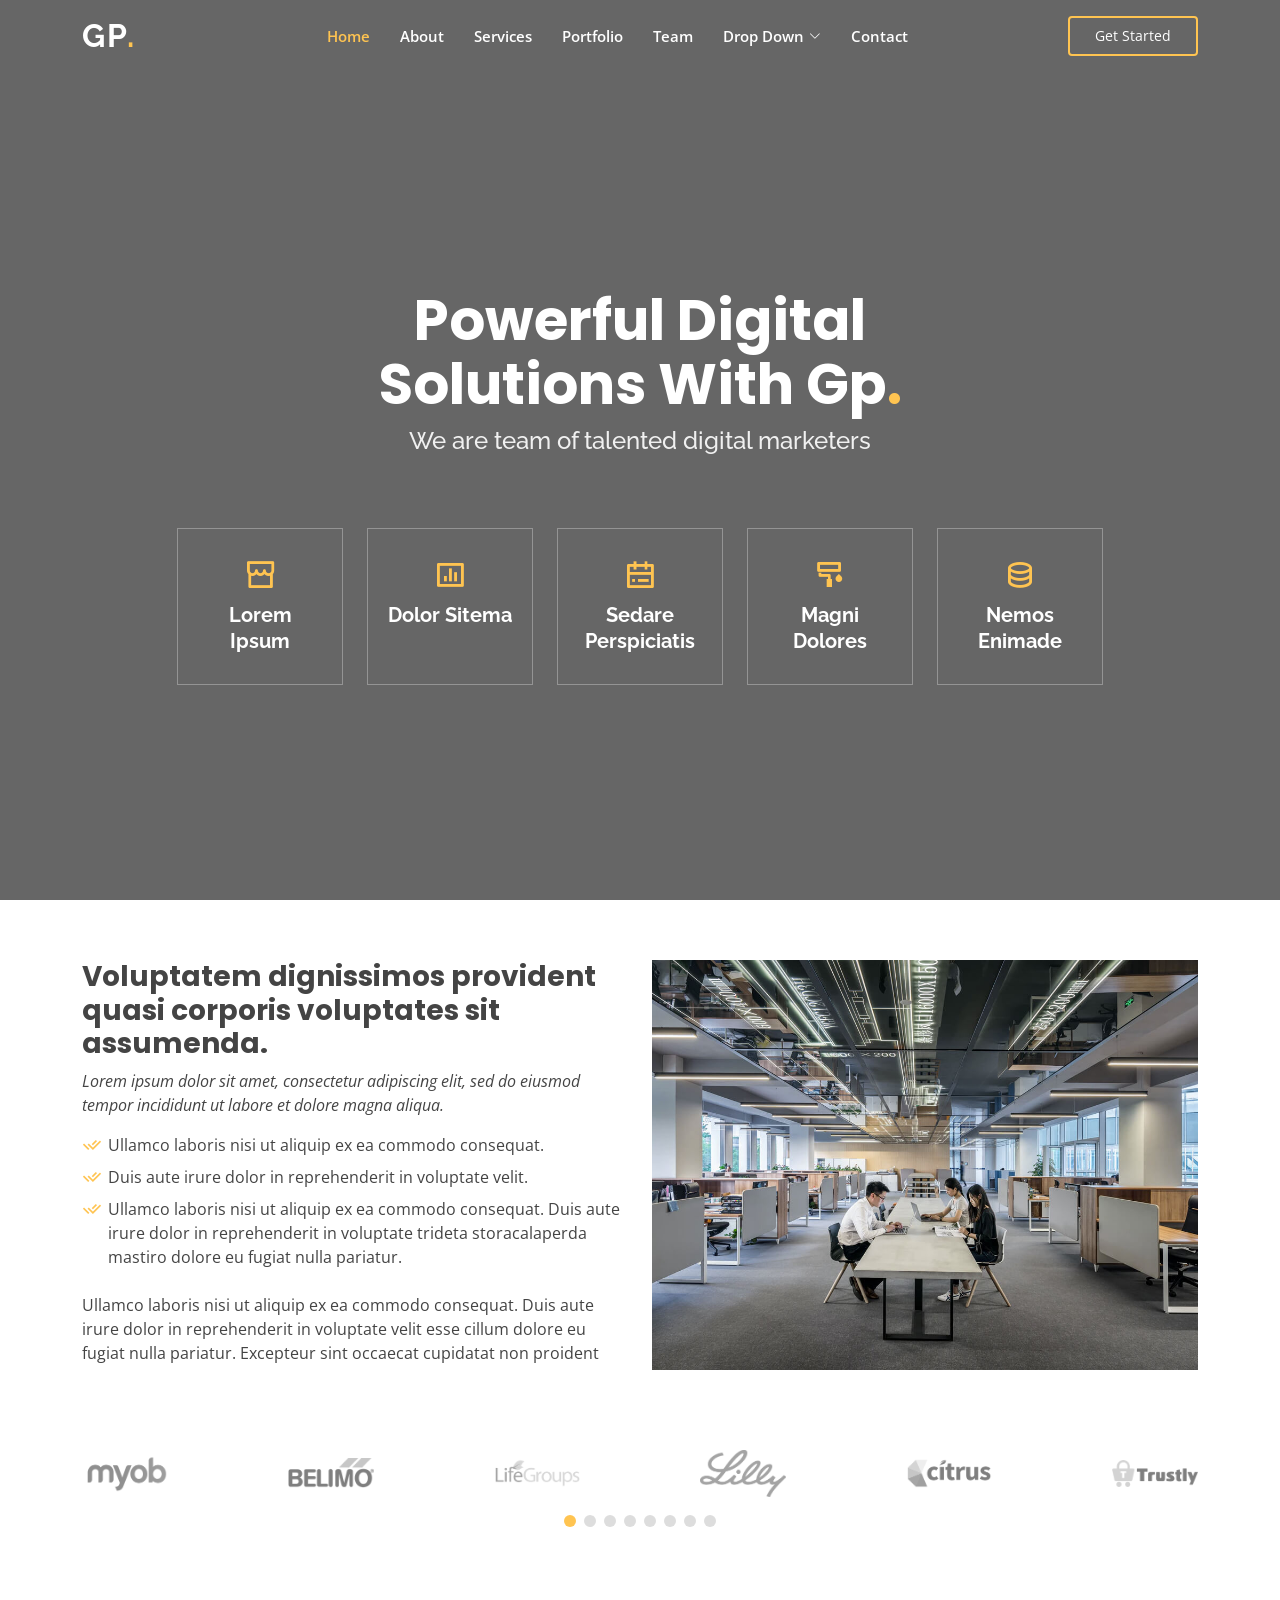
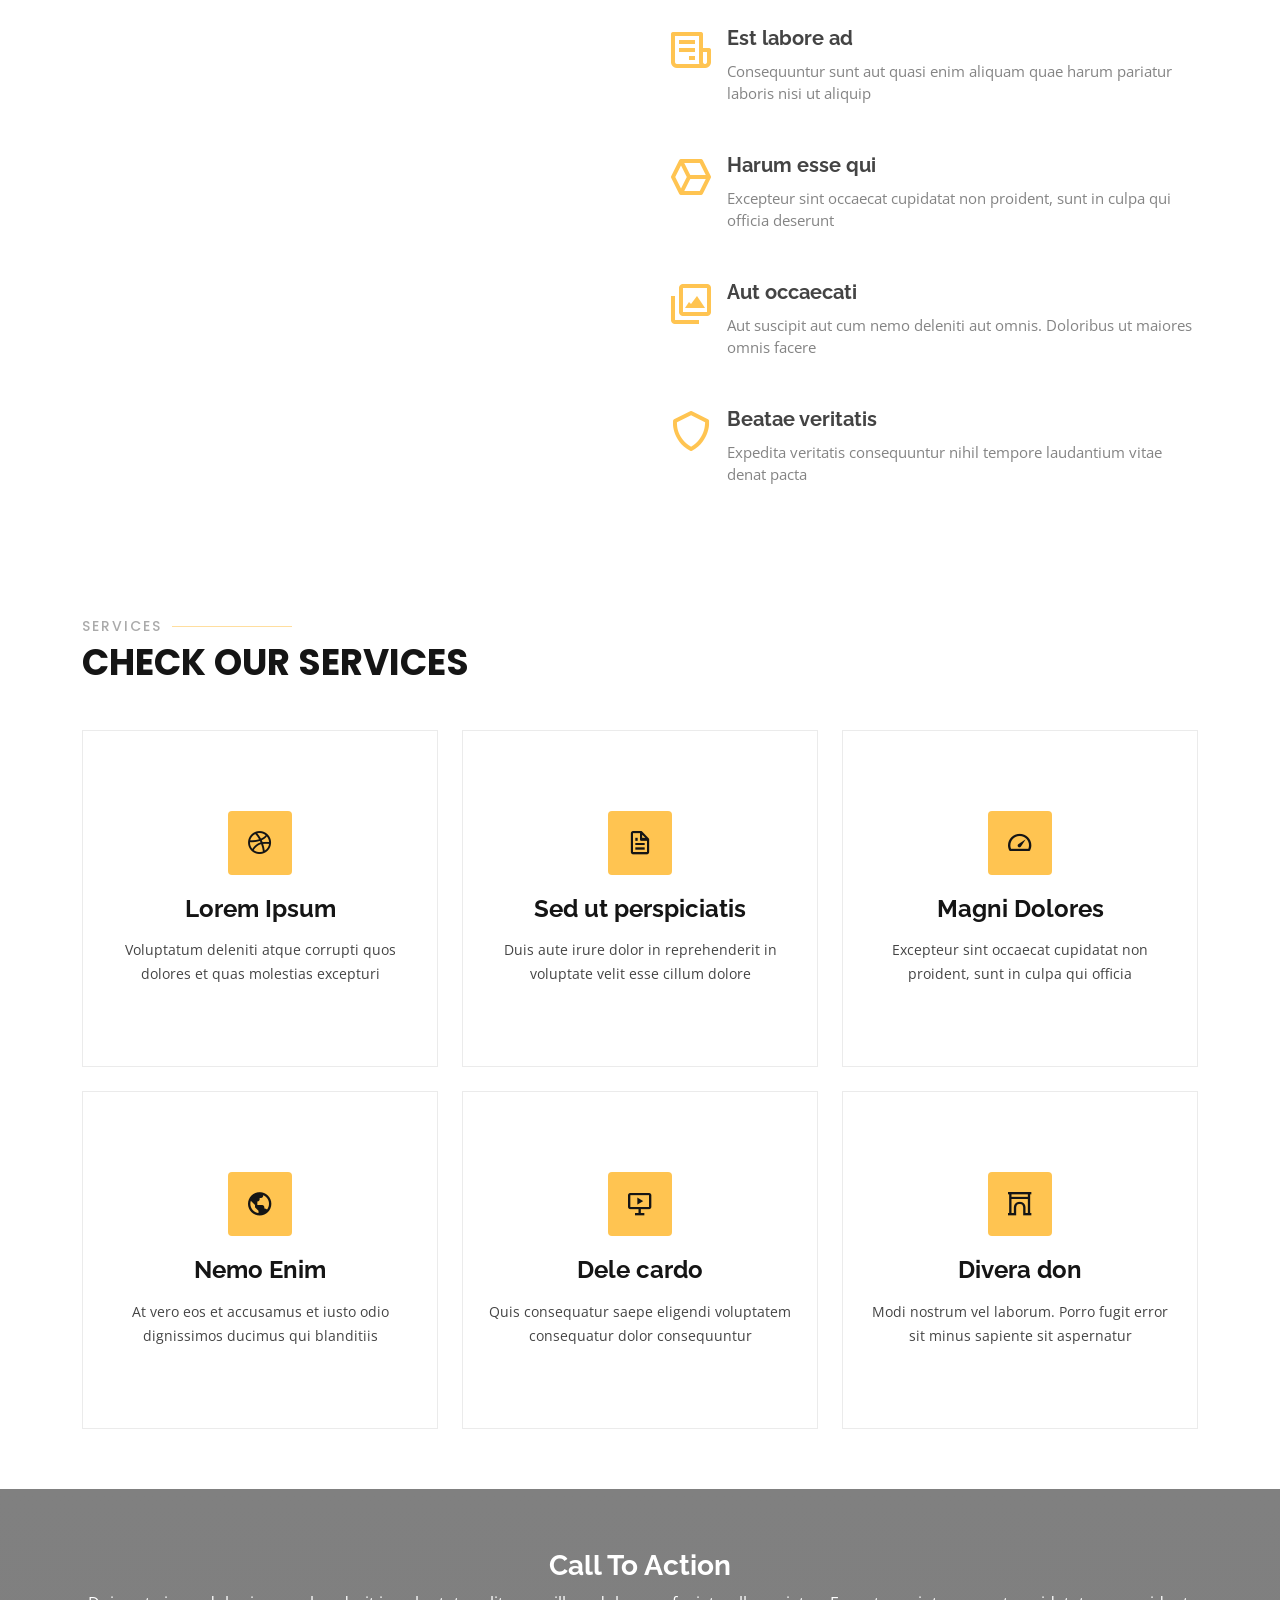
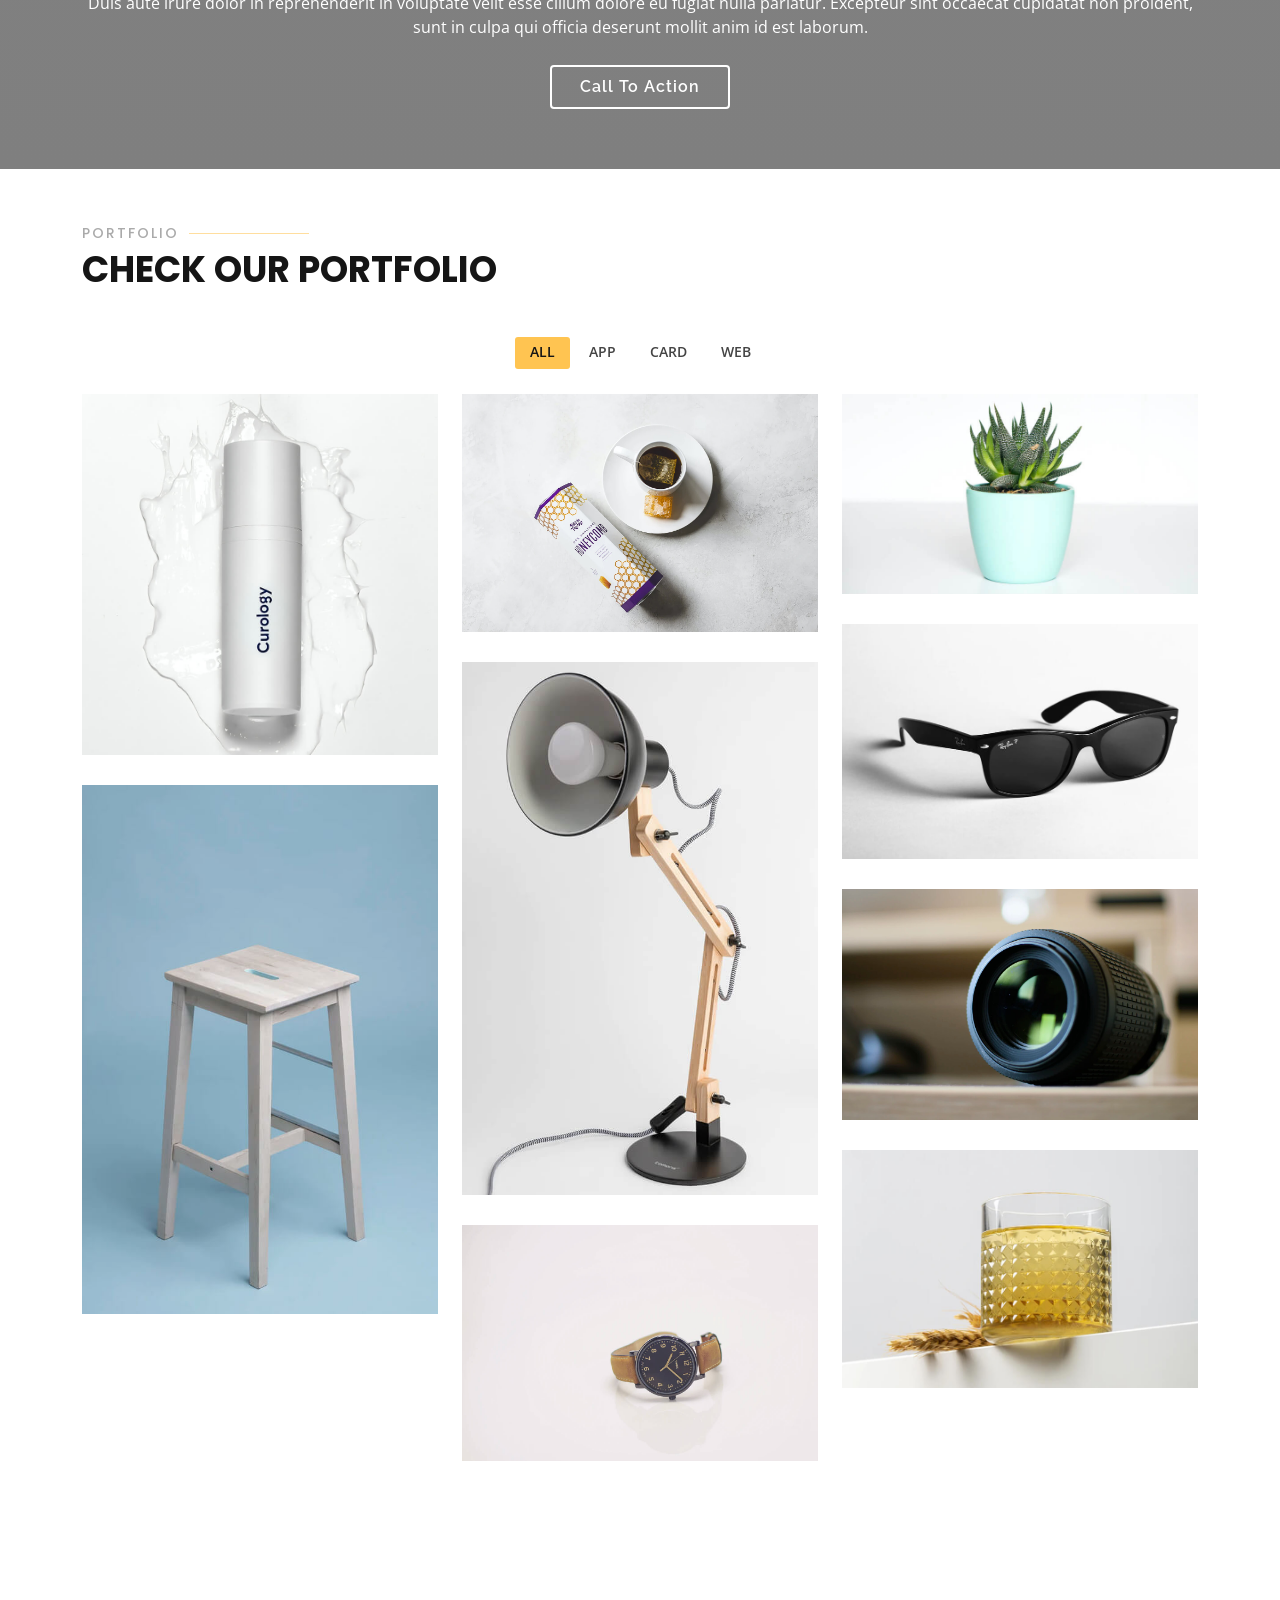
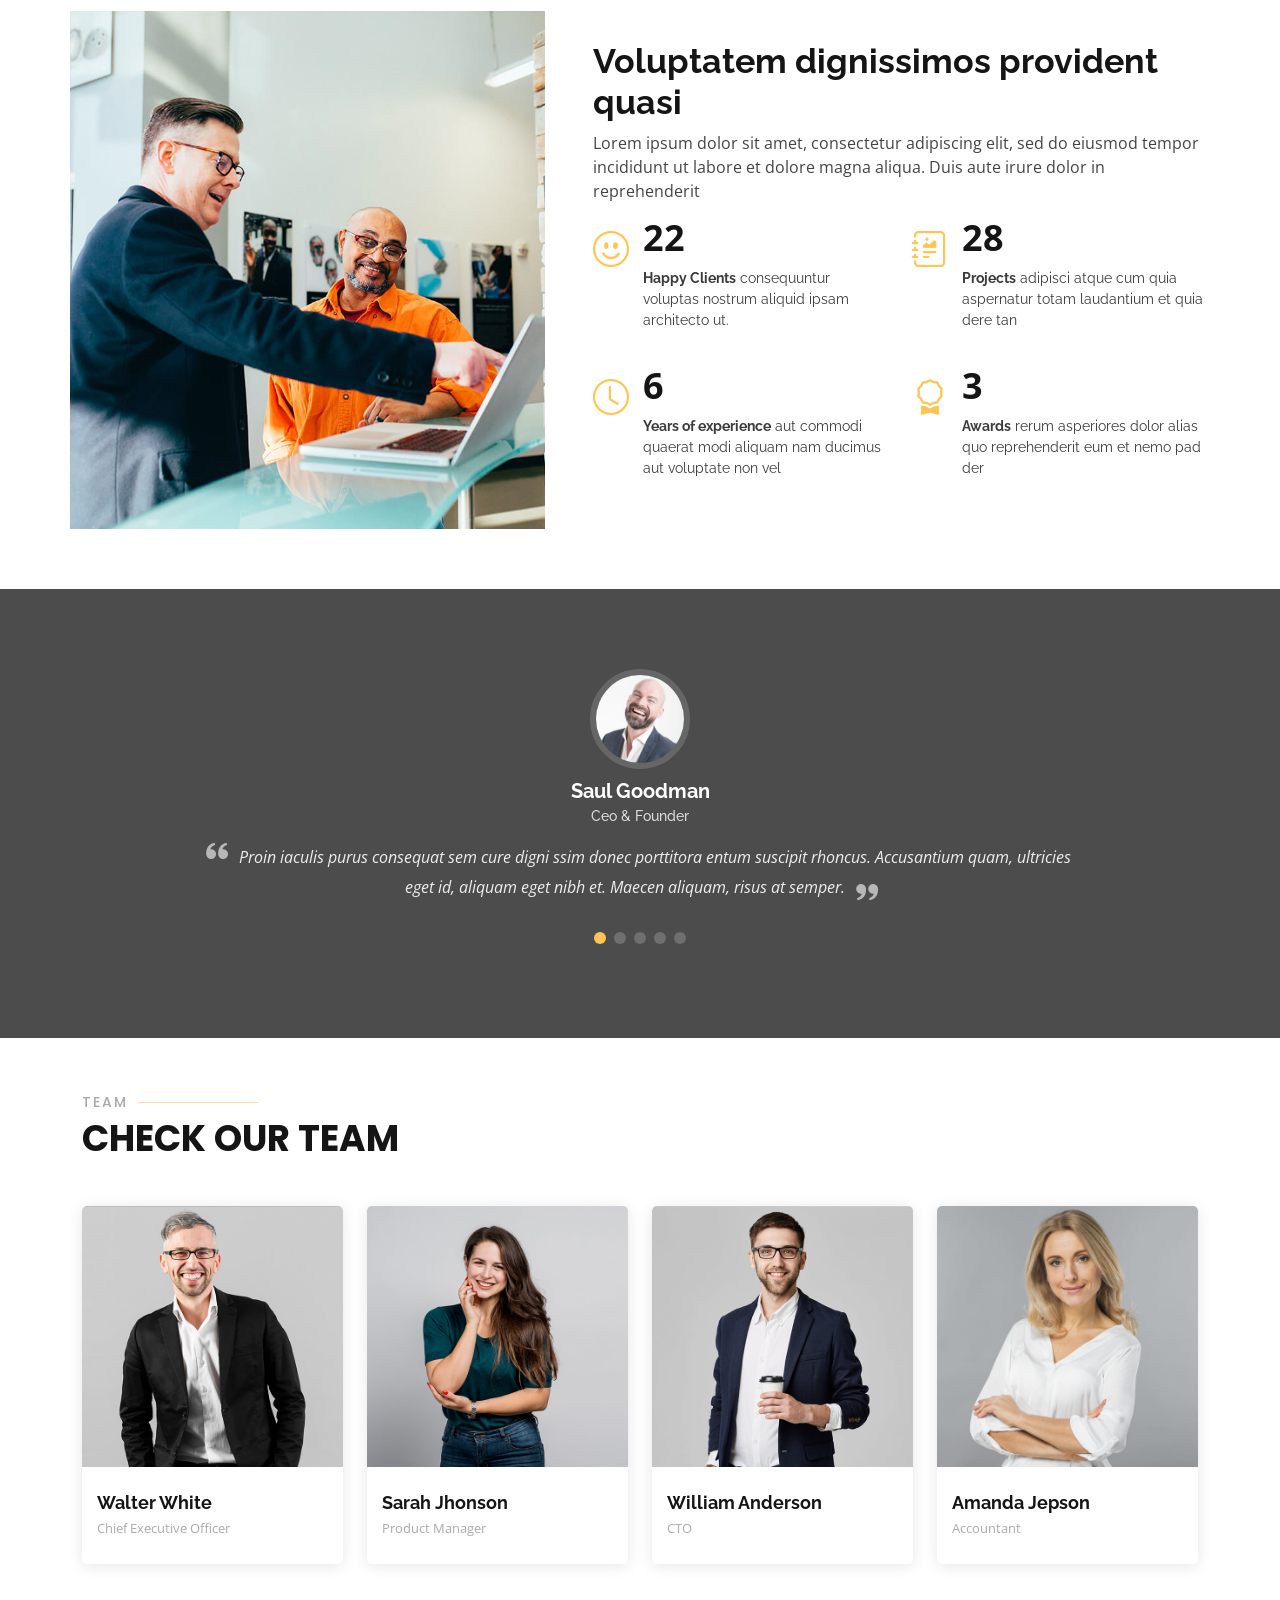
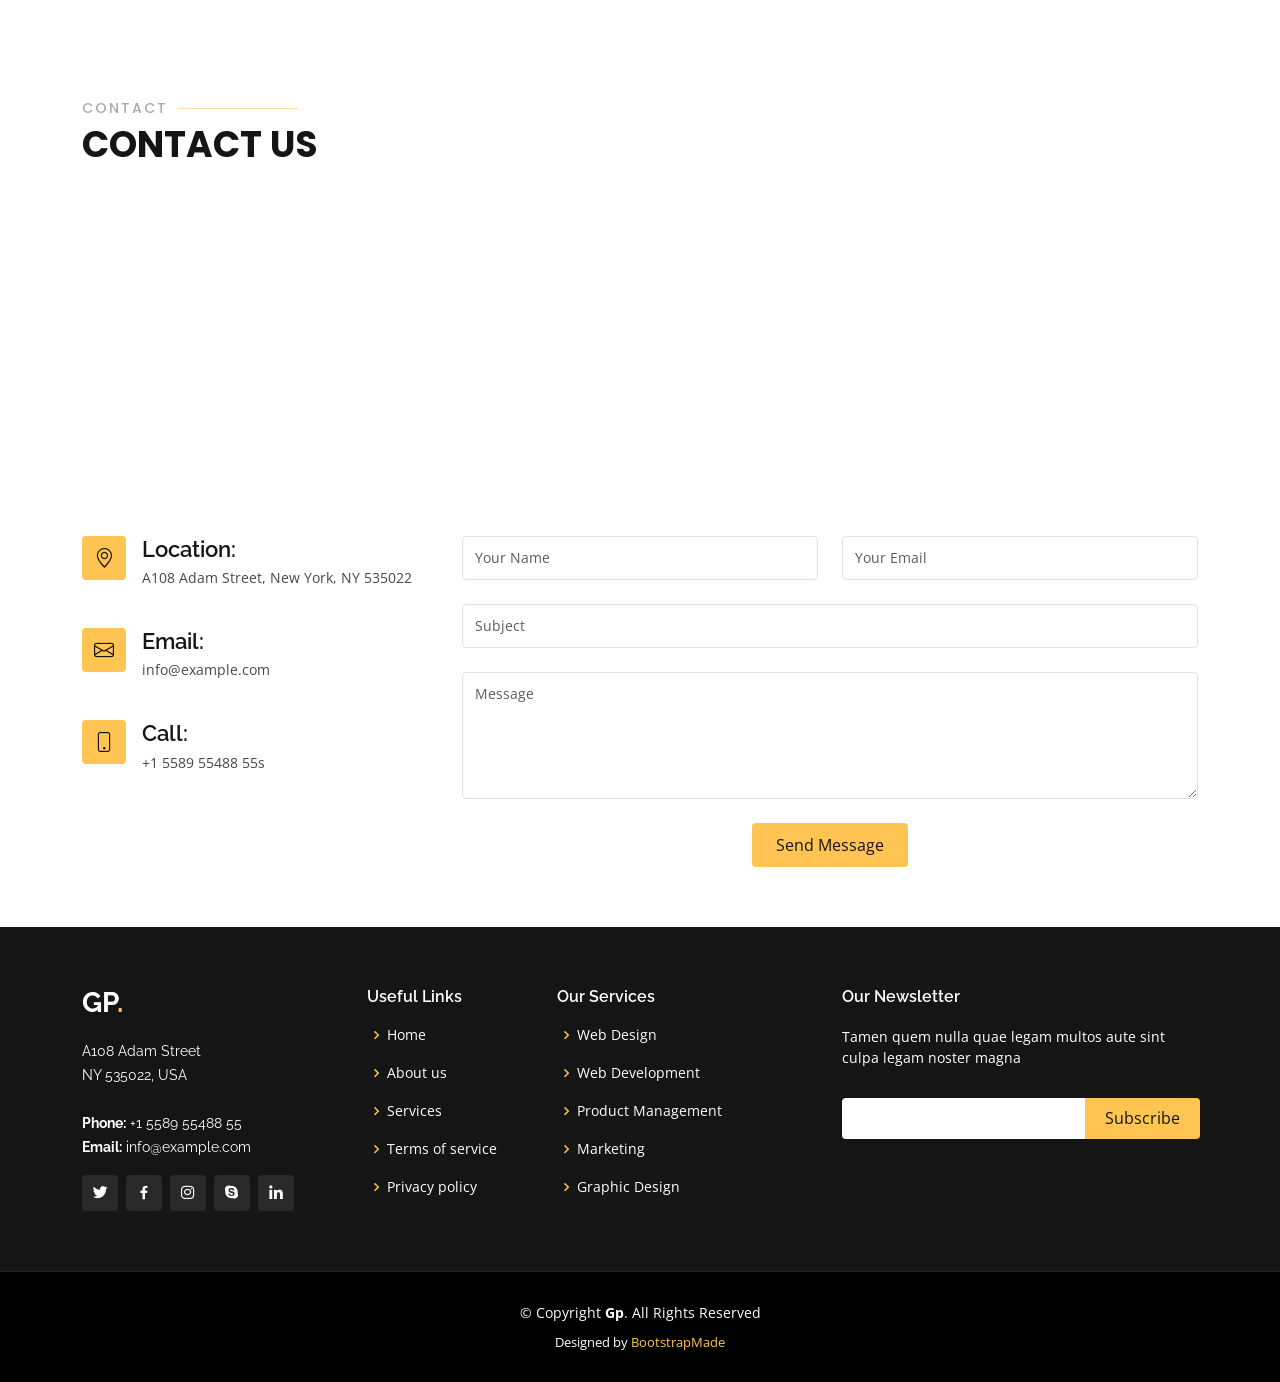
==== index.html @ bdc03090 "first commit" ====
<!DOCTYPE html>
<html lang="en">

<head>
  <meta charset="utf-8">
  <meta content="width=device-width, initial-scale=1.0" name="viewport">

  <title>Gp Bootstrap Template - Index</title>
  <meta content="" name="description">
  <meta content="" name="keywords">

  <!-- Favicons -->
  <link href="assets/img/favicon.png" rel="icon">
  <link href="assets/img/apple-touch-icon.png" rel="apple-touch-icon">

  <!-- Google Fonts -->
  <link href="https://fonts.googleapis.com/css?family=Open+Sans:300,300i,400,400i,600,600i,700,700i|Raleway:300,300i,400,400i,500,500i,600,600i,700,700i|Poppins:300,300i,400,400i,500,500i,600,600i,700,700i" rel="stylesheet">

  <!-- Vendor CSS Files -->
  <link href="assets/vendor/aos/aos.css" rel="stylesheet">
  <link href="assets/vendor/bootstrap/css/bootstrap.min.css" rel="stylesheet">
  <link href="assets/vendor/bootstrap-icons/bootstrap-icons.css" rel="stylesheet">
  <link href="assets/vendor/boxicons/css/boxicons.min.css" rel="stylesheet">
  <link href="assets/vendor/glightbox/css/glightbox.min.css" rel="stylesheet">
  <link href="assets/vendor/remixicon/remixicon.css" rel="stylesheet">
  <link href="assets/vendor/swiper/swiper-bundle.min.css" rel="stylesheet">

  <!-- Template Main CSS File -->
  <link href="assets/css/style.css" rel="stylesheet">

  <!-- =======================================================
  * Template Name: Gp
  * Template URL: https://bootstrapmade.com/gp-free-multipurpose-html-bootstrap-template/
  * Updated: Mar 17 2024 with Bootstrap v5.3.3
  * Author: BootstrapMade.com
  * License: https://bootstrapmade.com/license/
  ======================================================== -->
</head>

<body>

  <!-- ======= Header ======= -->
  <header id="header" class="fixed-top ">
    <div class="container d-flex align-items-center justify-content-lg-between">

      <h1 class="logo me-auto me-lg-0"><a href="index.html">Gp<span>.</span></a></h1>
      <!-- Uncomment below if you prefer to use an image logo -->
      <!-- <a href="index.html" class="logo me-auto me-lg-0"><img src="assets/img/logo.png" alt="" class="img-fluid"></a>-->

      <nav id="navbar" class="navbar order-last order-lg-0">
        <ul>
          <li><a class="nav-link scrollto active" href="#hero">Home</a></li>
          <li><a class="nav-link scrollto" href="#about">About</a></li>
          <li><a class="nav-link scrollto" href="#services">Services</a></li>
          <li><a class="nav-link scrollto " href="#portfolio">Portfolio</a></li>
          <li><a class="nav-link scrollto" href="#team">Team</a></li>
          <li class="dropdown"><a href="#"><span>Drop Down</span> <i class="bi bi-chevron-down"></i></a>
            <ul>
              <li><a href="#">Drop Down 1</a></li>
              <li class="dropdown"><a href="#"><span>Deep Drop Down</span> <i class="bi bi-chevron-right"></i></a>
                <ul>
                  <li><a href="#">Deep Drop Down 1</a></li>
                  <li><a href="#">Deep Drop Down 2</a></li>
                  <li><a href="#">Deep Drop Down 3</a></li>
                  <li><a href="#">Deep Drop Down 4</a></li>
                  <li><a href="#">Deep Drop Down 5</a></li>
                </ul>
              </li>
              <li><a href="#">Drop Down 2</a></li>
              <li><a href="#">Drop Down 3</a></li>
              <li><a href="#">Drop Down 4</a></li>
            </ul>
          </li>
          <li><a class="nav-link scrollto" href="#contact">Contact</a></li>
        </ul>
        <i class="bi bi-list mobile-nav-toggle"></i>
      </nav><!-- .navbar -->

      <a href="#about" class="get-started-btn scrollto">Get Started</a>

    </div>
  </header><!-- End Header -->

  <!-- ======= Hero Section ======= -->
  <section id="hero" class="d-flex align-items-center justify-content-center">
    <div class="container" data-aos="fade-up">

      <div class="row justify-content-center" data-aos="fade-up" data-aos-delay="150">
        <div class="col-xl-6 col-lg-8">
          <h1>Powerful Digital Solutions With Gp<span>.</span></h1>
          <h2>We are team of talented digital marketers</h2>
        </div>
      </div>

      <div class="row gy-4 mt-5 justify-content-center" data-aos="zoom-in" data-aos-delay="250">
        <div class="col-xl-2 col-md-4">
          <div class="icon-box">
            <i class="ri-store-line"></i>
            <h3><a href="">Lorem Ipsum</a></h3>
          </div>
        </div>
        <div class="col-xl-2 col-md-4">
          <div class="icon-box">
            <i class="ri-bar-chart-box-line"></i>
            <h3><a href="">Dolor Sitema</a></h3>
          </div>
        </div>
        <div class="col-xl-2 col-md-4">
          <div class="icon-box">
            <i class="ri-calendar-todo-line"></i>
            <h3><a href="">Sedare Perspiciatis</a></h3>
          </div>
        </div>
        <div class="col-xl-2 col-md-4">
          <div class="icon-box">
            <i class="ri-paint-brush-line"></i>
            <h3><a href="">Magni Dolores</a></h3>
          </div>
        </div>
        <div class="col-xl-2 col-md-4">
          <div class="icon-box">
            <i class="ri-database-2-line"></i>
            <h3><a href="">Nemos Enimade</a></h3>
          </div>
        </div>
      </div>

    </div>
  </section><!-- End Hero -->

  <main id="main">

    <!-- ======= About Section ======= -->
    <section id="about" class="about">
      <div class="container" data-aos="fade-up">

        <div class="row">
          <div class="col-lg-6 order-1 order-lg-2" data-aos="fade-left" data-aos-delay="100">
            <img src="assets/img/about.jpg" class="img-fluid" alt="">
          </div>
          <div class="col-lg-6 pt-4 pt-lg-0 order-2 order-lg-1 content" data-aos="fade-right" data-aos-delay="100">
            <h3>Voluptatem dignissimos provident quasi corporis voluptates sit assumenda.</h3>
            <p class="fst-italic">
              Lorem ipsum dolor sit amet, consectetur adipiscing elit, sed do eiusmod tempor incididunt ut labore et dolore
              magna aliqua.
            </p>
            <ul>
              <li><i class="ri-check-double-line"></i> Ullamco laboris nisi ut aliquip ex ea commodo consequat.</li>
              <li><i class="ri-check-double-line"></i> Duis aute irure dolor in reprehenderit in voluptate velit.</li>
              <li><i class="ri-check-double-line"></i> Ullamco laboris nisi ut aliquip ex ea commodo consequat. Duis aute irure dolor in reprehenderit in voluptate trideta storacalaperda mastiro dolore eu fugiat nulla pariatur.</li>
            </ul>
            <p>
              Ullamco laboris nisi ut aliquip ex ea commodo consequat. Duis aute irure dolor in reprehenderit in voluptate
              velit esse cillum dolore eu fugiat nulla pariatur. Excepteur sint occaecat cupidatat non proident
            </p>
          </div>
        </div>

      </div>
    </section><!-- End About Section -->

    <!-- ======= Clients Section ======= -->
    <section id="clients" class="clients">
      <div class="container" data-aos="zoom-in">

        <div class="clients-slider swiper">
          <div class="swiper-wrapper align-items-center">
            <div class="swiper-slide"><img src="assets/img/clients/client-1.png" class="img-fluid" alt=""></div>
            <div class="swiper-slide"><img src="assets/img/clients/client-2.png" class="img-fluid" alt=""></div>
            <div class="swiper-slide"><img src="assets/img/clients/client-3.png" class="img-fluid" alt=""></div>
            <div class="swiper-slide"><img src="assets/img/clients/client-4.png" class="img-fluid" alt=""></div>
            <div class="swiper-slide"><img src="assets/img/clients/client-5.png" class="img-fluid" alt=""></div>
            <div class="swiper-slide"><img src="assets/img/clients/client-6.png" class="img-fluid" alt=""></div>
            <div class="swiper-slide"><img src="assets/img/clients/client-7.png" class="img-fluid" alt=""></div>
            <div class="swiper-slide"><img src="assets/img/clients/client-8.png" class="img-fluid" alt=""></div>
          </div>
          <div class="swiper-pagination"></div>
        </div>

      </div>
    </section><!-- End Clients Section -->

    <!-- ======= Features Section ======= -->
    <section id="features" class="features">
      <div class="container" data-aos="fade-up">

        <div class="row">
          <div class="image col-lg-6" style='background-image: url("assets/img/features.jpg");' data-aos="fade-right"></div>
          <div class="col-lg-6" data-aos="fade-left" data-aos-delay="100">
            <div class="icon-box mt-5 mt-lg-0" data-aos="zoom-in" data-aos-delay="150">
              <i class="bx bx-receipt"></i>
              <h4>Est labore ad</h4>
              <p>Consequuntur sunt aut quasi enim aliquam quae harum pariatur laboris nisi ut aliquip</p>
            </div>
            <div class="icon-box mt-5" data-aos="zoom-in" data-aos-delay="150">
              <i class="bx bx-cube-alt"></i>
              <h4>Harum esse qui</h4>
              <p>Excepteur sint occaecat cupidatat non proident, sunt in culpa qui officia deserunt</p>
            </div>
            <div class="icon-box mt-5" data-aos="zoom-in" data-aos-delay="150">
              <i class="bx bx-images"></i>
              <h4>Aut occaecati</h4>
              <p>Aut suscipit aut cum nemo deleniti aut omnis. Doloribus ut maiores omnis facere</p>
            </div>
            <div class="icon-box mt-5" data-aos="zoom-in" data-aos-delay="150">
              <i class="bx bx-shield"></i>
              <h4>Beatae veritatis</h4>
              <p>Expedita veritatis consequuntur nihil tempore laudantium vitae denat pacta</p>
            </div>
          </div>
        </div>

      </div>
    </section><!-- End Features Section -->

    <!-- ======= Services Section ======= -->
    <section id="services" class="services">
      <div class="container" data-aos="fade-up">

        <div class="section-title">
          <h2>Services</h2>
          <p>Check our Services</p>
        </div>

        <div class="row">
          <div class="col-lg-4 col-md-6 d-flex align-items-stretch" data-aos="zoom-in" data-aos-delay="100">
            <div class="icon-box">
              <div class="icon"><i class="bx bxl-dribbble"></i></div>
              <h4><a href="">Lorem Ipsum</a></h4>
              <p>Voluptatum deleniti atque corrupti quos dolores et quas molestias excepturi</p>
            </div>
          </div>

          <div class="col-lg-4 col-md-6 d-flex align-items-stretch mt-4 mt-md-0" data-aos="zoom-in" data-aos-delay="200">
            <div class="icon-box">
              <div class="icon"><i class="bx bx-file"></i></div>
              <h4><a href="">Sed ut perspiciatis</a></h4>
              <p>Duis aute irure dolor in reprehenderit in voluptate velit esse cillum dolore</p>
            </div>
          </div>

          <div class="col-lg-4 col-md-6 d-flex align-items-stretch mt-4 mt-lg-0" data-aos="zoom-in" data-aos-delay="300">
            <div class="icon-box">
              <div class="icon"><i class="bx bx-tachometer"></i></div>
              <h4><a href="">Magni Dolores</a></h4>
              <p>Excepteur sint occaecat cupidatat non proident, sunt in culpa qui officia</p>
            </div>
          </div>

          <div class="col-lg-4 col-md-6 d-flex align-items-stretch mt-4" data-aos="zoom-in" data-aos-delay="100">
            <div class="icon-box">
              <div class="icon"><i class="bx bx-world"></i></div>
              <h4><a href="">Nemo Enim</a></h4>
              <p>At vero eos et accusamus et iusto odio dignissimos ducimus qui blanditiis</p>
            </div>
          </div>

          <div class="col-lg-4 col-md-6 d-flex align-items-stretch mt-4" data-aos="zoom-in" data-aos-delay="200">
            <div class="icon-box">
              <div class="icon"><i class="bx bx-slideshow"></i></div>
              <h4><a href="">Dele cardo</a></h4>
              <p>Quis consequatur saepe eligendi voluptatem consequatur dolor consequuntur</p>
            </div>
          </div>

          <div class="col-lg-4 col-md-6 d-flex align-items-stretch mt-4" data-aos="zoom-in" data-aos-delay="300">
            <div class="icon-box">
              <div class="icon"><i class="bx bx-arch"></i></div>
              <h4><a href="">Divera don</a></h4>
              <p>Modi nostrum vel laborum. Porro fugit error sit minus sapiente sit aspernatur</p>
            </div>
          </div>

        </div>

      </div>
    </section><!-- End Services Section -->

    <!-- ======= Cta Section ======= -->
    <section id="cta" class="cta">
      <div class="container" data-aos="zoom-in">

        <div class="text-center">
          <h3>Call To Action</h3>
          <p> Duis aute irure dolor in reprehenderit in voluptate velit esse cillum dolore eu fugiat nulla pariatur. Excepteur sint occaecat cupidatat non proident, sunt in culpa qui officia deserunt mollit anim id est laborum.</p>
          <a class="cta-btn" href="#">Call To Action</a>
        </div>

      </div>
    </section><!-- End Cta Section -->

    <!-- ======= Portfolio Section ======= -->
    <section id="portfolio" class="portfolio">
      <div class="container" data-aos="fade-up">

        <div class="section-title">
          <h2>Portfolio</h2>
          <p>Check our Portfolio</p>
        </div>

        <div class="row" data-aos="fade-up" data-aos-delay="100">
          <div class="col-lg-12 d-flex justify-content-center">
            <ul id="portfolio-flters">
              <li data-filter="*" class="filter-active">All</li>
              <li data-filter=".filter-app">App</li>
              <li data-filter=".filter-card">Card</li>
              <li data-filter=".filter-web">Web</li>
            </ul>
          </div>
        </div>

        <div class="row portfolio-container" data-aos="fade-up" data-aos-delay="200">

          <div class="col-lg-4 col-md-6 portfolio-item filter-app">
            <div class="portfolio-wrap">
              <img src="assets/img/portfolio/portfolio-1.jpg" class="img-fluid" alt="">
              <div class="portfolio-info">
                <h4>App 1</h4>
                <p>App</p>
                <div class="portfolio-links">
                  <a href="assets/img/portfolio/portfolio-1.jpg" data-gallery="portfolioGallery" class="portfolio-lightbox" title="App 1"><i class="bx bx-plus"></i></a>
                  <a href="portfolio-details.html" title="More Details"><i class="bx bx-link"></i></a>
                </div>
              </div>
            </div>
          </div>

          <div class="col-lg-4 col-md-6 portfolio-item filter-web">
            <div class="portfolio-wrap">
              <img src="assets/img/portfolio/portfolio-2.jpg" class="img-fluid" alt="">
              <div class="portfolio-info">
                <h4>Web 3</h4>
                <p>Web</p>
                <div class="portfolio-links">
                  <a href="assets/img/portfolio/portfolio-2.jpg" data-gallery="portfolioGallery" class="portfolio-lightbox" title="Web 3"><i class="bx bx-plus"></i></a>
                  <a href="portfolio-details.html" title="More Details"><i class="bx bx-link"></i></a>
                </div>
              </div>
            </div>
          </div>

          <div class="col-lg-4 col-md-6 portfolio-item filter-app">
            <div class="portfolio-wrap">
              <img src="assets/img/portfolio/portfolio-3.jpg" class="img-fluid" alt="">
              <div class="portfolio-info">
                <h4>App 2</h4>
                <p>App</p>
                <div class="portfolio-links">
                  <a href="assets/img/portfolio/portfolio-3.jpg" data-gallery="portfolioGallery" class="portfolio-lightbox" title="App 2"><i class="bx bx-plus"></i></a>
                  <a href="portfolio-details.html" title="More Details"><i class="bx bx-link"></i></a>
                </div>
              </div>
            </div>
          </div>

          <div class="col-lg-4 col-md-6 portfolio-item filter-card">
            <div class="portfolio-wrap">
              <img src="assets/img/portfolio/portfolio-4.jpg" class="img-fluid" alt="">
              <div class="portfolio-info">
                <h4>Card 2</h4>
                <p>Card</p>
                <div class="portfolio-links">
                  <a href="assets/img/portfolio/portfolio-4.jpg" data-gallery="portfolioGallery" class="portfolio-lightbox" title="Card 2"><i class="bx bx-plus"></i></a>
                  <a href="portfolio-details.html" title="More Details"><i class="bx bx-link"></i></a>
                </div>
              </div>
            </div>
          </div>

          <div class="col-lg-4 col-md-6 portfolio-item filter-web">
            <div class="portfolio-wrap">
              <img src="assets/img/portfolio/portfolio-5.jpg" class="img-fluid" alt="">
              <div class="portfolio-info">
                <h4>Web 2</h4>
                <p>Web</p>
                <div class="portfolio-links">
                  <a href="assets/img/portfolio/portfolio-5.jpg" data-gallery="portfolioGallery" class="portfolio-lightbox" title="Web 2"><i class="bx bx-plus"></i></a>
                  <a href="portfolio-details.html" title="More Details"><i class="bx bx-link"></i></a>
                </div>
              </div>
            </div>
          </div>

          <div class="col-lg-4 col-md-6 portfolio-item filter-app">
            <div class="portfolio-wrap">
              <img src="assets/img/portfolio/portfolio-6.jpg" class="img-fluid" alt="">
              <div class="portfolio-info">
                <h4>App 3</h4>
                <p>App</p>
                <div class="portfolio-links">
                  <a href="assets/img/portfolio/portfolio-6.jpg" data-gallery="portfolioGallery" class="portfolio-lightbox" title="App 3"><i class="bx bx-plus"></i></a>
                  <a href="portfolio-details.html" title="More Details"><i class="bx bx-link"></i></a>
                </div>
              </div>
            </div>
          </div>

          <div class="col-lg-4 col-md-6 portfolio-item filter-card">
            <div class="portfolio-wrap">
              <img src="assets/img/portfolio/portfolio-7.jpg" class="img-fluid" alt="">
              <div class="portfolio-info">
                <h4>Card 1</h4>
                <p>Card</p>
                <div class="portfolio-links">
                  <a href="assets/img/portfolio/portfolio-7.jpg" data-gallery="portfolioGallery" class="portfolio-lightbox" title="Card 1"><i class="bx bx-plus"></i></a>
                  <a href="portfolio-details.html" title="More Details"><i class="bx bx-link"></i></a>
                </div>
              </div>
            </div>
          </div>

          <div class="col-lg-4 col-md-6 portfolio-item filter-card">
            <div class="portfolio-wrap">
              <img src="assets/img/portfolio/portfolio-8.jpg" class="img-fluid" alt="">
              <div class="portfolio-info">
                <h4>Card 3</h4>
                <p>Card</p>
                <div class="portfolio-links">
                  <a href="assets/img/portfolio/portfolio-8.jpg" data-gallery="portfolioGallery" class="portfolio-lightbox" title="Card 3"><i class="bx bx-plus"></i></a>
                  <a href="portfolio-details.html" title="More Details"><i class="bx bx-link"></i></a>
                </div>
              </div>
            </div>
          </div>

          <div class="col-lg-4 col-md-6 portfolio-item filter-web">
            <div class="portfolio-wrap">
              <img src="assets/img/portfolio/portfolio-9.jpg" class="img-fluid" alt="">
              <div class="portfolio-info">
                <h4>Web 3</h4>
                <p>Web</p>
                <div class="portfolio-links">
                  <a href="assets/img/portfolio/portfolio-9.jpg" data-gallery="portfolioGallery" class="portfolio-lightbox" title="Web 3"><i class="bx bx-plus"></i></a>
                  <a href="portfolio-details.html" title="More Details"><i class="bx bx-link"></i></a>
                </div>
              </div>
            </div>
          </div>

        </div>

      </div>
    </section><!-- End Portfolio Section -->

    <!-- ======= Counts Section ======= -->
    <section id="counts" class="counts">
      <div class="container" data-aos="fade-up">

        <div class="row no-gutters">
          <div class="image col-xl-5 d-flex align-items-stretch justify-content-center justify-content-lg-start" data-aos="fade-right" data-aos-delay="100"></div>
          <div class="col-xl-7 ps-4 ps-lg-5 pe-4 pe-lg-1 d-flex align-items-stretch" data-aos="fade-left" data-aos-delay="100">
            <div class="content d-flex flex-column justify-content-center">
              <h3>Voluptatem dignissimos provident quasi</h3>
              <p>
                Lorem ipsum dolor sit amet, consectetur adipiscing elit, sed do eiusmod tempor incididunt ut labore et dolore magna aliqua. Duis aute irure dolor in reprehenderit
              </p>
              <div class="row">
                <div class="col-md-6 d-md-flex align-items-md-stretch">
                  <div class="count-box">
                    <i class="bi bi-emoji-smile"></i>
                    <span data-purecounter-start="0" data-purecounter-end="65" data-purecounter-duration="2" class="purecounter"></span>
                    <p><strong>Happy Clients</strong> consequuntur voluptas nostrum aliquid ipsam architecto ut.</p>
                  </div>
                </div>

                <div class="col-md-6 d-md-flex align-items-md-stretch">
                  <div class="count-box">
                    <i class="bi bi-journal-richtext"></i>
                    <span data-purecounter-start="0" data-purecounter-end="85" data-purecounter-duration="2" class="purecounter"></span>
                    <p><strong>Projects</strong> adipisci atque cum quia aspernatur totam laudantium et quia dere tan</p>
                  </div>
                </div>

                <div class="col-md-6 d-md-flex align-items-md-stretch">
                  <div class="count-box">
                    <i class="bi bi-clock"></i>
                    <span data-purecounter-start="0" data-purecounter-end="35" data-purecounter-duration="4" class="purecounter"></span>
                    <p><strong>Years of experience</strong> aut commodi quaerat modi aliquam nam ducimus aut voluptate non vel</p>
                  </div>
                </div>

                <div class="col-md-6 d-md-flex align-items-md-stretch">
                  <div class="count-box">
                    <i class="bi bi-award"></i>
                    <span data-purecounter-start="0" data-purecounter-end="20" data-purecounter-duration="4" class="purecounter"></span>
                    <p><strong>Awards</strong> rerum asperiores dolor alias quo reprehenderit eum et nemo pad der</p>
                  </div>
                </div>
              </div>
            </div><!-- End .content-->
          </div>
        </div>

      </div>
    </section><!-- End Counts Section -->

    <!-- ======= Testimonials Section ======= -->
    <section id="testimonials" class="testimonials">
      <div class="container" data-aos="zoom-in">

        <div class="testimonials-slider swiper" data-aos="fade-up" data-aos-delay="100">
          <div class="swiper-wrapper">

            <div class="swiper-slide">
              <div class="testimonial-item">
                <img src="assets/img/testimonials/testimonials-1.jpg" class="testimonial-img" alt="">
                <h3>Saul Goodman</h3>
                <h4>Ceo &amp; Founder</h4>
                <p>
                  <i class="bx bxs-quote-alt-left quote-icon-left"></i>
                  Proin iaculis purus consequat sem cure digni ssim donec porttitora entum suscipit rhoncus. Accusantium quam, ultricies eget id, aliquam eget nibh et. Maecen aliquam, risus at semper.
                  <i class="bx bxs-quote-alt-right quote-icon-right"></i>
                </p>
              </div>
            </div><!-- End testimonial item -->

            <div class="swiper-slide">
              <div class="testimonial-item">
                <img src="assets/img/testimonials/testimonials-2.jpg" class="testimonial-img" alt="">
                <h3>Sara Wilsson</h3>
                <h4>Designer</h4>
                <p>
                  <i class="bx bxs-quote-alt-left quote-icon-left"></i>
                  Export tempor illum tamen malis malis eram quae irure esse labore quem cillum quid cillum eram malis quorum velit fore eram velit sunt aliqua noster fugiat irure amet legam anim culpa.
                  <i class="bx bxs-quote-alt-right quote-icon-right"></i>
                </p>
              </div>
            </div><!-- End testimonial item -->

            <div class="swiper-slide">
              <div class="testimonial-item">
                <img src="assets/img/testimonials/testimonials-3.jpg" class="testimonial-img" alt="">
                <h3>Jena Karlis</h3>
                <h4>Store Owner</h4>
                <p>
                  <i class="bx bxs-quote-alt-left quote-icon-left"></i>
                  Enim nisi quem export duis labore cillum quae magna enim sint quorum nulla quem veniam duis minim tempor labore quem eram duis noster aute amet eram fore quis sint minim.
                  <i class="bx bxs-quote-alt-right quote-icon-right"></i>
                </p>
              </div>
            </div><!-- End testimonial item -->

            <div class="swiper-slide">
              <div class="testimonial-item">
                <img src="assets/img/testimonials/testimonials-4.jpg" class="testimonial-img" alt="">
                <h3>Matt Brandon</h3>
                <h4>Freelancer</h4>
                <p>
                  <i class="bx bxs-quote-alt-left quote-icon-left"></i>
                  Fugiat enim eram quae cillum dolore dolor amet nulla culpa multos export minim fugiat minim velit minim dolor enim duis veniam ipsum anim magna sunt elit fore quem dolore labore illum veniam.
                  <i class="bx bxs-quote-alt-right quote-icon-right"></i>
                </p>
              </div>
            </div><!-- End testimonial item -->

            <div class="swiper-slide">
              <div class="testimonial-item">
                <img src="assets/img/testimonials/testimonials-5.jpg" class="testimonial-img" alt="">
                <h3>John Larson</h3>
                <h4>Entrepreneur</h4>
                <p>
                  <i class="bx bxs-quote-alt-left quote-icon-left"></i>
                  Quis quorum aliqua sint quem legam fore sunt eram irure aliqua veniam tempor noster veniam enim culpa labore duis sunt culpa nulla illum cillum fugiat legam esse veniam culpa fore nisi cillum quid.
                  <i class="bx bxs-quote-alt-right quote-icon-right"></i>
                </p>
              </div>
            </div><!-- End testimonial item -->
          </div>
          <div class="swiper-pagination"></div>
        </div>

      </div>
    </section><!-- End Testimonials Section -->

    <!-- ======= Team Section ======= -->
    <section id="team" class="team">
      <div class="container" data-aos="fade-up">

        <div class="section-title">
          <h2>Team</h2>
          <p>Check our Team</p>
        </div>

        <div class="row">

          <div class="col-lg-3 col-md-6 d-flex align-items-stretch">
            <div class="member" data-aos="fade-up" data-aos-delay="100">
              <div class="member-img">
                <img src="assets/img/team/team-1.jpg" class="img-fluid" alt="">
                <div class="social">
                  <a href=""><i class="bi bi-twitter"></i></a>
                  <a href=""><i class="bi bi-facebook"></i></a>
                  <a href=""><i class="bi bi-instagram"></i></a>
                  <a href=""><i class="bi bi-linkedin"></i></a>
                </div>
              </div>
              <div class="member-info">
                <h4>Walter White</h4>
                <span>Chief Executive Officer</span>
              </div>
            </div>
          </div>

          <div class="col-lg-3 col-md-6 d-flex align-items-stretch">
            <div class="member" data-aos="fade-up" data-aos-delay="200">
              <div class="member-img">
                <img src="assets/img/team/team-2.jpg" class="img-fluid" alt="">
                <div class="social">
                  <a href=""><i class="bi bi-twitter"></i></a>
                  <a href=""><i class="bi bi-facebook"></i></a>
                  <a href=""><i class="bi bi-instagram"></i></a>
                  <a href=""><i class="bi bi-linkedin"></i></a>
                </div>
              </div>
              <div class="member-info">
                <h4>Sarah Jhonson</h4>
                <span>Product Manager</span>
              </div>
            </div>
          </div>

          <div class="col-lg-3 col-md-6 d-flex align-items-stretch">
            <div class="member" data-aos="fade-up" data-aos-delay="300">
              <div class="member-img">
                <img src="assets/img/team/team-3.jpg" class="img-fluid" alt="">
                <div class="social">
                  <a href=""><i class="bi bi-twitter"></i></a>
                  <a href=""><i class="bi bi-facebook"></i></a>
                  <a href=""><i class="bi bi-instagram"></i></a>
                  <a href=""><i class="bi bi-linkedin"></i></a>
                </div>
              </div>
              <div class="member-info">
                <h4>William Anderson</h4>
                <span>CTO</span>
              </div>
            </div>
          </div>

          <div class="col-lg-3 col-md-6 d-flex align-items-stretch">
            <div class="member" data-aos="fade-up" data-aos-delay="400">
              <div class="member-img">
                <img src="assets/img/team/team-4.jpg" class="img-fluid" alt="">
                <div class="social">
                  <a href=""><i class="bi bi-twitter"></i></a>
                  <a href=""><i class="bi bi-facebook"></i></a>
                  <a href=""><i class="bi bi-instagram"></i></a>
                  <a href=""><i class="bi bi-linkedin"></i></a>
                </div>
              </div>
              <div class="member-info">
                <h4>Amanda Jepson</h4>
                <span>Accountant</span>
              </div>
            </div>
          </div>

        </div>

      </div>
    </section><!-- End Team Section -->

    <!-- ======= Contact Section ======= -->
    <section id="contact" class="contact">
      <div class="container" data-aos="fade-up">

        <div class="section-title">
          <h2>Contact</h2>
          <p>Contact Us</p>
        </div>

        <div>
          <iframe style="border:0; width: 100%; height: 270px;" src="https://www.google.com/maps/embed?pb=!1m14!1m8!1m3!1d12097.433213460943!2d-74.0062269!3d40.7101282!3m2!1i1024!2i768!4f13.1!3m3!1m2!1s0x0%3A0xb89d1fe6bc499443!2sDowntown+Conference+Center!5e0!3m2!1smk!2sbg!4v1539943755621" frameborder="0" allowfullscreen></iframe>
        </div>

        <div class="row mt-5">

          <div class="col-lg-4">
            <div class="info">
              <div class="address">
                <i class="bi bi-geo-alt"></i>
                <h4>Location:</h4>
                <p>A108 Adam Street, New York, NY 535022</p>
              </div>

              <div class="email">
                <i class="bi bi-envelope"></i>
                <h4>Email:</h4>
                <p>info@example.com</p>
              </div>

              <div class="phone">
                <i class="bi bi-phone"></i>
                <h4>Call:</h4>
                <p>+1 5589 55488 55s</p>
              </div>

            </div>

          </div>

          <div class="col-lg-8 mt-5 mt-lg-0">

            <form action="forms/contact.php" method="post" role="form" class="php-email-form">
              <div class="row">
                <div class="col-md-6 form-group">
                  <input type="text" name="name" class="form-control" id="name" placeholder="Your Name" required>
                </div>
                <div class="col-md-6 form-group mt-3 mt-md-0">
                  <input type="email" class="form-control" name="email" id="email" placeholder="Your Email" required>
                </div>
              </div>
              <div class="form-group mt-3">
                <input type="text" class="form-control" name="subject" id="subject" placeholder="Subject" required>
              </div>
              <div class="form-group mt-3">
                <textarea class="form-control" name="message" rows="5" placeholder="Message" required></textarea>
              </div>
              <div class="my-3">
                <div class="loading">Loading</div>
                <div class="error-message"></div>
                <div class="sent-message">Your message has been sent. Thank you!</div>
              </div>
              <div class="text-center"><button type="submit">Send Message</button></div>
            </form>

          </div>

        </div>

      </div>
    </section><!-- End Contact Section -->

  </main><!-- End #main -->

  <!-- ======= Footer ======= -->
  <footer id="footer">
    <div class="footer-top">
      <div class="container">
        <div class="row">

          <div class="col-lg-3 col-md-6">
            <div class="footer-info">
              <h3>Gp<span>.</span></h3>
              <p>
                A108 Adam Street <br>
                NY 535022, USA<br><br>
                <strong>Phone:</strong> +1 5589 55488 55<br>
                <strong>Email:</strong> info@example.com<br>
              </p>
              <div class="social-links mt-3">
                <a href="#" class="twitter"><i class="bx bxl-twitter"></i></a>
                <a href="#" class="facebook"><i class="bx bxl-facebook"></i></a>
                <a href="#" class="instagram"><i class="bx bxl-instagram"></i></a>
                <a href="#" class="google-plus"><i class="bx bxl-skype"></i></a>
                <a href="#" class="linkedin"><i class="bx bxl-linkedin"></i></a>
              </div>
            </div>
          </div>

          <div class="col-lg-2 col-md-6 footer-links">
            <h4>Useful Links</h4>
            <ul>
              <li><i class="bx bx-chevron-right"></i> <a href="#">Home</a></li>
              <li><i class="bx bx-chevron-right"></i> <a href="#">About us</a></li>
              <li><i class="bx bx-chevron-right"></i> <a href="#">Services</a></li>
              <li><i class="bx bx-chevron-right"></i> <a href="#">Terms of service</a></li>
              <li><i class="bx bx-chevron-right"></i> <a href="#">Privacy policy</a></li>
            </ul>
          </div>

          <div class="col-lg-3 col-md-6 footer-links">
            <h4>Our Services</h4>
            <ul>
              <li><i class="bx bx-chevron-right"></i> <a href="#">Web Design</a></li>
              <li><i class="bx bx-chevron-right"></i> <a href="#">Web Development</a></li>
              <li><i class="bx bx-chevron-right"></i> <a href="#">Product Management</a></li>
              <li><i class="bx bx-chevron-right"></i> <a href="#">Marketing</a></li>
              <li><i class="bx bx-chevron-right"></i> <a href="#">Graphic Design</a></li>
            </ul>
          </div>

          <div class="col-lg-4 col-md-6 footer-newsletter">
            <h4>Our Newsletter</h4>
            <p>Tamen quem nulla quae legam multos aute sint culpa legam noster magna</p>
            <form action="" method="post">
              <input type="email" name="email"><input type="submit" value="Subscribe">
            </form>

          </div>

        </div>
      </div>
    </div>

    <div class="container">
      <div class="copyright">
        &copy; Copyright <strong><span>Gp</span></strong>. All Rights Reserved
      </div>
      <div class="credits">
        <!-- All the links in the footer should remain intact. -->
        <!-- You can delete the links only if you purchased the pro version. -->
        <!-- Licensing information: https://bootstrapmade.com/license/ -->
        <!-- Purchase the pro version with working PHP/AJAX contact form: https://bootstrapmade.com/gp-free-multipurpose-html-bootstrap-template/ -->
        Designed by <a href="https://bootstrapmade.com/">BootstrapMade</a>
      </div>
    </div>
  </footer><!-- End Footer -->

  <div id="preloader"></div>
  <a href="#" class="back-to-top d-flex align-items-center justify-content-center"><i class="bi bi-arrow-up-short"></i></a>

  <!-- Vendor JS Files -->
  <script src="assets/vendor/purecounter/purecounter_vanilla.js"></script>
  <script src="assets/vendor/aos/aos.js"></script>
  <script src="assets/vendor/bootstrap/js/bootstrap.bundle.min.js"></script>
  <script src="assets/vendor/glightbox/js/glightbox.min.js"></script>
  <script src="assets/vendor/isotope-layout/isotope.pkgd.min.js"></script>
  <script src="assets/vendor/swiper/swiper-bundle.min.js"></script>
  <script src="assets/vendor/php-email-form/validate.js"></script>

  <!-- Template Main JS File -->
  <script src="assets/js/main.js"></script>

</body>

</html>
---- assets/css/style.css ----
/**
* Template Name: Gp
* Template URL: https://bootstrapmade.com/gp-free-multipurpose-html-bootstrap-template/
* Updated: Mar 17 2024 with Bootstrap v5.3.3
* Author: BootstrapMade.com
* License: https://bootstrapmade.com/license/
*/

/*--------------------------------------------------------------
# General
--------------------------------------------------------------*/
body {
  font-family: "Open Sans", sans-serif;
  color: #444444;
}

a {
  color: #ffc451;
  text-decoration: none;
}

a:hover {
  color: #ffd584;
  text-decoration: none;
}

h1,
h2,
h3,
h4,
h5,
h6 {
  font-family: "Raleway", sans-serif;
}

/*--------------------------------------------------------------
# Back to top button
--------------------------------------------------------------*/
.back-to-top {
  position: fixed;
  visibility: hidden;
  opacity: 0;
  right: 15px;
  bottom: 15px;
  z-index: 996;
  background: #ffc451;
  width: 40px;
  height: 40px;
  border-radius: 4px;
  transition: all 0.4s;
}

.back-to-top i {
  font-size: 28px;
  color: #151515;
  line-height: 0;
}

.back-to-top:hover {
  background: #151515;
}

.back-to-top:hover i {
  color: #ffc451;
}

.back-to-top.active {
  visibility: visible;
  opacity: 1;
}

/*--------------------------------------------------------------
# Preloader
--------------------------------------------------------------*/
#preloader {
  position: fixed;
  top: 0;
  left: 0;
  right: 0;
  bottom: 0;
  z-index: 9999;
  overflow: hidden;
  background: #151515;
}

#preloader:before {
  content: "";
  position: fixed;
  top: calc(50% - 0px);
  left: calc(50% - 30px);
  border: 6px solid #ffc451;
  border-top-color: #151515;
  border-bottom-color: #151515;
  border-radius: 50%;
  width: 60px;
  height: 60px;
  animation: animate-preloader 1s linear infinite;
}

@keyframes animate-preloader {
  0% {
    transform: rotate(0deg);
  }

  100% {
    transform: rotate(360deg);
  }
}

/*--------------------------------------------------------------
# Disable aos animation delay on mobile devices
--------------------------------------------------------------*/
@media screen and (max-width: 768px) {
  [data-aos-delay] {
    transition-delay: 0 !important;
  }
}

/*--------------------------------------------------------------
# Header
--------------------------------------------------------------*/
#header {
  transition: all 0.5s;
  z-index: 997;
  padding: 15px 0;
}

#header.header-scrolled,
#header.header-inner-pages {
  background: rgba(0, 0, 0, 0.8);
}

#header .logo {
  font-size: 32px;
  margin: 0;
  padding: 0;
  line-height: 1;
  font-weight: 700;
  letter-spacing: 2px;
  text-transform: uppercase;
}

#header .logo a {
  color: #fff;
}

#header .logo a span {
  color: #ffc451;
}

#header .logo img {
  max-height: 40px;
}

/*--------------------------------------------------------------
#  Get Startet Button
--------------------------------------------------------------*/
.get-started-btn {
  color: #fff;
  border-radius: 4px;
  padding: 7px 25px 8px 25px;
  white-space: nowrap;
  transition: 0.3s;
  font-size: 14px;
  display: inline-block;
  border: 2px solid #ffc451;
}

.get-started-btn:hover {
  background: #ffbb38;
  color: #343a40;
}

@media (max-width: 992px) {
  .get-started-btn {
    padding: 7px 20px 8px 20px;
    margin-right: 15px;
  }
}

/*--------------------------------------------------------------
# Navigation Menu
--------------------------------------------------------------*/
/**
* Desktop Navigation 
*/
.navbar {
  padding: 0;
}

.navbar ul {
  margin: 0;
  padding: 0;
  display: flex;
  list-style: none;
  align-items: center;
}

.navbar li {
  position: relative;
}

.navbar a,
.navbar a:focus {
  display: flex;
  align-items: center;
  justify-content: space-between;
  padding: 10px 0 10px 30px;
  font-size: 15px;
  font-weight: 600;
  color: #fff;
  white-space: nowrap;
  transition: 0.3s;
}

.navbar a i,
.navbar a:focus i {
  font-size: 12px;
  line-height: 0;
  margin-left: 5px;
}

.navbar a:hover,
.navbar .active,
.navbar .active:focus,
.navbar li:hover>a {
  color: #ffc451;
}

.navbar .dropdown ul {
  display: block;
  position: absolute;
  left: 14px;
  top: calc(100% + 30px);
  margin: 0;
  padding: 10px 0;
  z-index: 99;
  opacity: 0;
  visibility: hidden;
  background: #fff;
  box-shadow: 0px 0px 30px rgba(127, 137, 161, 0.25);
  transition: 0.3s;
}

.navbar .dropdown ul li {
  min-width: 200px;
}

.navbar .dropdown ul a {
  padding: 10px 20px;
  font-size: 14px;
  text-transform: none;
  color: #151515;
  font-weight: 400;
}

.navbar .dropdown ul a i {
  font-size: 12px;
}

.navbar .dropdown ul a:hover,
.navbar .dropdown ul .active:hover,
.navbar .dropdown ul li:hover>a {
  background-color: #ffc451;
}

.navbar .dropdown:hover>ul {
  opacity: 1;
  top: 100%;
  visibility: visible;
}

.navbar .dropdown .dropdown ul {
  top: 0;
  left: calc(100% - 30px);
  visibility: hidden;
}

.navbar .dropdown .dropdown:hover>ul {
  opacity: 1;
  top: 0;
  left: 100%;
  visibility: visible;
}

@media (max-width: 1366px) {
  .navbar .dropdown .dropdown ul {
    left: -90%;
  }

  .navbar .dropdown .dropdown:hover>ul {
    left: -100%;
  }
}

/**
* Mobile Navigation 
*/
.mobile-nav-toggle {
  color: #fff;
  font-size: 28px;
  cursor: pointer;
  display: none;
  line-height: 0;
  transition: 0.5s;
}

@media (max-width: 991px) {
  .mobile-nav-toggle {
    display: block;
  }

  .navbar ul {
    display: none;
  }
}

.navbar-mobile {
  position: fixed;
  overflow: hidden;
  top: 0;
  right: 0;
  left: 0;
  bottom: 0;
  background: rgba(0, 0, 0, 0.9);
  transition: 0.3s;
  z-index: 999;
}

.navbar-mobile .mobile-nav-toggle {
  position: absolute;
  top: 15px;
  right: 15px;
}

.navbar-mobile ul {
  display: block;
  position: absolute;
  top: 55px;
  right: 15px;
  bottom: 15px;
  left: 15px;
  padding: 10px 0;
  background-color: #fff;
  overflow-y: auto;
  transition: 0.3s;
}

.navbar-mobile a,
.navbar-mobile a:focus {
  padding: 10px 20px;
  font-size: 15px;
  color: #151515;
}

.navbar-mobile a:hover,
.navbar-mobile .active,
.navbar-mobile li:hover>a {
  color: #151515;
  background-color: #ffc451;
}

.navbar-mobile .getstarted,
.navbar-mobile .getstarted:focus {
  margin: 15px;
}

.navbar-mobile .dropdown ul {
  position: static;
  display: none;
  margin: 10px 20px;
  padding: 10px 0;
  z-index: 99;
  opacity: 1;
  visibility: visible;
  background: #fff;
  box-shadow: 0px 0px 30px rgba(127, 137, 161, 0.25);
}

.navbar-mobile .dropdown ul li {
  min-width: 200px;
}

.navbar-mobile .dropdown ul a {
  padding: 10px 20px;
  color: #151515;
}

.navbar-mobile .dropdown ul a i {
  font-size: 12px;
}

.navbar-mobile .dropdown ul a:hover,
.navbar-mobile .dropdown ul .active:hover,
.navbar-mobile .dropdown ul li:hover>a {
  background-color: #ffc451;
}

.navbar-mobile .dropdown>.dropdown-active {
  display: block;
}

/*--------------------------------------------------------------
# Hero Section
--------------------------------------------------------------*/
#hero {
  width: 100%;
  min-height: 100vh;
  background: url("../img/hero-bg.jpg") top center;
  background-size: cover;
  position: relative;
}

#hero:before {
  content: "";
  background: rgba(0, 0, 0, 0.6);
  position: absolute;
  bottom: 0;
  top: 0;
  left: 0;
  right: 0;
}

#hero .container {
  position: relative;
  padding-top: 74px;
  text-align: center;
}

#hero h1 {
  margin: 0;
  font-size: 56px;
  font-weight: 700;
  line-height: 64px;
  color: #fff;
  font-family: "Poppins", sans-serif;
}

#hero h1 span {
  color: #ffc451;
}

#hero h2 {
  color: rgba(255, 255, 255, 0.9);
  margin: 10px 0 0 0;
  font-size: 24px;
}

#hero .icon-box {
  padding: 30px 20px;
  transition: ease-in-out 0.3s;
  border: 1px solid rgba(255, 255, 255, 0.3);
  height: 100%;
  text-align: center;
}

#hero .icon-box i {
  font-size: 32px;
  line-height: 1;
  color: #ffc451;
}

#hero .icon-box h3 {
  font-weight: 700;
  margin: 10px 0 0 0;
  padding: 0;
  line-height: 1;
  font-size: 20px;
  line-height: 26px;
}

#hero .icon-box h3 a {
  color: #fff;
  transition: ease-in-out 0.3s;
}

#hero .icon-box h3 a:hover {
  color: #ffc451;
}

#hero .icon-box:hover {
  border-color: #ffc451;
}

@media (min-width: 1024px) {
  #hero {
    background-attachment: fixed;
  }
}

@media (max-width: 768px) {
  #hero h1 {
    font-size: 28px;
    line-height: 36px;
  }

  #hero h2 {
    font-size: 20px;
    line-height: 24px;
  }
}

/*--------------------------------------------------------------
# Sections General
--------------------------------------------------------------*/
section {
  padding: 60px 0;
  overflow: hidden;
}

.section-title {
  padding-bottom: 40px;
}

.section-title h2 {
  font-size: 14px;
  font-weight: 500;
  padding: 0;
  line-height: 1px;
  margin: 0 0 5px 0;
  letter-spacing: 2px;
  text-transform: uppercase;
  color: #aaaaaa;
  font-family: "Poppins", sans-serif;
}

.section-title h2::after {
  content: "";
  width: 120px;
  height: 1px;
  display: inline-block;
  background: #ffde9e;
  margin: 4px 10px;
}

.section-title p {
  margin: 0;
  margin: 0;
  font-size: 36px;
  font-weight: 700;
  text-transform: uppercase;
  font-family: "Poppins", sans-serif;
  color: #151515;
}

/*--------------------------------------------------------------
# About
--------------------------------------------------------------*/
.about .content h3 {
  font-weight: 700;
  font-size: 28px;
  font-family: "Poppins", sans-serif;
}

.about .content ul {
  list-style: none;
  padding: 0;
}

.about .content ul li {
  padding: 0 0 8px 26px;
  position: relative;
}

.about .content ul i {
  position: absolute;
  font-size: 20px;
  left: 0;
  top: -3px;
  color: #ffc451;
}

.about .content p:last-child {
  margin-bottom: 0;
}

/*--------------------------------------------------------------
# Clients
--------------------------------------------------------------*/
.clients {
  padding-top: 20px;
}

.clients .swiper-slide img {
  opacity: 0.5;
  transition: 0.3s;
  filter: grayscale(100);
}

.clients .swiper-slide img:hover {
  filter: none;
  opacity: 1;
}

.clients .swiper-pagination {
  margin-top: 20px;
  position: relative;
}

.clients .swiper-pagination .swiper-pagination-bullet {
  width: 12px;
  height: 12px;
  background-color: #fff;
  opacity: 1;
  background-color: #ddd;
}

.clients .swiper-pagination .swiper-pagination-bullet-active {
  background-color: #ffc451;
}

/*--------------------------------------------------------------
# Features
--------------------------------------------------------------*/
.features {
  padding-top: 20px;
}

.features .icon-box {
  padding-left: 15px;
}

.features .icon-box h4 {
  font-size: 20px;
  font-weight: 700;
  margin: 5px 0 10px 60px;
}

.features .icon-box i {
  font-size: 48px;
  float: left;
  color: #ffc451;
}

.features .icon-box p {
  font-size: 15px;
  color: #848484;
  margin-left: 60px;
}

.features .image {
  background-position: center center;
  background-repeat: no-repeat;
  background-size: cover;
  min-height: 400px;
}

/*--------------------------------------------------------------
# Services
--------------------------------------------------------------*/
.services .icon-box {
  text-align: center;
  border: 1px solid #ebebeb;
  padding: 80px 20px;
  transition: all ease-in-out 0.3s;
  background: #fff;
}

.services .icon-box .icon {
  margin: 0 auto;
  width: 64px;
  height: 64px;
  background: #ffc451;
  border-radius: 4px;
  display: flex;
  align-items: center;
  justify-content: center;
  margin-bottom: 20px;
  transition: 0.3s;
}

.services .icon-box .icon i {
  color: #151515;
  font-size: 28px;
  transition: ease-in-out 0.3s;
}

.services .icon-box h4 {
  font-weight: 700;
  margin-bottom: 15px;
  font-size: 24px;
}

.services .icon-box h4 a {
  color: #151515;
  transition: ease-in-out 0.3s;
}

.services .icon-box h4 a:hover {
  color: #ffc451;
}

.services .icon-box p {
  line-height: 24px;
  font-size: 14px;
  margin-bottom: 0;
}

.services .icon-box:hover {
  border-color: #fff;
  box-shadow: 0px 0 25px 0 rgba(0, 0, 0, 0.1);
  transform: translateY(-10px);
}

/*--------------------------------------------------------------
# Cta
--------------------------------------------------------------*/
.cta {
  background: linear-gradient(rgba(2, 2, 2, 0.5), rgba(0, 0, 0, 0.5)), url("../img/cta-bg.jpg") fixed center center;
  background-size: cover;
  padding: 60px 0;
}

.cta h3 {
  color: #fff;
  font-size: 28px;
  font-weight: 700;
}

.cta p {
  color: #fff;
}

.cta .cta-btn {
  font-family: "Raleway", sans-serif;
  font-weight: 600;
  font-size: 16px;
  letter-spacing: 1px;
  display: inline-block;
  padding: 8px 28px;
  border-radius: 4px;
  transition: 0.5s;
  margin-top: 10px;
  border: 2px solid #fff;
  color: #fff;
}

.cta .cta-btn:hover {
  background: #ffc451;
  border-color: #ffc451;
  color: #151515;
}

/*--------------------------------------------------------------
# Portfolio
--------------------------------------------------------------*/
.portfolio .portfolio-item {
  margin-bottom: 30px;
}

.portfolio #portfolio-flters {
  padding: 0;
  margin: 0 auto 20px auto;
  list-style: none;
  text-align: center;
}

.portfolio #portfolio-flters li {
  cursor: pointer;
  display: inline-block;
  padding: 8px 15px 10px 15px;
  font-size: 14px;
  font-weight: 600;
  line-height: 1;
  text-transform: uppercase;
  color: #444444;
  margin-bottom: 5px;
  transition: all 0.3s ease-in-out;
  border-radius: 3px;
}

.portfolio #portfolio-flters li:hover,
.portfolio #portfolio-flters li.filter-active {
  color: #151515;
  background: #ffc451;
}

.portfolio #portfolio-flters li:last-child {
  margin-right: 0;
}

.portfolio .portfolio-wrap {
  transition: 0.3s;
  position: relative;
  overflow: hidden;
  z-index: 1;
  background: rgba(21, 21, 21, 0.6);
}

.portfolio .portfolio-wrap::before {
  content: "";
  background: rgba(21, 21, 21, 0.6);
  position: absolute;
  left: 0;
  right: 0;
  top: 0;
  bottom: 0;
  transition: all ease-in-out 0.3s;
  z-index: 2;
  opacity: 0;
}

.portfolio .portfolio-wrap img {
  transition: all ease-in-out 0.3s;
}

.portfolio .portfolio-wrap .portfolio-info {
  opacity: 0;
  position: absolute;
  top: 0;
  left: 0;
  right: 0;
  bottom: 0;
  z-index: 3;
  transition: all ease-in-out 0.3s;
  display: flex;
  flex-direction: column;
  justify-content: flex-end;
  align-items: flex-start;
  padding: 20px;
}

.portfolio .portfolio-wrap .portfolio-info h4 {
  font-size: 20px;
  color: #fff;
  font-weight: 600;
}

.portfolio .portfolio-wrap .portfolio-info p {
  color: rgba(255, 255, 255, 0.7);
  font-size: 14px;
  text-transform: uppercase;
  padding: 0;
  margin: 0;
  font-style: italic;
}

.portfolio .portfolio-wrap .portfolio-links {
  text-align: center;
  z-index: 4;
}

.portfolio .portfolio-wrap .portfolio-links a {
  color: #fff;
  margin: 0 5px 0 0;
  font-size: 28px;
  display: inline-block;
  transition: 0.3s;
}

.portfolio .portfolio-wrap .portfolio-links a:hover {
  color: #ffc451;
}

.portfolio .portfolio-wrap:hover::before {
  opacity: 1;
}

.portfolio .portfolio-wrap:hover img {
  transform: scale(1.2);
}

.portfolio .portfolio-wrap:hover .portfolio-info {
  opacity: 1;
}

/*--------------------------------------------------------------
# Portfolio Details
--------------------------------------------------------------*/
.portfolio-details {
  padding-top: 40px;
}

.portfolio-details .portfolio-details-slider img {
  width: 100%;
}

.portfolio-details .portfolio-details-slider .swiper-pagination {
  margin-top: 20px;
  position: relative;
}

.portfolio-details .portfolio-details-slider .swiper-pagination .swiper-pagination-bullet {
  width: 12px;
  height: 12px;
  background-color: #fff;
  opacity: 1;
  border: 1px solid #ffc451;
}

.portfolio-details .portfolio-details-slider .swiper-pagination .swiper-pagination-bullet-active {
  background-color: #ffc451;
}

.portfolio-details .portfolio-info {
  padding: 30px;
  box-shadow: 0px 0 30px rgba(21, 21, 21, 0.08);
}

.portfolio-details .portfolio-info h3 {
  font-size: 22px;
  font-weight: 700;
  margin-bottom: 20px;
  padding-bottom: 20px;
  border-bottom: 1px solid #eee;
}

.portfolio-details .portfolio-info ul {
  list-style: none;
  padding: 0;
  font-size: 15px;
}

.portfolio-details .portfolio-info ul li+li {
  margin-top: 10px;
}

.portfolio-details .portfolio-description {
  padding-top: 30px;
}

.portfolio-details .portfolio-description h2 {
  font-size: 26px;
  font-weight: 700;
  margin-bottom: 20px;
}

.portfolio-details .portfolio-description p {
  padding: 0;
}

/*--------------------------------------------------------------
# Counts
--------------------------------------------------------------*/
.counts .content {
  padding: 30px 0;
}

.counts .content h3 {
  font-weight: 700;
  font-size: 34px;
  color: #151515;
}

.counts .content p {
  margin-bottom: 0;
}

.counts .content .count-box {
  padding: 20px 0;
  width: 100%;
}

.counts .content .count-box i {
  display: block;
  font-size: 36px;
  color: #ffc451;
  float: left;
}

.counts .content .count-box span {
  font-size: 36px;
  line-height: 30px;
  display: block;
  font-weight: 700;
  color: #151515;
  margin-left: 50px;
}

.counts .content .count-box p {
  padding: 15px 0 0 0;
  margin: 0 0 0 50px;
  font-family: "Raleway", sans-serif;
  font-size: 14px;
  color: #3b3b3b;
}

.counts .content .count-box a {
  font-weight: 600;
  display: block;
  margin-top: 20px;
  color: #3b3b3b;
  font-size: 15px;
  font-family: "Poppins", sans-serif;
  transition: ease-in-out 0.3s;
}

.counts .content .count-box a:hover {
  color: #626262;
}

.counts .image {
  background: url("../img/counts-img.jpg") center center no-repeat;
  background-size: cover;
  min-height: 400px;
}

@media (max-width: 991px) {
  .counts .image {
    text-align: center;
  }

  .counts .image img {
    max-width: 80%;
  }
}

@media (max-width: 667px) {
  .counts .image img {
    max-width: 100%;
  }
}

/*--------------------------------------------------------------
# Testimonials
--------------------------------------------------------------*/
.testimonials {
  padding: 80px 0;
  background: url("../img/testimonials-bg.jpg") no-repeat;
  background-position: center center;
  background-size: cover;
  position: relative;
}

.testimonials::before {
  content: "";
  position: absolute;
  left: 0;
  right: 0;
  top: 0;
  bottom: 0;
  background: rgba(0, 0, 0, 0.7);
}

.testimonials .section-header {
  margin-bottom: 40px;
}

.testimonials .testimonials-carousel,
.testimonials .testimonials-slider {
  overflow: hidden;
}

.testimonials .testimonial-item {
  text-align: center;
  color: #fff;
}

.testimonials .testimonial-item .testimonial-img {
  width: 100px;
  border-radius: 50%;
  border: 6px solid rgba(255, 255, 255, 0.15);
  margin: 0 auto;
}

.testimonials .testimonial-item h3 {
  font-size: 20px;
  font-weight: bold;
  margin: 10px 0 5px 0;
  color: #fff;
}

.testimonials .testimonial-item h4 {
  font-size: 14px;
  color: #ddd;
  margin: 0 0 15px 0;
}

.testimonials .testimonial-item .quote-icon-left,
.testimonials .testimonial-item .quote-icon-right {
  color: rgba(255, 255, 255, 0.6);
  font-size: 26px;
}

.testimonials .testimonial-item .quote-icon-left {
  display: inline-block;
  left: -5px;
  position: relative;
}

.testimonials .testimonial-item .quote-icon-right {
  display: inline-block;
  right: -5px;
  position: relative;
  top: 10px;
}

.testimonials .testimonial-item p {
  font-style: italic;
  margin: 0 auto 15px auto;
  color: #eee;
}

.testimonials .swiper-pagination {
  margin-top: 20px;
  position: relative;
}

.testimonials .swiper-pagination .swiper-pagination-bullet {
  width: 12px;
  height: 12px;
  background-color: rgba(255, 255, 255, 0.4);
  opacity: 0.5;
}

.testimonials .swiper-pagination .swiper-pagination-bullet-active {
  background-color: #ffc451;
  opacity: 1;
}

@media (min-width: 1024px) {
  .testimonials {
    background-attachment: fixed;
  }
}

@media (min-width: 992px) {
  .testimonials .testimonial-item p {
    width: 80%;
  }
}

/*--------------------------------------------------------------
# Team
--------------------------------------------------------------*/
.team {
  background: #fff;
  padding: 60px 0;
}

.team .member {
  margin-bottom: 20px;
  overflow: hidden;
  border-radius: 5px;
  background: #fff;
  box-shadow: 0px 2px 15px rgba(0, 0, 0, 0.1);
}

.team .member .member-img {
  position: relative;
  overflow: hidden;
}

.team .member .social {
  position: absolute;
  left: 0;
  bottom: 30px;
  right: 0;
  opacity: 0;
  transition: ease-in-out 0.3s;
  text-align: center;
}

.team .member .social a {
  transition: color 0.3s;
  color: #151515;
  margin: 0 3px;
  border-radius: 4px;
  width: 36px;
  height: 36px;
  background: rgba(255, 255, 255, 0.8);
  transition: ease-in-out 0.3s;
  color: #484848;
  display: inline-flex;
  justify-content: center;
  align-items: center;
}

.team .member .social a:hover {
  color: #151515;
  background: #ffc451;
}

.team .member .social i {
  font-size: 18px;
  line-height: 0;
}

.team .member .member-info {
  padding: 25px 15px;
}

.team .member .member-info h4 {
  font-weight: 700;
  margin-bottom: 5px;
  font-size: 18px;
  color: #151515;
}

.team .member .member-info span {
  display: block;
  font-size: 13px;
  font-weight: 400;
  color: #aaaaaa;
}

.team .member .member-info p {
  font-style: italic;
  font-size: 14px;
  line-height: 26px;
  color: #777777;
}

.team .member:hover .social {
  opacity: 1;
  bottom: 15px;
}

/*--------------------------------------------------------------
# Contact
--------------------------------------------------------------*/
.contact .info {
  width: 100%;
  background: #fff;
}

.contact .info i {
  font-size: 20px;
  background: #ffc451;
  color: #151515;
  float: left;
  width: 44px;
  height: 44px;
  display: flex;
  justify-content: center;
  align-items: center;
  border-radius: 4px;
  transition: all 0.3s ease-in-out;
}

.contact .info h4 {
  padding: 0 0 0 60px;
  font-size: 22px;
  font-weight: 600;
  margin-bottom: 5px;
  color: #151515;
}

.contact .info p {
  padding: 0 0 0 60px;
  margin-bottom: 0;
  font-size: 14px;
  color: #484848;
}

.contact .info .email,
.contact .info .phone {
  margin-top: 40px;
}

.contact .php-email-form {
  width: 100%;
  background: #fff;
}

.contact .php-email-form .form-group {
  padding-bottom: 8px;
}

.contact .php-email-form .error-message {
  display: none;
  color: #fff;
  background: #ed3c0d;
  text-align: left;
  padding: 15px;
  font-weight: 600;
}

.contact .php-email-form .error-message br+br {
  margin-top: 25px;
}

.contact .php-email-form .sent-message {
  display: none;
  color: #fff;
  background: #18d26e;
  text-align: center;
  padding: 15px;
  font-weight: 600;
}

.contact .php-email-form .loading {
  display: none;
  background: #fff;
  text-align: center;
  padding: 15px;
}

.contact .php-email-form .loading:before {
  content: "";
  display: inline-block;
  border-radius: 50%;
  width: 24px;
  height: 24px;
  margin: 0 10px -6px 0;
  border: 3px solid #18d26e;
  border-top-color: #eee;
  animation: animate-loading 1s linear infinite;
}

.contact .php-email-form input,
.contact .php-email-form textarea {
  border-radius: 0;
  box-shadow: none;
  font-size: 14px;
  border-radius: 4px;
}

.contact .php-email-form input:focus,
.contact .php-email-form textarea:focus {
  border-color: #ffc451;
}

.contact .php-email-form input {
  height: 44px;
}

.contact .php-email-form textarea {
  padding: 10px 12px;
}

.contact .php-email-form button[type=submit] {
  background: #ffc451;
  border: 0;
  padding: 10px 24px;
  color: #151515;
  transition: 0.4s;
  border-radius: 4px;
}

.contact .php-email-form button[type=submit]:hover {
  background: #ffcd6b;
}

@keyframes animate-loading {
  0% {
    transform: rotate(0deg);
  }

  100% {
    transform: rotate(360deg);
  }
}

/*--------------------------------------------------------------
# Breadcrumbs
--------------------------------------------------------------*/
.breadcrumbs {
  padding: 15px 0;
  background: whitesmoke;
  min-height: 40px;
  margin-top: 74px;
}

.breadcrumbs h2 {
  font-size: 28px;
  font-weight: 400;
}

.breadcrumbs ol {
  display: flex;
  flex-wrap: wrap;
  list-style: none;
  padding: 0;
  margin: 0;
}

.breadcrumbs ol li+li {
  padding-left: 10px;
}

.breadcrumbs ol li+li::before {
  display: inline-block;
  padding-right: 10px;
  color: #2f2f2f;
  content: "/";
}

@media (max-width: 992px) {
  .breadcrumbs {
    margin-top: 68px;
  }

  .breadcrumbs .d-flex {
    display: block !important;
  }

  .breadcrumbs ol {
    display: block;
  }

  .breadcrumbs ol li {
    display: inline-block;
  }
}

/*--------------------------------------------------------------
# Footer
--------------------------------------------------------------*/
#footer {
  background: black;
  padding: 0 0 30px 0;
  color: #fff;
  font-size: 14px;
}

#footer .footer-top {
  background: #151515;
  border-bottom: 1px solid #222222;
  padding: 60px 0 30px 0;
}

#footer .footer-top .footer-info {
  margin-bottom: 30px;
}

#footer .footer-top .footer-info h3 {
  font-size: 28px;
  margin: 0 0 20px 0;
  padding: 2px 0 2px 0;
  line-height: 1;
  font-weight: 700;
  text-transform: uppercase;
}

#footer .footer-top .footer-info h3 span {
  color: #ffc451;
}

#footer .footer-top .footer-info p {
  font-size: 14px;
  line-height: 24px;
  margin-bottom: 0;
  font-family: "Raleway", sans-serif;
  color: #fff;
}

#footer .footer-top .social-links a {
  font-size: 18px;
  display: inline-block;
  background: #292929;
  color: #fff;
  line-height: 1;
  padding: 8px 0;
  margin-right: 4px;
  border-radius: 4px;
  text-align: center;
  width: 36px;
  height: 36px;
  transition: 0.3s;
}

#footer .footer-top .social-links a:hover {
  background: #ffc451;
  color: #151515;
  text-decoration: none;
}

#footer .footer-top h4 {
  font-size: 16px;
  font-weight: 600;
  color: #fff;
  position: relative;
  padding-bottom: 12px;
}

#footer .footer-top .footer-links {
  margin-bottom: 30px;
}

#footer .footer-top .footer-links ul {
  list-style: none;
  padding: 0;
  margin: 0;
}

#footer .footer-top .footer-links ul i {
  padding-right: 2px;
  color: #ffc451;
  font-size: 18px;
  line-height: 1;
}

#footer .footer-top .footer-links ul li {
  padding: 10px 0;
  display: flex;
  align-items: center;
}

#footer .footer-top .footer-links ul li:first-child {
  padding-top: 0;
}

#footer .footer-top .footer-links ul a {
  color: #fff;
  transition: 0.3s;
  display: inline-block;
  line-height: 1;
}

#footer .footer-top .footer-links ul a:hover {
  color: #ffc451;
}

#footer .footer-top .footer-newsletter form {
  margin-top: 30px;
  background: #fff;
  padding: 6px 10px;
  position: relative;
  border-radius: 4px;
}

#footer .footer-top .footer-newsletter form input[type=email] {
  border: 0;
  padding: 4px;
  width: calc(100% - 110px);
}

#footer .footer-top .footer-newsletter form input[type=submit] {
  position: absolute;
  top: 0;
  right: -2px;
  bottom: 0;
  border: 0;
  background: none;
  font-size: 16px;
  padding: 0 20px;
  background: #ffc451;
  color: #151515;
  transition: 0.3s;
  border-radius: 0 4px 4px 0;
}

#footer .footer-top .footer-newsletter form input[type=submit]:hover {
  background: #ffcd6b;
}

#footer .copyright {
  text-align: center;
  padding-top: 30px;
}

#footer .credits {
  padding-top: 10px;
  text-align: center;
  font-size: 13px;
  color: #fff;
}
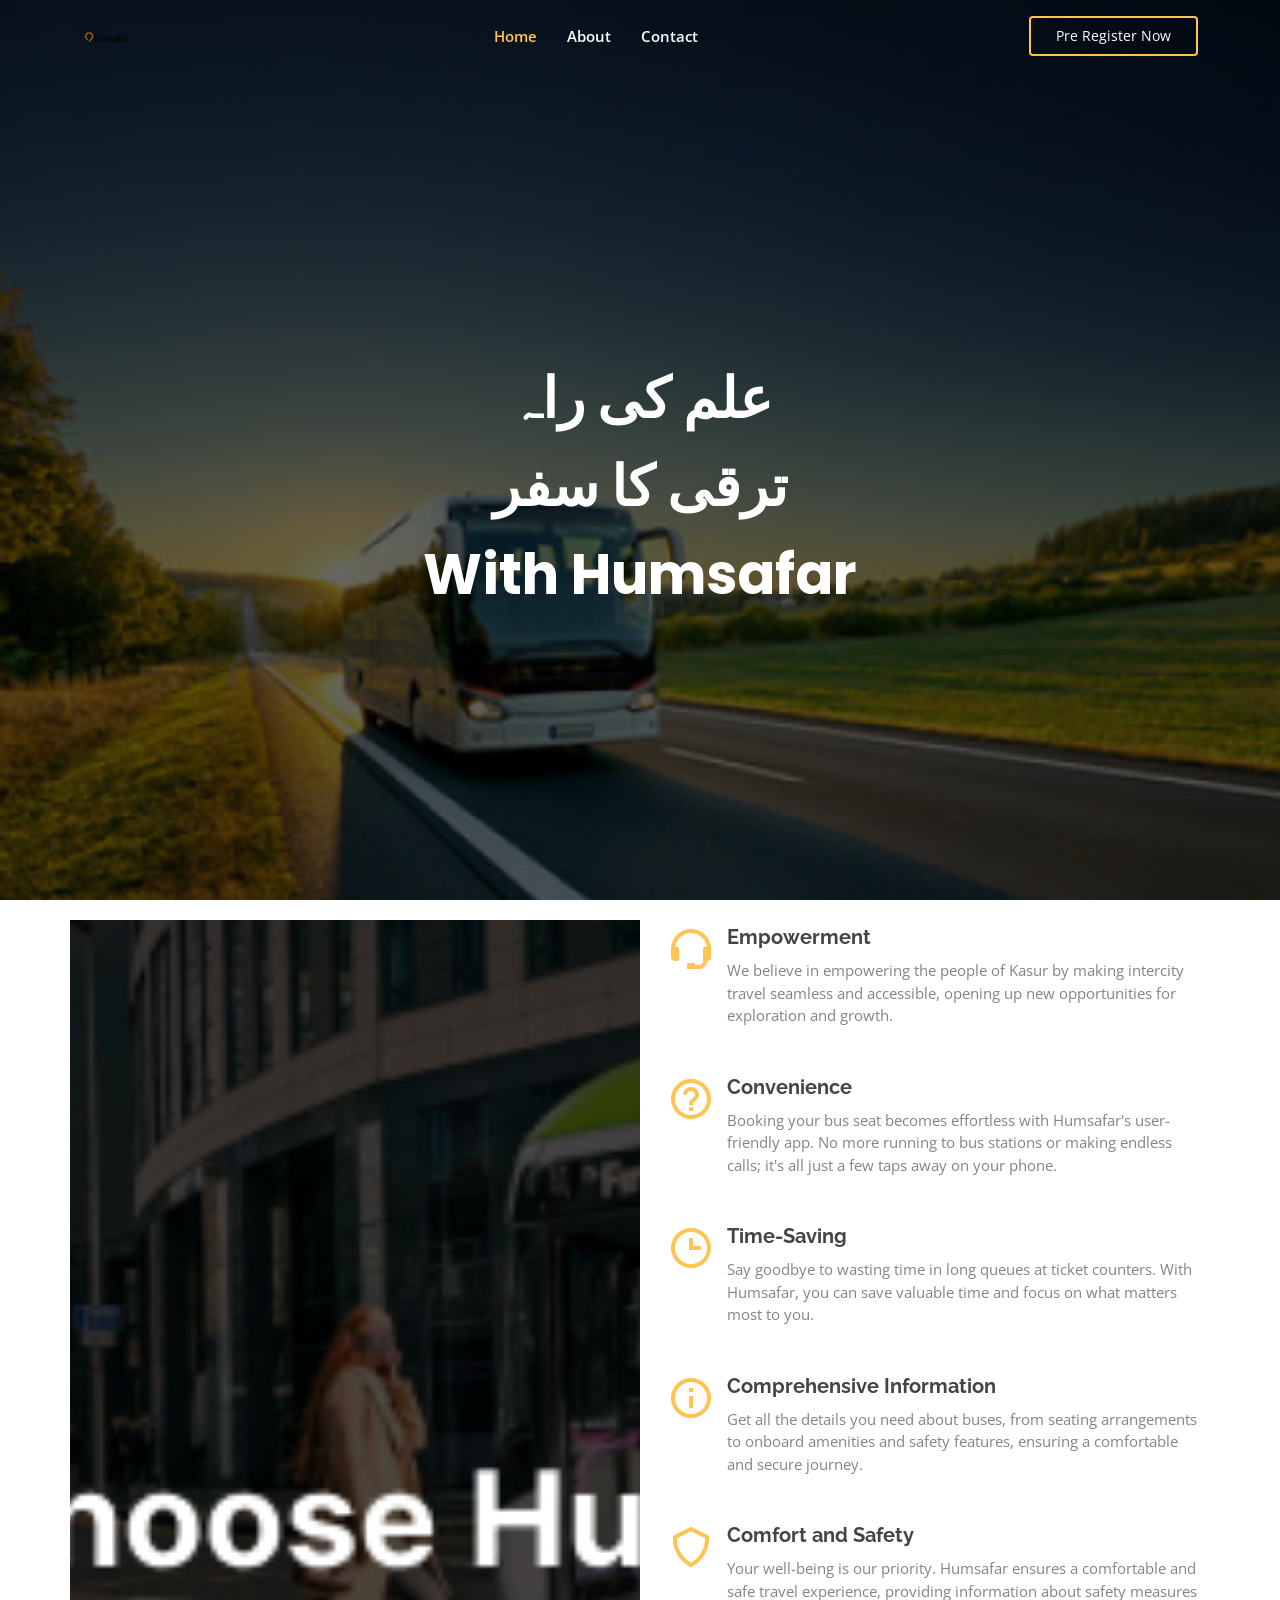
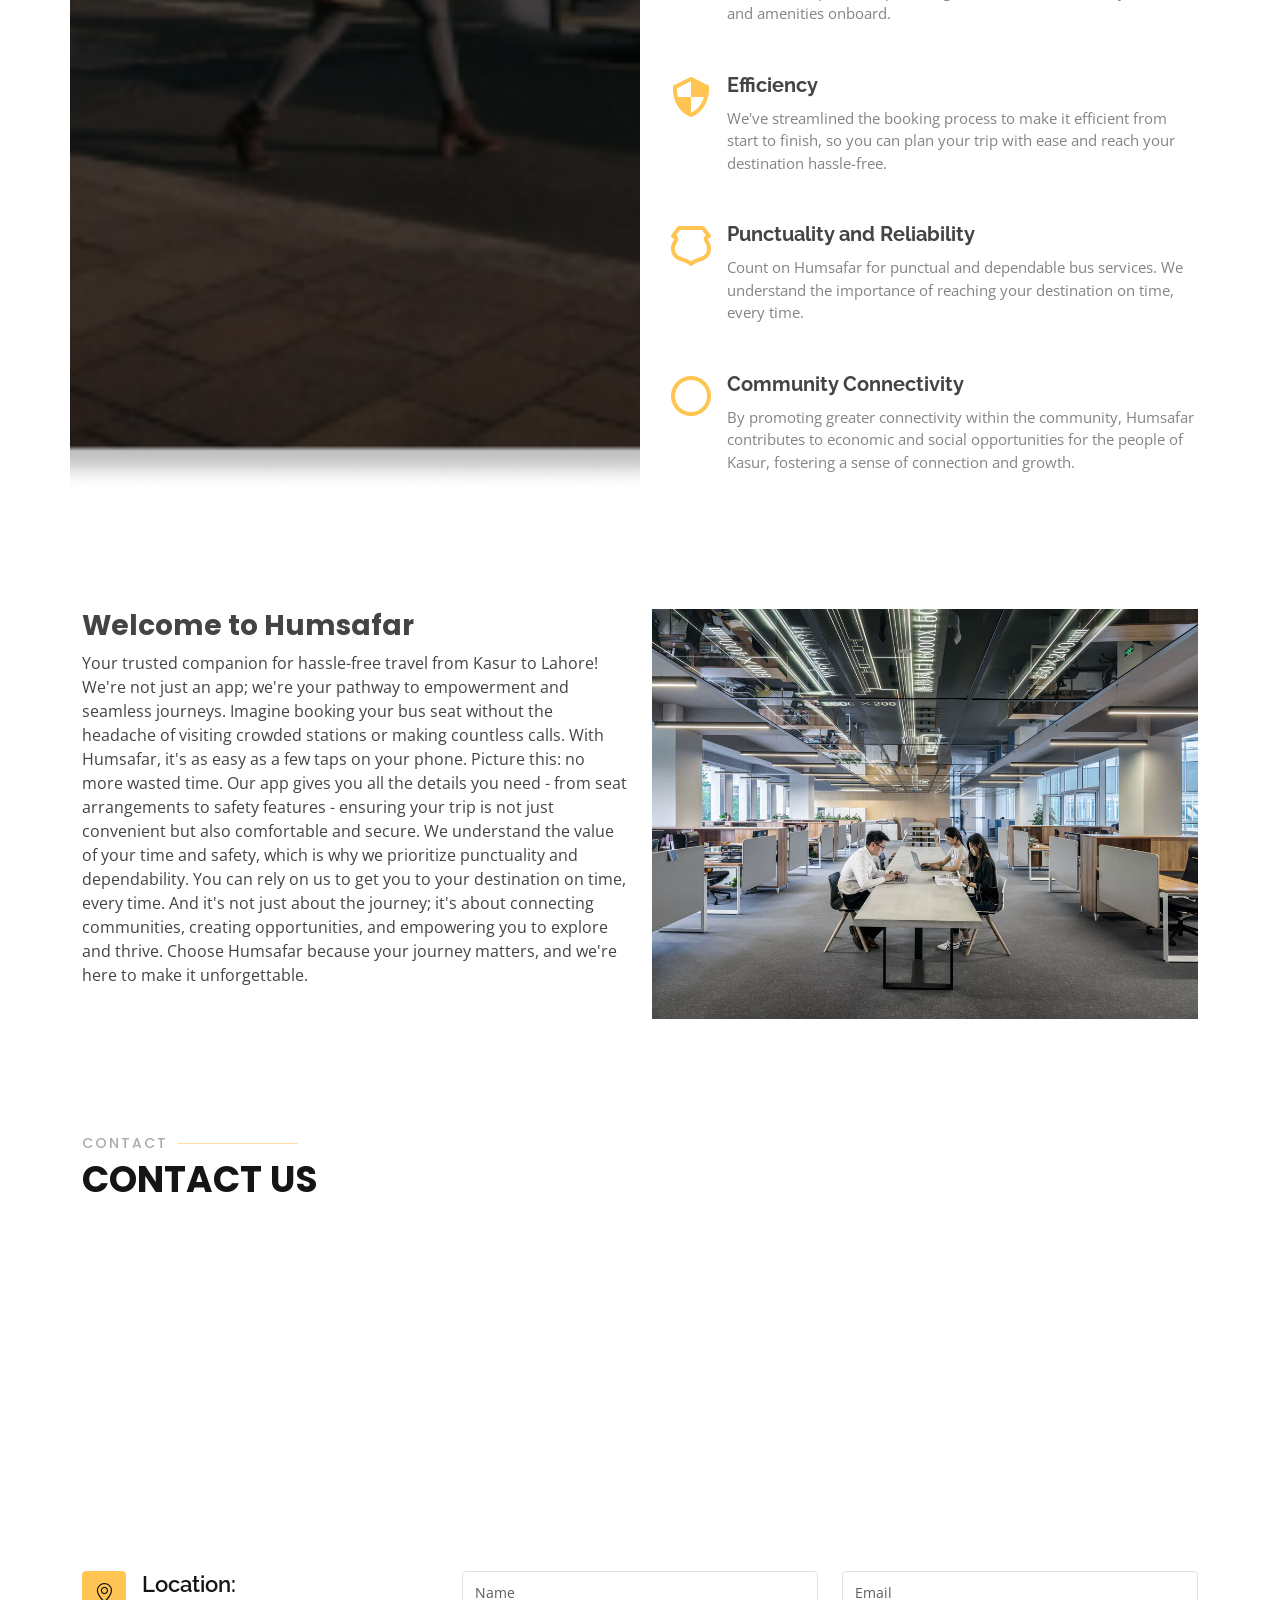
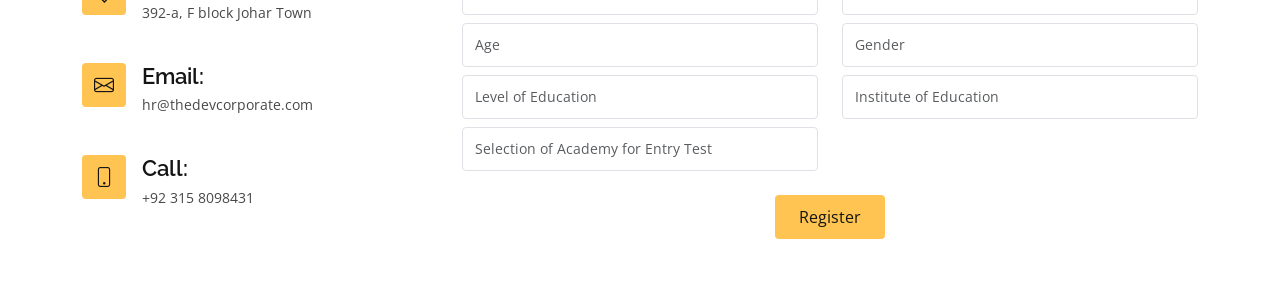
==== commit 70df09f4: "api integration" ====
--- a/index.html
+++ b/index.html
@@ -14,7 +14,9 @@
   <link href="assets/img/apple-touch-icon.png" rel="apple-touch-icon">
 
   <!-- Google Fonts -->
-  <link href="https://fonts.googleapis.com/css?family=Open+Sans:300,300i,400,400i,600,600i,700,700i|Raleway:300,300i,400,400i,500,500i,600,600i,700,700i|Poppins:300,300i,400,400i,500,500i,600,600i,700,700i" rel="stylesheet">
+  <link
+    href="https://fonts.googleapis.com/css?family=Open+Sans:300,300i,400,400i,600,600i,700,700i|Raleway:300,300i,400,400i,500,500i,600,600i,700,700i|Poppins:300,300i,400,400i,500,500i,600,600i,700,700i"
+    rel="stylesheet">
 
   <!-- Vendor CSS Files -->
   <link href="assets/vendor/aos/aos.css" rel="stylesheet">
@@ -43,40 +45,21 @@
   <header id="header" class="fixed-top ">
     <div class="container d-flex align-items-center justify-content-lg-between">
 
-      <h1 class="logo me-auto me-lg-0"><a href="index.html">Gp<span>.</span></a></h1>
+      <!-- <h1 class="logo me-auto me-lg-0"></h1> -->
       <!-- Uncomment below if you prefer to use an image logo -->
-      <!-- <a href="index.html" class="logo me-auto me-lg-0"><img src="assets/img/logo.png" alt="" class="img-fluid"></a>-->
+      <a href="index.html" class="logo me-auto me-lg-0"><img src="assets/img/humsafar-logo.png" width='50' height='20'
+          alt="" class="img-fluid"></a>
 
       <nav id="navbar" class="navbar order-last order-lg-0">
         <ul>
           <li><a class="nav-link scrollto active" href="#hero">Home</a></li>
           <li><a class="nav-link scrollto" href="#about">About</a></li>
-          <li><a class="nav-link scrollto" href="#services">Services</a></li>
-          <li><a class="nav-link scrollto " href="#portfolio">Portfolio</a></li>
-          <li><a class="nav-link scrollto" href="#team">Team</a></li>
-          <li class="dropdown"><a href="#"><span>Drop Down</span> <i class="bi bi-chevron-down"></i></a>
-            <ul>
-              <li><a href="#">Drop Down 1</a></li>
-              <li class="dropdown"><a href="#"><span>Deep Drop Down</span> <i class="bi bi-chevron-right"></i></a>
-                <ul>
-                  <li><a href="#">Deep Drop Down 1</a></li>
-                  <li><a href="#">Deep Drop Down 2</a></li>
-                  <li><a href="#">Deep Drop Down 3</a></li>
-                  <li><a href="#">Deep Drop Down 4</a></li>
-                  <li><a href="#">Deep Drop Down 5</a></li>
-                </ul>
-              </li>
-              <li><a href="#">Drop Down 2</a></li>
-              <li><a href="#">Drop Down 3</a></li>
-              <li><a href="#">Drop Down 4</a></li>
-            </ul>
-          </li>
           <li><a class="nav-link scrollto" href="#contact">Contact</a></li>
         </ul>
         <i class="bi bi-list mobile-nav-toggle"></i>
       </nav><!-- .navbar -->
 
-      <a href="#about" class="get-started-btn scrollto">Get Started</a>
+      <a href="#register" class="get-started-btn scrollto">Pre Register Now</a>
 
     </div>
   </header><!-- End Header -->
@@ -87,41 +70,9 @@
 
       <div class="row justify-content-center" data-aos="fade-up" data-aos-delay="150">
         <div class="col-xl-6 col-lg-8">
-          <h1>Powerful Digital Solutions With Gp<span>.</span></h1>
-          <h2>We are team of talented digital marketers</h2>
-        </div>
-      </div>
-
-      <div class="row gy-4 mt-5 justify-content-center" data-aos="zoom-in" data-aos-delay="250">
-        <div class="col-xl-2 col-md-4">
-          <div class="icon-box">
-            <i class="ri-store-line"></i>
-            <h3><a href="">Lorem Ipsum</a></h3>
-          </div>
-        </div>
-        <div class="col-xl-2 col-md-4">
-          <div class="icon-box">
-            <i class="ri-bar-chart-box-line"></i>
-            <h3><a href="">Dolor Sitema</a></h3>
-          </div>
-        </div>
-        <div class="col-xl-2 col-md-4">
-          <div class="icon-box">
-            <i class="ri-calendar-todo-line"></i>
-            <h3><a href="">Sedare Perspiciatis</a></h3>
-          </div>
-        </div>
-        <div class="col-xl-2 col-md-4">
-          <div class="icon-box">
-            <i class="ri-paint-brush-line"></i>
-            <h3><a href="">Magni Dolores</a></h3>
-          </div>
-        </div>
-        <div class="col-xl-2 col-md-4">
-          <div class="icon-box">
-            <i class="ri-database-2-line"></i>
-            <h3><a href="">Nemos Enimade</a></h3>
-          </div>
+          <h1 class='mb-4'>علم کی راہ</h1>
+          <h1 class='mb-4'>ترقی کا سفر</h1>
+          <h1>With Humsafar</h1>
         </div>
       </div>
 
@@ -129,6 +80,68 @@
   </section><!-- End Hero -->
 
   <main id="main">
+
+    <!-- ======= Features Section ======= -->
+    <section id="features" class="features">
+      <div class="container" data-aos="fade-up">
+
+        <div class="row">
+          <div class="image col-lg-6" style='background-image: url("assets/img/features.jpg");' data-aos="fade-right">
+          </div>
+          <div class="col-lg-6" data-aos="fade-left" data-aos-delay="100">
+            <div class="icon-box mt-5 mt-lg-0" data-aos="zoom-in" data-aos-delay="150">
+              <i class="bx bx-support"></i>
+              <h4>Empowerment</h4>
+              <p>We believe in empowering the people of Kasur by making intercity travel seamless and accessible,
+                opening up new opportunities for exploration and growth.</p>
+            </div>
+            <div class="icon-box mt-5" data-aos="zoom-in" data-aos-delay="150">
+              <i class="bx bx-help-circle"></i>
+              <h4>Convenience</h4>
+              <p>Booking your bus seat becomes effortless with Humsafar's user-friendly app. No more running to bus
+                stations or making endless calls; it's all just a few taps away on your phone.</p>
+            </div>
+            <div class="icon-box mt-5" data-aos="zoom-in" data-aos-delay="150">
+              <i class="bx bx-time"></i>
+              <h4>Time-Saving</h4>
+              <p>Say goodbye to wasting time in long queues at ticket counters. With Humsafar, you can save valuable
+                time and focus on what matters most to you.</p>
+            </div>
+            <div class="icon-box mt-5" data-aos="zoom-in" data-aos-delay="150">
+              <i class="bx bx-info-circle"></i>
+              <h4>Comprehensive Information</h4>
+              <p>Get all the details you need about buses, from seating arrangements to onboard amenities and safety
+                features, ensuring a comfortable and secure journey.</p>
+            </div>
+            <div class="icon-box mt-5" data-aos="zoom-in" data-aos-delay="150">
+              <i class="bx bx-shield"></i>
+              <h4>Comfort and Safety</h4>
+              <p>Your well-being is our priority. Humsafar ensures a comfortable and safe travel experience, providing
+                information about safety measures and amenities onboard.</p>
+            </div>
+            <div class="icon-box mt-5" data-aos="zoom-in" data-aos-delay="150">
+              <i class="bx bx-shield-quarter"></i>
+              <h4>Efficiency</h4>
+              <p>We've streamlined the booking process to make it efficient from start to finish, so you can plan your
+                trip with ease and reach your destination hassle-free.</p>
+            </div>
+            <div class="icon-box mt-5" data-aos="zoom-in" data-aos-delay="150">
+              <i class="bx bx-shield-alt"></i>
+              <h4>Punctuality and Reliability</h4>
+              <p>Count on Humsafar for punctual and dependable bus services. We understand the importance of reaching
+                your destination on time, every time.</p>
+            </div>
+            <div class="icon-box mt-5" data-aos="zoom-in" data-aos-delay="150">
+              <i class="bx bx-circle"></i>
+              <h4>Community Connectivity</h4>
+              <p>By promoting greater connectivity within the community, Humsafar contributes to economic and social
+                opportunities for the people of Kasur, fostering a sense of connection and growth.</p>
+            </div>
+          </div>
+        </div>
+
+      </div>
+    </section><!-- End Features Section -->
 
     <!-- ======= About Section ======= -->
     <section id="about" class="about">
@@ -139,526 +152,23 @@
             <img src="assets/img/about.jpg" class="img-fluid" alt="">
           </div>
           <div class="col-lg-6 pt-4 pt-lg-0 order-2 order-lg-1 content" data-aos="fade-right" data-aos-delay="100">
-            <h3>Voluptatem dignissimos provident quasi corporis voluptates sit assumenda.</h3>
-            <p class="fst-italic">
-              Lorem ipsum dolor sit amet, consectetur adipiscing elit, sed do eiusmod tempor incididunt ut labore et dolore
-              magna aliqua.
-            </p>
-            <ul>
-              <li><i class="ri-check-double-line"></i> Ullamco laboris nisi ut aliquip ex ea commodo consequat.</li>
-              <li><i class="ri-check-double-line"></i> Duis aute irure dolor in reprehenderit in voluptate velit.</li>
-              <li><i class="ri-check-double-line"></i> Ullamco laboris nisi ut aliquip ex ea commodo consequat. Duis aute irure dolor in reprehenderit in voluptate trideta storacalaperda mastiro dolore eu fugiat nulla pariatur.</li>
-            </ul>
+            <h3>Welcome to Humsafar</h3>
             <p>
-              Ullamco laboris nisi ut aliquip ex ea commodo consequat. Duis aute irure dolor in reprehenderit in voluptate
-              velit esse cillum dolore eu fugiat nulla pariatur. Excepteur sint occaecat cupidatat non proident
+              Your trusted companion for hassle-free travel from Kasur to Lahore! We're not just an app; we're your
+              pathway to empowerment and seamless journeys. Imagine booking your bus seat without the headache of
+              visiting crowded stations or making countless calls. With Humsafar, it's as easy as a few taps on your
+              phone. Picture this: no more wasted time. Our app gives you all the details you need - from seat
+              arrangements to safety features - ensuring your trip is not just convenient but also comfortable and
+              secure. We understand the value of your time and safety, which is why we prioritize punctuality and
+              dependability. You can rely on us to get you to your destination on time, every time. And it's not just
+              about the journey; it's about connecting communities, creating opportunities, and empowering you to
+              explore and thrive. Choose Humsafar because your journey matters, and we're here to make it unforgettable.
             </p>
           </div>
         </div>
 
       </div>
     </section><!-- End About Section -->
-
-    <!-- ======= Clients Section ======= -->
-    <section id="clients" class="clients">
-      <div class="container" data-aos="zoom-in">
-
-        <div class="clients-slider swiper">
-          <div class="swiper-wrapper align-items-center">
-            <div class="swiper-slide"><img src="assets/img/clients/client-1.png" class="img-fluid" alt=""></div>
-            <div class="swiper-slide"><img src="assets/img/clients/client-2.png" class="img-fluid" alt=""></div>
-            <div class="swiper-slide"><img src="assets/img/clients/client-3.png" class="img-fluid" alt=""></div>
-            <div class="swiper-slide"><img src="assets/img/clients/client-4.png" class="img-fluid" alt=""></div>
-            <div class="swiper-slide"><img src="assets/img/clients/client-5.png" class="img-fluid" alt=""></div>
-            <div class="swiper-slide"><img src="assets/img/clients/client-6.png" class="img-fluid" alt=""></div>
-            <div class="swiper-slide"><img src="assets/img/clients/client-7.png" class="img-fluid" alt=""></div>
-            <div class="swiper-slide"><img src="assets/img/clients/client-8.png" class="img-fluid" alt=""></div>
-          </div>
-          <div class="swiper-pagination"></div>
-        </div>
-
-      </div>
-    </section><!-- End Clients Section -->
-
-    <!-- ======= Features Section ======= -->
-    <section id="features" class="features">
-      <div class="container" data-aos="fade-up">
-
-        <div class="row">
-          <div class="image col-lg-6" style='background-image: url("assets/img/features.jpg");' data-aos="fade-right"></div>
-          <div class="col-lg-6" data-aos="fade-left" data-aos-delay="100">
-            <div class="icon-box mt-5 mt-lg-0" data-aos="zoom-in" data-aos-delay="150">
-              <i class="bx bx-receipt"></i>
-              <h4>Est labore ad</h4>
-              <p>Consequuntur sunt aut quasi enim aliquam quae harum pariatur laboris nisi ut aliquip</p>
-            </div>
-            <div class="icon-box mt-5" data-aos="zoom-in" data-aos-delay="150">
-              <i class="bx bx-cube-alt"></i>
-              <h4>Harum esse qui</h4>
-              <p>Excepteur sint occaecat cupidatat non proident, sunt in culpa qui officia deserunt</p>
-            </div>
-            <div class="icon-box mt-5" data-aos="zoom-in" data-aos-delay="150">
-              <i class="bx bx-images"></i>
-              <h4>Aut occaecati</h4>
-              <p>Aut suscipit aut cum nemo deleniti aut omnis. Doloribus ut maiores omnis facere</p>
-            </div>
-            <div class="icon-box mt-5" data-aos="zoom-in" data-aos-delay="150">
-              <i class="bx bx-shield"></i>
-              <h4>Beatae veritatis</h4>
-              <p>Expedita veritatis consequuntur nihil tempore laudantium vitae denat pacta</p>
-            </div>
-          </div>
-        </div>
-
-      </div>
-    </section><!-- End Features Section -->
-
-    <!-- ======= Services Section ======= -->
-    <section id="services" class="services">
-      <div class="container" data-aos="fade-up">
-
-        <div class="section-title">
-          <h2>Services</h2>
-          <p>Check our Services</p>
-        </div>
-
-        <div class="row">
-          <div class="col-lg-4 col-md-6 d-flex align-items-stretch" data-aos="zoom-in" data-aos-delay="100">
-            <div class="icon-box">
-              <div class="icon"><i class="bx bxl-dribbble"></i></div>
-              <h4><a href="">Lorem Ipsum</a></h4>
-              <p>Voluptatum deleniti atque corrupti quos dolores et quas molestias excepturi</p>
-            </div>
-          </div>
-
-          <div class="col-lg-4 col-md-6 d-flex align-items-stretch mt-4 mt-md-0" data-aos="zoom-in" data-aos-delay="200">
-            <div class="icon-box">
-              <div class="icon"><i class="bx bx-file"></i></div>
-              <h4><a href="">Sed ut perspiciatis</a></h4>
-              <p>Duis aute irure dolor in reprehenderit in voluptate velit esse cillum dolore</p>
-            </div>
-          </div>
-
-          <div class="col-lg-4 col-md-6 d-flex align-items-stretch mt-4 mt-lg-0" data-aos="zoom-in" data-aos-delay="300">
-            <div class="icon-box">
-              <div class="icon"><i class="bx bx-tachometer"></i></div>
-              <h4><a href="">Magni Dolores</a></h4>
-              <p>Excepteur sint occaecat cupidatat non proident, sunt in culpa qui officia</p>
-            </div>
-          </div>
-
-          <div class="col-lg-4 col-md-6 d-flex align-items-stretch mt-4" data-aos="zoom-in" data-aos-delay="100">
-            <div class="icon-box">
-              <div class="icon"><i class="bx bx-world"></i></div>
-              <h4><a href="">Nemo Enim</a></h4>
-              <p>At vero eos et accusamus et iusto odio dignissimos ducimus qui blanditiis</p>
-            </div>
-          </div>
-
-          <div class="col-lg-4 col-md-6 d-flex align-items-stretch mt-4" data-aos="zoom-in" data-aos-delay="200">
-            <div class="icon-box">
-              <div class="icon"><i class="bx bx-slideshow"></i></div>
-              <h4><a href="">Dele cardo</a></h4>
-              <p>Quis consequatur saepe eligendi voluptatem consequatur dolor consequuntur</p>
-            </div>
-          </div>
-
-          <div class="col-lg-4 col-md-6 d-flex align-items-stretch mt-4" data-aos="zoom-in" data-aos-delay="300">
-            <div class="icon-box">
-              <div class="icon"><i class="bx bx-arch"></i></div>
-              <h4><a href="">Divera don</a></h4>
-              <p>Modi nostrum vel laborum. Porro fugit error sit minus sapiente sit aspernatur</p>
-            </div>
-          </div>
-
-        </div>
-
-      </div>
-    </section><!-- End Services Section -->
-
-    <!-- ======= Cta Section ======= -->
-    <section id="cta" class="cta">
-      <div class="container" data-aos="zoom-in">
-
-        <div class="text-center">
-          <h3>Call To Action</h3>
-          <p> Duis aute irure dolor in reprehenderit in voluptate velit esse cillum dolore eu fugiat nulla pariatur. Excepteur sint occaecat cupidatat non proident, sunt in culpa qui officia deserunt mollit anim id est laborum.</p>
-          <a class="cta-btn" href="#">Call To Action</a>
-        </div>
-
-      </div>
-    </section><!-- End Cta Section -->
-
-    <!-- ======= Portfolio Section ======= -->
-    <section id="portfolio" class="portfolio">
-      <div class="container" data-aos="fade-up">
-
-        <div class="section-title">
-          <h2>Portfolio</h2>
-          <p>Check our Portfolio</p>
-        </div>
-
-        <div class="row" data-aos="fade-up" data-aos-delay="100">
-          <div class="col-lg-12 d-flex justify-content-center">
-            <ul id="portfolio-flters">
-              <li data-filter="*" class="filter-active">All</li>
-              <li data-filter=".filter-app">App</li>
-              <li data-filter=".filter-card">Card</li>
-              <li data-filter=".filter-web">Web</li>
-            </ul>
-          </div>
-        </div>
-
-        <div class="row portfolio-container" data-aos="fade-up" data-aos-delay="200">
-
-          <div class="col-lg-4 col-md-6 portfolio-item filter-app">
-            <div class="portfolio-wrap">
-              <img src="assets/img/portfolio/portfolio-1.jpg" class="img-fluid" alt="">
-              <div class="portfolio-info">
-                <h4>App 1</h4>
-                <p>App</p>
-                <div class="portfolio-links">
-                  <a href="assets/img/portfolio/portfolio-1.jpg" data-gallery="portfolioGallery" class="portfolio-lightbox" title="App 1"><i class="bx bx-plus"></i></a>
-                  <a href="portfolio-details.html" title="More Details"><i class="bx bx-link"></i></a>
-                </div>
-              </div>
-            </div>
-          </div>
-
-          <div class="col-lg-4 col-md-6 portfolio-item filter-web">
-            <div class="portfolio-wrap">
-              <img src="assets/img/portfolio/portfolio-2.jpg" class="img-fluid" alt="">
-              <div class="portfolio-info">
-                <h4>Web 3</h4>
-                <p>Web</p>
-                <div class="portfolio-links">
-                  <a href="assets/img/portfolio/portfolio-2.jpg" data-gallery="portfolioGallery" class="portfolio-lightbox" title="Web 3"><i class="bx bx-plus"></i></a>
-                  <a href="portfolio-details.html" title="More Details"><i class="bx bx-link"></i></a>
-                </div>
-              </div>
-            </div>
-          </div>
-
-          <div class="col-lg-4 col-md-6 portfolio-item filter-app">
-            <div class="portfolio-wrap">
-              <img src="assets/img/portfolio/portfolio-3.jpg" class="img-fluid" alt="">
-              <div class="portfolio-info">
-                <h4>App 2</h4>
-                <p>App</p>
-                <div class="portfolio-links">
-                  <a href="assets/img/portfolio/portfolio-3.jpg" data-gallery="portfolioGallery" class="portfolio-lightbox" title="App 2"><i class="bx bx-plus"></i></a>
-                  <a href="portfolio-details.html" title="More Details"><i class="bx bx-link"></i></a>
-                </div>
-              </div>
-            </div>
-          </div>
-
-          <div class="col-lg-4 col-md-6 portfolio-item filter-card">
-            <div class="portfolio-wrap">
-              <img src="assets/img/portfolio/portfolio-4.jpg" class="img-fluid" alt="">
-              <div class="portfolio-info">
-                <h4>Card 2</h4>
-                <p>Card</p>
-                <div class="portfolio-links">
-                  <a href="assets/img/portfolio/portfolio-4.jpg" data-gallery="portfolioGallery" class="portfolio-lightbox" title="Card 2"><i class="bx bx-plus"></i></a>
-                  <a href="portfolio-details.html" title="More Details"><i class="bx bx-link"></i></a>
-                </div>
-              </div>
-            </div>
-          </div>
-
-          <div class="col-lg-4 col-md-6 portfolio-item filter-web">
-            <div class="portfolio-wrap">
-              <img src="assets/img/portfolio/portfolio-5.jpg" class="img-fluid" alt="">
-              <div class="portfolio-info">
-                <h4>Web 2</h4>
-                <p>Web</p>
-                <div class="portfolio-links">
-                  <a href="assets/img/portfolio/portfolio-5.jpg" data-gallery="portfolioGallery" class="portfolio-lightbox" title="Web 2"><i class="bx bx-plus"></i></a>
-                  <a href="portfolio-details.html" title="More Details"><i class="bx bx-link"></i></a>
-                </div>
-              </div>
-            </div>
-          </div>
-
-          <div class="col-lg-4 col-md-6 portfolio-item filter-app">
-            <div class="portfolio-wrap">
-              <img src="assets/img/portfolio/portfolio-6.jpg" class="img-fluid" alt="">
-              <div class="portfolio-info">
-                <h4>App 3</h4>
-                <p>App</p>
-                <div class="portfolio-links">
-                  <a href="assets/img/portfolio/portfolio-6.jpg" data-gallery="portfolioGallery" class="portfolio-lightbox" title="App 3"><i class="bx bx-plus"></i></a>
-                  <a href="portfolio-details.html" title="More Details"><i class="bx bx-link"></i></a>
-                </div>
-              </div>
-            </div>
-          </div>
-
-          <div class="col-lg-4 col-md-6 portfolio-item filter-card">
-            <div class="portfolio-wrap">
-              <img src="assets/img/portfolio/portfolio-7.jpg" class="img-fluid" alt="">
-              <div class="portfolio-info">
-                <h4>Card 1</h4>
-                <p>Card</p>
-                <div class="portfolio-links">
-                  <a href="assets/img/portfolio/portfolio-7.jpg" data-gallery="portfolioGallery" class="portfolio-lightbox" title="Card 1"><i class="bx bx-plus"></i></a>
-                  <a href="portfolio-details.html" title="More Details"><i class="bx bx-link"></i></a>
-                </div>
-              </div>
-            </div>
-          </div>
-
-          <div class="col-lg-4 col-md-6 portfolio-item filter-card">
-            <div class="portfolio-wrap">
-              <img src="assets/img/portfolio/portfolio-8.jpg" class="img-fluid" alt="">
-              <div class="portfolio-info">
-                <h4>Card 3</h4>
-                <p>Card</p>
-                <div class="portfolio-links">
-                  <a href="assets/img/portfolio/portfolio-8.jpg" data-gallery="portfolioGallery" class="portfolio-lightbox" title="Card 3"><i class="bx bx-plus"></i></a>
-                  <a href="portfolio-details.html" title="More Details"><i class="bx bx-link"></i></a>
-                </div>
-              </div>
-            </div>
-          </div>
-
-          <div class="col-lg-4 col-md-6 portfolio-item filter-web">
-            <div class="portfolio-wrap">
-              <img src="assets/img/portfolio/portfolio-9.jpg" class="img-fluid" alt="">
-              <div class="portfolio-info">
-                <h4>Web 3</h4>
-                <p>Web</p>
-                <div class="portfolio-links">
-                  <a href="assets/img/portfolio/portfolio-9.jpg" data-gallery="portfolioGallery" class="portfolio-lightbox" title="Web 3"><i class="bx bx-plus"></i></a>
-                  <a href="portfolio-details.html" title="More Details"><i class="bx bx-link"></i></a>
-                </div>
-              </div>
-            </div>
-          </div>
-
-        </div>
-
-      </div>
-    </section><!-- End Portfolio Section -->
-
-    <!-- ======= Counts Section ======= -->
-    <section id="counts" class="counts">
-      <div class="container" data-aos="fade-up">
-
-        <div class="row no-gutters">
-          <div class="image col-xl-5 d-flex align-items-stretch justify-content-center justify-content-lg-start" data-aos="fade-right" data-aos-delay="100"></div>
-          <div class="col-xl-7 ps-4 ps-lg-5 pe-4 pe-lg-1 d-flex align-items-stretch" data-aos="fade-left" data-aos-delay="100">
-            <div class="content d-flex flex-column justify-content-center">
-              <h3>Voluptatem dignissimos provident quasi</h3>
-              <p>
-                Lorem ipsum dolor sit amet, consectetur adipiscing elit, sed do eiusmod tempor incididunt ut labore et dolore magna aliqua. Duis aute irure dolor in reprehenderit
-              </p>
-              <div class="row">
-                <div class="col-md-6 d-md-flex align-items-md-stretch">
-                  <div class="count-box">
-                    <i class="bi bi-emoji-smile"></i>
-                    <span data-purecounter-start="0" data-purecounter-end="65" data-purecounter-duration="2" class="purecounter"></span>
-                    <p><strong>Happy Clients</strong> consequuntur voluptas nostrum aliquid ipsam architecto ut.</p>
-                  </div>
-                </div>
-
-                <div class="col-md-6 d-md-flex align-items-md-stretch">
-                  <div class="count-box">
-                    <i class="bi bi-journal-richtext"></i>
-                    <span data-purecounter-start="0" data-purecounter-end="85" data-purecounter-duration="2" class="purecounter"></span>
-                    <p><strong>Projects</strong> adipisci atque cum quia aspernatur totam laudantium et quia dere tan</p>
-                  </div>
-                </div>
-
-                <div class="col-md-6 d-md-flex align-items-md-stretch">
-                  <div class="count-box">
-                    <i class="bi bi-clock"></i>
-                    <span data-purecounter-start="0" data-purecounter-end="35" data-purecounter-duration="4" class="purecounter"></span>
-                    <p><strong>Years of experience</strong> aut commodi quaerat modi aliquam nam ducimus aut voluptate non vel</p>
-                  </div>
-                </div>
-
-                <div class="col-md-6 d-md-flex align-items-md-stretch">
-                  <div class="count-box">
-                    <i class="bi bi-award"></i>
-                    <span data-purecounter-start="0" data-purecounter-end="20" data-purecounter-duration="4" class="purecounter"></span>
-                    <p><strong>Awards</strong> rerum asperiores dolor alias quo reprehenderit eum et nemo pad der</p>
-                  </div>
-                </div>
-              </div>
-            </div><!-- End .content-->
-          </div>
-        </div>
-
-      </div>
-    </section><!-- End Counts Section -->
-
-    <!-- ======= Testimonials Section ======= -->
-    <section id="testimonials" class="testimonials">
-      <div class="container" data-aos="zoom-in">
-
-        <div class="testimonials-slider swiper" data-aos="fade-up" data-aos-delay="100">
-          <div class="swiper-wrapper">
-
-            <div class="swiper-slide">
-              <div class="testimonial-item">
-                <img src="assets/img/testimonials/testimonials-1.jpg" class="testimonial-img" alt="">
-                <h3>Saul Goodman</h3>
-                <h4>Ceo &amp; Founder</h4>
-                <p>
-                  <i class="bx bxs-quote-alt-left quote-icon-left"></i>
-                  Proin iaculis purus consequat sem cure digni ssim donec porttitora entum suscipit rhoncus. Accusantium quam, ultricies eget id, aliquam eget nibh et. Maecen aliquam, risus at semper.
-                  <i class="bx bxs-quote-alt-right quote-icon-right"></i>
-                </p>
-              </div>
-            </div><!-- End testimonial item -->
-
-            <div class="swiper-slide">
-              <div class="testimonial-item">
-                <img src="assets/img/testimonials/testimonials-2.jpg" class="testimonial-img" alt="">
-                <h3>Sara Wilsson</h3>
-                <h4>Designer</h4>
-                <p>
-                  <i class="bx bxs-quote-alt-left quote-icon-left"></i>
-                  Export tempor illum tamen malis malis eram quae irure esse labore quem cillum quid cillum eram malis quorum velit fore eram velit sunt aliqua noster fugiat irure amet legam anim culpa.
-                  <i class="bx bxs-quote-alt-right quote-icon-right"></i>
-                </p>
-              </div>
-            </div><!-- End testimonial item -->
-
-            <div class="swiper-slide">
-              <div class="testimonial-item">
-                <img src="assets/img/testimonials/testimonials-3.jpg" class="testimonial-img" alt="">
-                <h3>Jena Karlis</h3>
-                <h4>Store Owner</h4>
-                <p>
-                  <i class="bx bxs-quote-alt-left quote-icon-left"></i>
-                  Enim nisi quem export duis labore cillum quae magna enim sint quorum nulla quem veniam duis minim tempor labore quem eram duis noster aute amet eram fore quis sint minim.
-                  <i class="bx bxs-quote-alt-right quote-icon-right"></i>
-                </p>
-              </div>
-            </div><!-- End testimonial item -->
-
-            <div class="swiper-slide">
-              <div class="testimonial-item">
-                <img src="assets/img/testimonials/testimonials-4.jpg" class="testimonial-img" alt="">
-                <h3>Matt Brandon</h3>
-                <h4>Freelancer</h4>
-                <p>
-                  <i class="bx bxs-quote-alt-left quote-icon-left"></i>
-                  Fugiat enim eram quae cillum dolore dolor amet nulla culpa multos export minim fugiat minim velit minim dolor enim duis veniam ipsum anim magna sunt elit fore quem dolore labore illum veniam.
-                  <i class="bx bxs-quote-alt-right quote-icon-right"></i>
-                </p>
-              </div>
-            </div><!-- End testimonial item -->
-
-            <div class="swiper-slide">
-              <div class="testimonial-item">
-                <img src="assets/img/testimonials/testimonials-5.jpg" class="testimonial-img" alt="">
-                <h3>John Larson</h3>
-                <h4>Entrepreneur</h4>
-                <p>
-                  <i class="bx bxs-quote-alt-left quote-icon-left"></i>
-                  Quis quorum aliqua sint quem legam fore sunt eram irure aliqua veniam tempor noster veniam enim culpa labore duis sunt culpa nulla illum cillum fugiat legam esse veniam culpa fore nisi cillum quid.
-                  <i class="bx bxs-quote-alt-right quote-icon-right"></i>
-                </p>
-              </div>
-            </div><!-- End testimonial item -->
-          </div>
-          <div class="swiper-pagination"></div>
-        </div>
-
-      </div>
-    </section><!-- End Testimonials Section -->
-
-    <!-- ======= Team Section ======= -->
-    <section id="team" class="team">
-      <div class="container" data-aos="fade-up">
-
-        <div class="section-title">
-          <h2>Team</h2>
-          <p>Check our Team</p>
-        </div>
-
-        <div class="row">
-
-          <div class="col-lg-3 col-md-6 d-flex align-items-stretch">
-            <div class="member" data-aos="fade-up" data-aos-delay="100">
-              <div class="member-img">
-                <img src="assets/img/team/team-1.jpg" class="img-fluid" alt="">
-                <div class="social">
-                  <a href=""><i class="bi bi-twitter"></i></a>
-                  <a href=""><i class="bi bi-facebook"></i></a>
-                  <a href=""><i class="bi bi-instagram"></i></a>
-                  <a href=""><i class="bi bi-linkedin"></i></a>
-                </div>
-              </div>
-              <div class="member-info">
-                <h4>Walter White</h4>
-                <span>Chief Executive Officer</span>
-              </div>
-            </div>
-          </div>
-
-          <div class="col-lg-3 col-md-6 d-flex align-items-stretch">
-            <div class="member" data-aos="fade-up" data-aos-delay="200">
-              <div class="member-img">
-                <img src="assets/img/team/team-2.jpg" class="img-fluid" alt="">
-                <div class="social">
-                  <a href=""><i class="bi bi-twitter"></i></a>
-                  <a href=""><i class="bi bi-facebook"></i></a>
-                  <a href=""><i class="bi bi-instagram"></i></a>
-                  <a href=""><i class="bi bi-linkedin"></i></a>
-                </div>
-              </div>
-              <div class="member-info">
-                <h4>Sarah Jhonson</h4>
-                <span>Product Manager</span>
-              </div>
-            </div>
-          </div>
-
-          <div class="col-lg-3 col-md-6 d-flex align-items-stretch">
-            <div class="member" data-aos="fade-up" data-aos-delay="300">
-              <div class="member-img">
-                <img src="assets/img/team/team-3.jpg" class="img-fluid" alt="">
-                <div class="social">
-                  <a href=""><i class="bi bi-twitter"></i></a>
-                  <a href=""><i class="bi bi-facebook"></i></a>
-                  <a href=""><i class="bi bi-instagram"></i></a>
-                  <a href=""><i class="bi bi-linkedin"></i></a>
-                </div>
-              </div>
-              <div class="member-info">
-                <h4>William Anderson</h4>
-                <span>CTO</span>
-              </div>
-            </div>
-          </div>
-
-          <div class="col-lg-3 col-md-6 d-flex align-items-stretch">
-            <div class="member" data-aos="fade-up" data-aos-delay="400">
-              <div class="member-img">
-                <img src="assets/img/team/team-4.jpg" class="img-fluid" alt="">
-                <div class="social">
-                  <a href=""><i class="bi bi-twitter"></i></a>
-                  <a href=""><i class="bi bi-facebook"></i></a>
-                  <a href=""><i class="bi bi-instagram"></i></a>
-                  <a href=""><i class="bi bi-linkedin"></i></a>
-                </div>
-              </div>
-              <div class="member-info">
-                <h4>Amanda Jepson</h4>
-                <span>Accountant</span>
-              </div>
-            </div>
-          </div>
-
-        </div>
-
-      </div>
-    </section><!-- End Team Section -->
 
     <!-- ======= Contact Section ======= -->
     <section id="contact" class="contact">
@@ -670,7 +180,9 @@
         </div>
 
         <div>
-          <iframe style="border:0; width: 100%; height: 270px;" src="https://www.google.com/maps/embed?pb=!1m14!1m8!1m3!1d12097.433213460943!2d-74.0062269!3d40.7101282!3m2!1i1024!2i768!4f13.1!3m3!1m2!1s0x0%3A0xb89d1fe6bc499443!2sDowntown+Conference+Center!5e0!3m2!1smk!2sbg!4v1539943755621" frameborder="0" allowfullscreen></iframe>
+          <iframe style="border:0; width: 100%; height: 270px;"
+            src="https://www.google.com/maps/embed?pb=!1m14!1m8!1m3!1d5762.219908580493!2d74.2888!3d31.4644!3m2!1i1024!2i768!4f13.1!3m3!1m2!1s0x3919197af4e5a92b%3A0x4119d6f1e703df0!2sThe%20Dev%20Corporate!5e0!3m2!1sen!2spk!4v1620383728257!5m2!1sen!2spk"
+            frameborder="0" allowfullscreen></iframe>
         </div>
 
         <div class="row mt-5">
@@ -680,19 +192,19 @@
               <div class="address">
                 <i class="bi bi-geo-alt"></i>
                 <h4>Location:</h4>
-                <p>A108 Adam Street, New York, NY 535022</p>
+                <p>392-a, F block Johar Town</p>
               </div>
 
               <div class="email">
                 <i class="bi bi-envelope"></i>
                 <h4>Email:</h4>
-                <p>info@example.com</p>
+                <p>hr@thedevcorporate.com</p>
               </div>
 
               <div class="phone">
                 <i class="bi bi-phone"></i>
                 <h4>Call:</h4>
-                <p>+1 5589 55488 55s</p>
+                <p>+92 315 8098431</p>
               </div>
 
             </div>
@@ -701,27 +213,45 @@
 
           <div class="col-lg-8 mt-5 mt-lg-0">
 
-            <form action="forms/contact.php" method="post" role="form" class="php-email-form">
+            <form id="myForm" class="php-email-form">
               <div class="row">
                 <div class="col-md-6 form-group">
-                  <input type="text" name="name" class="form-control" id="name" placeholder="Your Name" required>
-                </div>
-                <div class="col-md-6 form-group mt-3 mt-md-0">
-                  <input type="email" class="form-control" name="email" id="email" placeholder="Your Email" required>
-                </div>
-              </div>
-              <div class="form-group mt-3">
-                <input type="text" class="form-control" name="subject" id="subject" placeholder="Subject" required>
-              </div>
-              <div class="form-group mt-3">
-                <textarea class="form-control" name="message" rows="5" placeholder="Message" required></textarea>
+                  <input type="text" name="name" class="form-control" id="name" placeholder="Name" required>
+                </div>
+                <div class="col-md-6 form-group mt-3 mt-md-0">
+                  <input type="email" class="form-control" name="email" id="email" placeholder="Email" required>
+                </div>
+                <div class="col-md-6 form-group mt-3 mt-md-0">
+                  <input type="number" class="form-control" name="age" id="age" placeholder="Age" required>
+                </div>
+                <div class="col-md-6 form-group mt-3 mt-md-0">
+                  <input type="text" class="form-control" name="gender" id="gender" placeholder="Gender" required>
+                </div>
+                <div class="col-md-6 form-group mt-3 mt-md-0">
+                  <input type="text" class="form-control" name="educationLevel" id="educationLevel"
+                    placeholder="Level of Education" required>
+                </div>
+                <div class="col-md-6 form-group mt-3 mt-md-0">
+                  <input type="text" class="form-control" name="institute" id="institute"
+                    placeholder="Institute of Education" required>
+                </div>
+                <div class="col-md-6 form-group mt-3 mt-md-0">
+                  <input type="text" class="form-control" name="academy" id="academy"
+                    placeholder="Selection of Academy for Entry Test" required>
+                </div>
               </div>
               <div class="my-3">
                 <div class="loading">Loading</div>
                 <div class="error-message"></div>
                 <div class="sent-message">Your message has been sent. Thank you!</div>
               </div>
-              <div class="text-center"><button type="submit">Send Message</button></div>
+              <div class="text-center"><button type="submit">Register</button></div>
+              <div id="messageDiv" style="display: none;">
+                <div id="successMessage" class="text-center mt-3" style='color: green;'>Thank you for Registering with
+                  Humsafar</div>
+                <div id="errorMessage" class="text-center mt-3" style='color: red;'>There was an error submitting the
+                  form</div>
+              </div>
             </form>
 
           </div>
@@ -733,82 +263,9 @@
 
   </main><!-- End #main -->
 
-  <!-- ======= Footer ======= -->
-  <footer id="footer">
-    <div class="footer-top">
-      <div class="container">
-        <div class="row">
-
-          <div class="col-lg-3 col-md-6">
-            <div class="footer-info">
-              <h3>Gp<span>.</span></h3>
-              <p>
-                A108 Adam Street <br>
-                NY 535022, USA<br><br>
-                <strong>Phone:</strong> +1 5589 55488 55<br>
-                <strong>Email:</strong> info@example.com<br>
-              </p>
-              <div class="social-links mt-3">
-                <a href="#" class="twitter"><i class="bx bxl-twitter"></i></a>
-                <a href="#" class="facebook"><i class="bx bxl-facebook"></i></a>
-                <a href="#" class="instagram"><i class="bx bxl-instagram"></i></a>
-                <a href="#" class="google-plus"><i class="bx bxl-skype"></i></a>
-                <a href="#" class="linkedin"><i class="bx bxl-linkedin"></i></a>
-              </div>
-            </div>
-          </div>
-
-          <div class="col-lg-2 col-md-6 footer-links">
-            <h4>Useful Links</h4>
-            <ul>
-              <li><i class="bx bx-chevron-right"></i> <a href="#">Home</a></li>
-              <li><i class="bx bx-chevron-right"></i> <a href="#">About us</a></li>
-              <li><i class="bx bx-chevron-right"></i> <a href="#">Services</a></li>
-              <li><i class="bx bx-chevron-right"></i> <a href="#">Terms of service</a></li>
-              <li><i class="bx bx-chevron-right"></i> <a href="#">Privacy policy</a></li>
-            </ul>
-          </div>
-
-          <div class="col-lg-3 col-md-6 footer-links">
-            <h4>Our Services</h4>
-            <ul>
-              <li><i class="bx bx-chevron-right"></i> <a href="#">Web Design</a></li>
-              <li><i class="bx bx-chevron-right"></i> <a href="#">Web Development</a></li>
-              <li><i class="bx bx-chevron-right"></i> <a href="#">Product Management</a></li>
-              <li><i class="bx bx-chevron-right"></i> <a href="#">Marketing</a></li>
-              <li><i class="bx bx-chevron-right"></i> <a href="#">Graphic Design</a></li>
-            </ul>
-          </div>
-
-          <div class="col-lg-4 col-md-6 footer-newsletter">
-            <h4>Our Newsletter</h4>
-            <p>Tamen quem nulla quae legam multos aute sint culpa legam noster magna</p>
-            <form action="" method="post">
-              <input type="email" name="email"><input type="submit" value="Subscribe">
-            </form>
-
-          </div>
-
-        </div>
-      </div>
-    </div>
-
-    <div class="container">
-      <div class="copyright">
-        &copy; Copyright <strong><span>Gp</span></strong>. All Rights Reserved
-      </div>
-      <div class="credits">
-        <!-- All the links in the footer should remain intact. -->
-        <!-- You can delete the links only if you purchased the pro version. -->
-        <!-- Licensing information: https://bootstrapmade.com/license/ -->
-        <!-- Purchase the pro version with working PHP/AJAX contact form: https://bootstrapmade.com/gp-free-multipurpose-html-bootstrap-template/ -->
-        Designed by <a href="https://bootstrapmade.com/">BootstrapMade</a>
-      </div>
-    </div>
-  </footer><!-- End Footer -->
-
   <div id="preloader"></div>
-  <a href="#" class="back-to-top d-flex align-items-center justify-content-center"><i class="bi bi-arrow-up-short"></i></a>
+  <a href="#" class="back-to-top d-flex align-items-center justify-content-center"><i
+      class="bi bi-arrow-up-short"></i></a>
 
   <!-- Vendor JS Files -->
   <script src="assets/vendor/purecounter/purecounter_vanilla.js"></script>
@@ -817,7 +274,45 @@
   <script src="assets/vendor/glightbox/js/glightbox.min.js"></script>
   <script src="assets/vendor/isotope-layout/isotope.pkgd.min.js"></script>
   <script src="assets/vendor/swiper/swiper-bundle.min.js"></script>
-  <script src="assets/vendor/php-email-form/validate.js"></script>
+
+  <script>
+    document.getElementById("myForm").addEventListener("submit", function (event) {
+      event.preventDefault(); // Prevent the form from submitting normally
+
+      // Get the function from the input field
+      const name = document.getElementById("name").value;
+      const email = document.getElementById("email").value;
+      const gender = document.getElementById("gender").value;
+      const age = document.getElementById("age").value;
+      const educationLevel = document.getElementById("educationLevel").value;
+      const institute = document.getElementById("institute").value;
+      const academy = document.getElementById("academy").value;
+
+      fetch("https://humsafar-satgging-be-78ceb721e8d8.herokuapp.com/users/preRegister", {
+        method: "POST",
+        headers: {
+          "Content-Type": "application/json"
+        },
+        body: JSON.stringify({ name, email, gender, age, educationLevel, institute, academy })
+      })
+        .then(response => {
+          if (!response.ok) {
+            throw new Error("Network response was not ok");
+          }
+          return response.json();
+        })
+        .then(() => {
+          document.getElementById("messageDiv").style.display = "block";
+          document.getElementById("successMessage").style.display = "block";
+          document.getElementById("errorMessage").style.display = "none";
+        })
+        .catch(error => {
+          document.getElementById("messageDiv").style.display = "block";
+          document.getElementById("successMessage").style.display = "none";
+          document.getElementById("errorMessage").style.display = "block";
+        });
+    });
+  </script>
 
   <!-- Template Main JS File -->
   <script src="assets/js/main.js"></script>
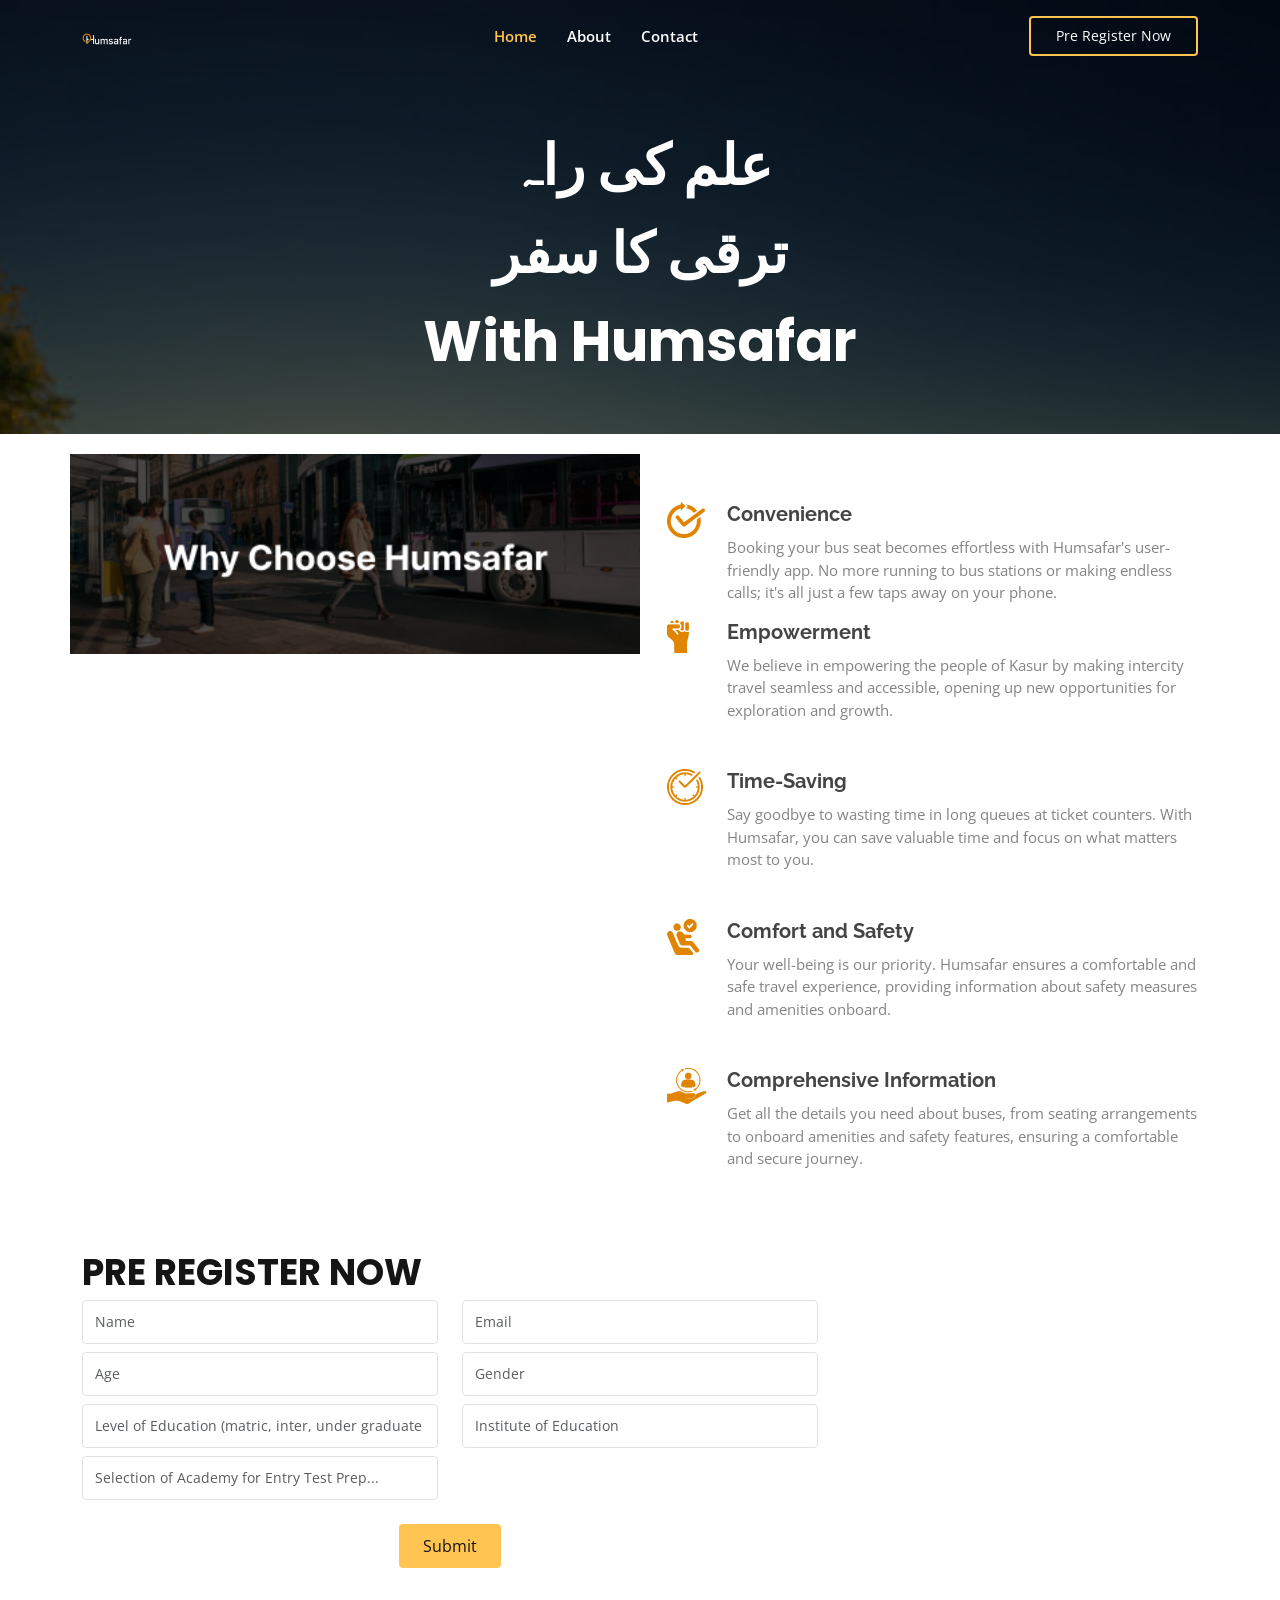
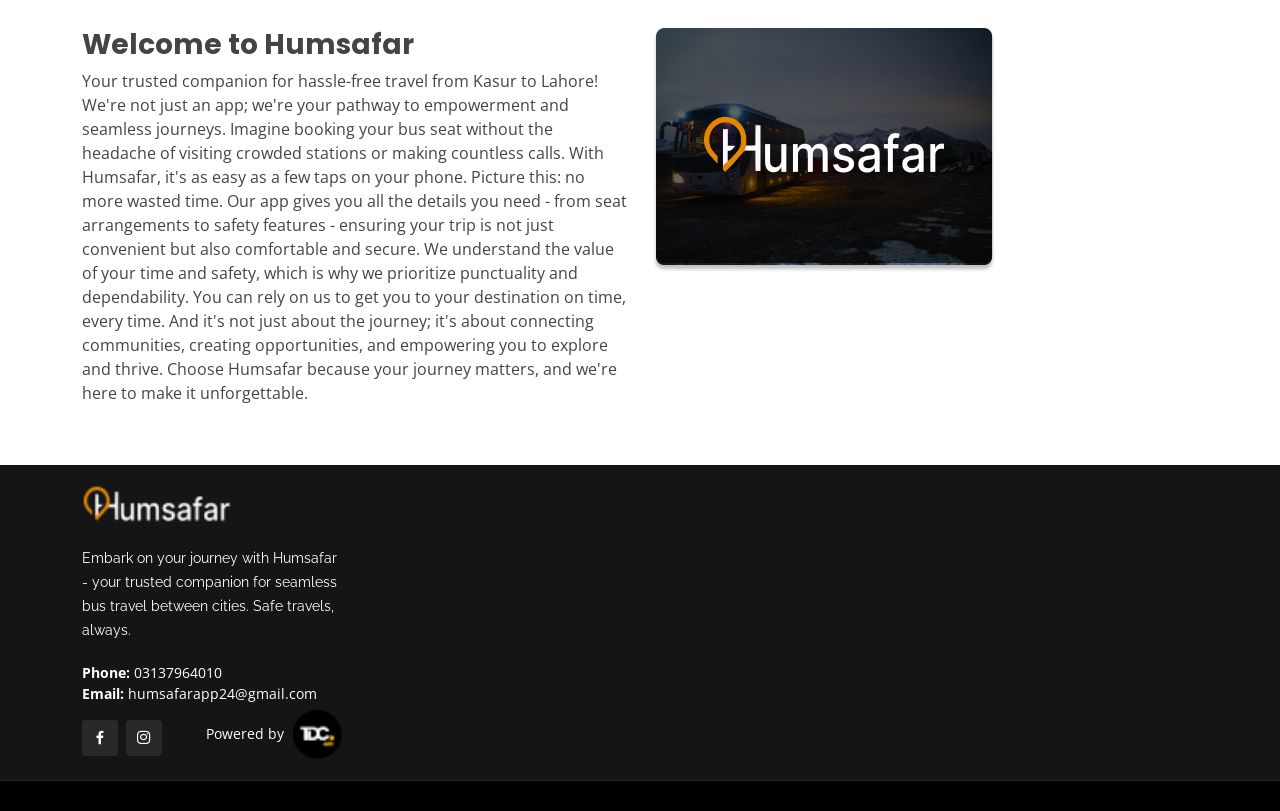
==== commit 938ea127: "update changes" ====
--- a/index.html
+++ b/index.html
@@ -45,8 +45,6 @@
   <header id="header" class="fixed-top ">
     <div class="container d-flex align-items-center justify-content-lg-between">
 
-      <!-- <h1 class="logo me-auto me-lg-0"></h1> -->
-      <!-- Uncomment below if you prefer to use an image logo -->
       <a href="index.html" class="logo me-auto me-lg-0"><img src="assets/img/humsafar-logo.png" width='50' height='20'
           alt="" class="img-fluid"></a>
 
@@ -59,7 +57,7 @@
         <i class="bi bi-list mobile-nav-toggle"></i>
       </nav><!-- .navbar -->
 
-      <a href="#register" class="get-started-btn scrollto">Pre Register Now</a>
+      <a href="#myForm" class="get-started-btn scrollto">Pre Register Now</a>
 
     </div>
   </header><!-- End Header -->
@@ -86,62 +84,103 @@
       <div class="container" data-aos="fade-up">
 
         <div class="row">
-          <div class="image col-lg-6" style='background-image: url("assets/img/features.jpg");' data-aos="fade-right">
+          <div class="image col-lg-6" style='background-image: url("assets/img/features.jpg"); height: 30px;' data-aos="fade-right">
           </div>
           <div class="col-lg-6" data-aos="fade-left" data-aos-delay="100">
+            <div class="icon-box mt-5" data-aos="zoom-in" data-aos-delay="150">
+              <img class='bx' src='assets/img/convenience.png' />
+              <h4>Convenience</h4>
+              <p>Booking your bus seat becomes effortless with Humsafar's user-friendly app. No more running to bus
+                stations or making endless calls; it's all just a few taps away on your phone.</p>
+            </div>
             <div class="icon-box mt-5 mt-lg-0" data-aos="zoom-in" data-aos-delay="150">
-              <i class="bx bx-support"></i>
+              <img class='bx' src='assets/img/empowerment.png' />
               <h4>Empowerment</h4>
               <p>We believe in empowering the people of Kasur by making intercity travel seamless and accessible,
                 opening up new opportunities for exploration and growth.</p>
             </div>
             <div class="icon-box mt-5" data-aos="zoom-in" data-aos-delay="150">
-              <i class="bx bx-help-circle"></i>
-              <h4>Convenience</h4>
-              <p>Booking your bus seat becomes effortless with Humsafar's user-friendly app. No more running to bus
-                stations or making endless calls; it's all just a few taps away on your phone.</p>
-            </div>
-            <div class="icon-box mt-5" data-aos="zoom-in" data-aos-delay="150">
-              <i class="bx bx-time"></i>
+              <img class='bx' src='assets/img/time-saving.png' />
               <h4>Time-Saving</h4>
               <p>Say goodbye to wasting time in long queues at ticket counters. With Humsafar, you can save valuable
                 time and focus on what matters most to you.</p>
             </div>
             <div class="icon-box mt-5" data-aos="zoom-in" data-aos-delay="150">
-              <i class="bx bx-info-circle"></i>
+              <img class='bx' src='assets/img/comfort.png' />
+              <h4>Comfort and Safety</h4>
+              <p>Your well-being is our priority. Humsafar ensures a comfortable and safe travel experience, providing
+                information about safety measures and amenities onboard.</p>
+            </div>
+            <div class="icon-box mt-5" data-aos="zoom-in" data-aos-delay="150">
+              <img class='bx' src='assets/img/comprehensive-info.png' />
               <h4>Comprehensive Information</h4>
               <p>Get all the details you need about buses, from seating arrangements to onboard amenities and safety
                 features, ensuring a comfortable and secure journey.</p>
             </div>
-            <div class="icon-box mt-5" data-aos="zoom-in" data-aos-delay="150">
-              <i class="bx bx-shield"></i>
-              <h4>Comfort and Safety</h4>
-              <p>Your well-being is our priority. Humsafar ensures a comfortable and safe travel experience, providing
-                information about safety measures and amenities onboard.</p>
-            </div>
-            <div class="icon-box mt-5" data-aos="zoom-in" data-aos-delay="150">
-              <i class="bx bx-shield-quarter"></i>
-              <h4>Efficiency</h4>
-              <p>We've streamlined the booking process to make it efficient from start to finish, so you can plan your
-                trip with ease and reach your destination hassle-free.</p>
-            </div>
-            <div class="icon-box mt-5" data-aos="zoom-in" data-aos-delay="150">
-              <i class="bx bx-shield-alt"></i>
-              <h4>Punctuality and Reliability</h4>
-              <p>Count on Humsafar for punctual and dependable bus services. We understand the importance of reaching
-                your destination on time, every time.</p>
-            </div>
-            <div class="icon-box mt-5" data-aos="zoom-in" data-aos-delay="150">
-              <i class="bx bx-circle"></i>
-              <h4>Community Connectivity</h4>
-              <p>By promoting greater connectivity within the community, Humsafar contributes to economic and social
-                opportunities for the people of Kasur, fostering a sense of connection and growth.</p>
-            </div>
           </div>
         </div>
 
       </div>
     </section><!-- End Features Section -->
+
+        <!-- ======= Contact Section ======= -->
+        <section id="contact" class="contact">
+          <div class="container" data-aos="fade-up">
+    
+            <div class="section-title">
+              <p>Pre Register Now</p>
+            </div>
+    
+            <div class="row">
+              <div class="col-lg-8 mt-lg-0">
+    
+                <form id="myForm" class="php-email-form">
+                  <div class="row">
+                    <div class="col-md-6 form-group">
+                      <input type="text" name="name" class="form-control" id="name" placeholder="Name" required>
+                    </div>
+                    <div class="col-md-6 form-group mt-3 mt-md-0">
+                      <input type="email" class="form-control" name="email" id="email" placeholder="Email" required>
+                    </div>
+                    <div class="col-md-6 form-group mt-3 mt-md-0">
+                      <input type="number" class="form-control" name="age" id="age" placeholder="Age" required>
+                    </div>
+                    <div class="col-md-6 form-group mt-3 mt-md-0">
+                      <input type="text" class="form-control" name="gender" id="gender" placeholder="Gender" required>
+                    </div>
+                    <div class="col-md-6 form-group mt-3 mt-md-0">
+                      <input type="text" class="form-control" name="educationLevel" id="educationLevel"
+                        placeholder="Level of Education (matric, inter, under graduate i,e.)" required>
+                    </div>
+                    <div class="col-md-6 form-group mt-3 mt-md-0">
+                      <input type="text" class="form-control" name="institute" id="institute"
+                        placeholder="Institute of Education" required>
+                    </div>
+                    <div class="col-md-6 form-group mt-3 mt-md-0">
+                      <input type="text" class="form-control" name="academy" id="academy"
+                        placeholder="Selection of Academy for Entry Test Prep..." required>
+                    </div>
+                  </div>
+                  <div class="my-3">
+                    <div class="loading">Loading</div>
+                    <div class="error-message"></div>
+                    <div class="sent-message">Your message has been sent. Thank you!</div>
+                  </div>
+                  <div class="text-center"><button type="submit">Submit</button></div>
+                  <div id="messageDiv" style="display: none;">
+                    <div id="successMessage" class="text-center mt-3" style='color: green;'>Thank you for Registering with
+                      Humsafar</div>
+                    <div id="errorMessage" class="text-center mt-3" style='color: red;'>There was an error submitting the
+                      form</div>
+                  </div>
+                </form>
+    
+              </div>
+    
+            </div>
+    
+          </div>
+        </section><!-- End Contact Section -->
 
     <!-- ======= About Section ======= -->
     <section id="about" class="about">
@@ -149,7 +188,7 @@
 
         <div class="row">
           <div class="col-lg-6 order-1 order-lg-2" data-aos="fade-left" data-aos-delay="100">
-            <img src="assets/img/about.jpg" class="img-fluid" alt="">
+            <img src="assets/img/about.png" class="img-fluid" alt="">
           </div>
           <div class="col-lg-6 pt-4 pt-lg-0 order-2 order-lg-1 content" data-aos="fade-right" data-aos-delay="100">
             <h3>Welcome to Humsafar</h3>
@@ -170,96 +209,35 @@
       </div>
     </section><!-- End About Section -->
 
-    <!-- ======= Contact Section ======= -->
-    <section id="contact" class="contact">
-      <div class="container" data-aos="fade-up">
-
-        <div class="section-title">
-          <h2>Contact</h2>
-          <p>Contact Us</p>
-        </div>
-
-        <div>
-          <iframe style="border:0; width: 100%; height: 270px;"
-            src="https://www.google.com/maps/embed?pb=!1m14!1m8!1m3!1d5762.219908580493!2d74.2888!3d31.4644!3m2!1i1024!2i768!4f13.1!3m3!1m2!1s0x3919197af4e5a92b%3A0x4119d6f1e703df0!2sThe%20Dev%20Corporate!5e0!3m2!1sen!2spk!4v1620383728257!5m2!1sen!2spk"
-            frameborder="0" allowfullscreen></iframe>
-        </div>
-
-        <div class="row mt-5">
-
-          <div class="col-lg-4">
-            <div class="info">
-              <div class="address">
-                <i class="bi bi-geo-alt"></i>
-                <h4>Location:</h4>
-                <p>392-a, F block Johar Town</p>
-              </div>
-
-              <div class="email">
-                <i class="bi bi-envelope"></i>
-                <h4>Email:</h4>
-                <p>hr@thedevcorporate.com</p>
-              </div>
-
-              <div class="phone">
-                <i class="bi bi-phone"></i>
-                <h4>Call:</h4>
-                <p>+92 315 8098431</p>
-              </div>
-
-            </div>
-
-          </div>
-
-          <div class="col-lg-8 mt-5 mt-lg-0">
-
-            <form id="myForm" class="php-email-form">
-              <div class="row">
-                <div class="col-md-6 form-group">
-                  <input type="text" name="name" class="form-control" id="name" placeholder="Name" required>
+    <!-- ======= Footer ======= -->
+  <footer id="footer">
+    <div class="footer-top">
+      <div class="container">
+        <div class="row">
+
+          <div class="col-lg-3 col-md-6">
+            <div class="footer-info">
+              <img src="assets/img/humsafar-logo.png" width='150' height='50' style='margin-bottom: 20px;' alt="" class="img-fluid">
+              <p style='margin-bottom: 20px;'>
+                Embark on your journey with Humsafar - your trusted companion for seamless bus travel between cities. Safe travels, always.<br>
+              </p>
+                <strong>Phone:</strong>  03137964010<br>
+                <strong>Email:</strong>  humsafarapp24@gmail.com<br>
+              <div class="social-links mt-3 d-flex justify-content-between">
+                <div>
+                  <a href="https://www.facebook.com/profile.php?id=61559456429990&mibextid=ZbWKwL" target='_blank' class="facebook"><i class="bx bxl-facebook"></i></a>
+                  <a href="https://www.instagram.com/humsafar.journey?igsh=MWszcHk4dzYyZ2diZA" target='_blank' class="instagram"><i class="bx bxl-instagram"></i></a>
                 </div>
-                <div class="col-md-6 form-group mt-3 mt-md-0">
-                  <input type="email" class="form-control" name="email" id="email" placeholder="Email" required>
-                </div>
-                <div class="col-md-6 form-group mt-3 mt-md-0">
-                  <input type="number" class="form-control" name="age" id="age" placeholder="Age" required>
-                </div>
-                <div class="col-md-6 form-group mt-3 mt-md-0">
-                  <input type="text" class="form-control" name="gender" id="gender" placeholder="Gender" required>
-                </div>
-                <div class="col-md-6 form-group mt-3 mt-md-0">
-                  <input type="text" class="form-control" name="educationLevel" id="educationLevel"
-                    placeholder="Level of Education" required>
-                </div>
-                <div class="col-md-6 form-group mt-3 mt-md-0">
-                  <input type="text" class="form-control" name="institute" id="institute"
-                    placeholder="Institute of Education" required>
-                </div>
-                <div class="col-md-6 form-group mt-3 mt-md-0">
-                  <input type="text" class="form-control" name="academy" id="academy"
-                    placeholder="Selection of Academy for Entry Test" required>
+                <div style='margin-top: -10px;'>
+                  Powered by <img src='assets/img/tdc-labs-logo.png' style='margin-left: 5px;' height='50px' width='50px' />
                 </div>
               </div>
-              <div class="my-3">
-                <div class="loading">Loading</div>
-                <div class="error-message"></div>
-                <div class="sent-message">Your message has been sent. Thank you!</div>
-              </div>
-              <div class="text-center"><button type="submit">Register</button></div>
-              <div id="messageDiv" style="display: none;">
-                <div id="successMessage" class="text-center mt-3" style='color: green;'>Thank you for Registering with
-                  Humsafar</div>
-                <div id="errorMessage" class="text-center mt-3" style='color: red;'>There was an error submitting the
-                  form</div>
-              </div>
-            </form>
-
-          </div>
-
+            </div>
+          </div>
         </div>
-
       </div>
-    </section><!-- End Contact Section -->
+    </div>
+  </footer><!-- End Footer -->
 
   </main><!-- End #main -->
 
--- a/assets/css/style.css
+++ b/assets/css/style.css
@@ -405,7 +405,6 @@
 --------------------------------------------------------------*/
 #hero {
   width: 100%;
-  min-height: 100vh;
   background: url("../img/hero-bg.jpg") top center;
   background-size: cover;
   position: relative;
@@ -506,10 +505,6 @@
 section {
   padding: 60px 0;
   overflow: hidden;
-}
-
-.section-title {
-  padding-bottom: 40px;
 }
 
 .section-title h2 {
@@ -612,6 +607,7 @@
 /*--------------------------------------------------------------
 # Features
 --------------------------------------------------------------*/
+
 .features {
   padding-top: 20px;
 }
@@ -626,7 +622,7 @@
   margin: 5px 0 10px 60px;
 }
 
-.features .icon-box i {
+.features .icon-box img {
   font-size: 48px;
   float: left;
   color: #ffc451;
@@ -642,7 +638,7 @@
   background-position: center center;
   background-repeat: no-repeat;
   background-size: cover;
-  min-height: 400px;
+  min-height: 200px;
 }
 
 /*--------------------------------------------------------------
@@ -1209,6 +1205,10 @@
 /*--------------------------------------------------------------
 # Contact
 --------------------------------------------------------------*/
+.contact {
+  padding: 0;
+}
+
 .contact .info {
   width: 100%;
   background: #fff;
@@ -1245,7 +1245,7 @@
 
 .contact .info .email,
 .contact .info .phone {
-  margin-top: 40px;
+  /* margin-top: 40px; */
 }
 
 .contact .php-email-form {
@@ -1407,11 +1407,7 @@
 #footer .footer-top {
   background: #151515;
   border-bottom: 1px solid #222222;
-  padding: 60px 0 30px 0;
-}
-
-#footer .footer-top .footer-info {
-  margin-bottom: 30px;
+  padding: 20px 0 20px 0;
 }
 
 #footer .footer-top .footer-info h3 {
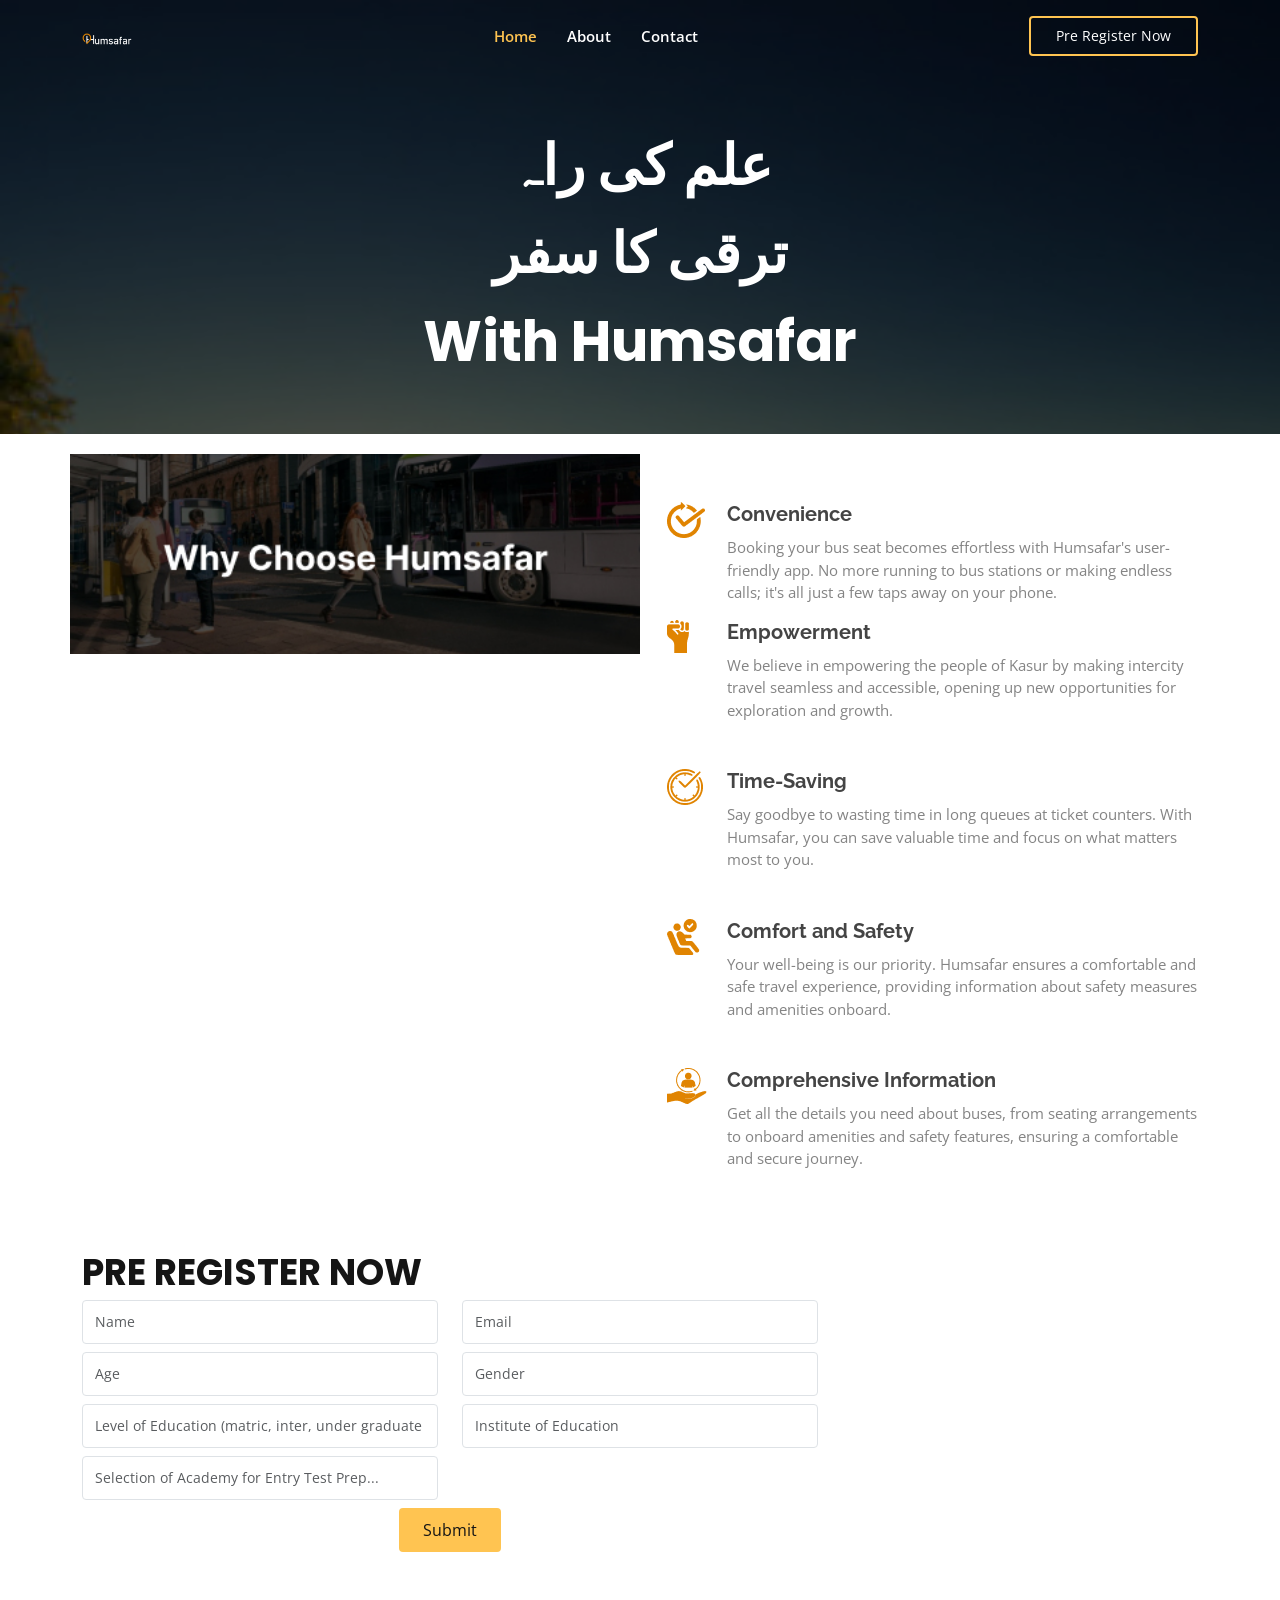
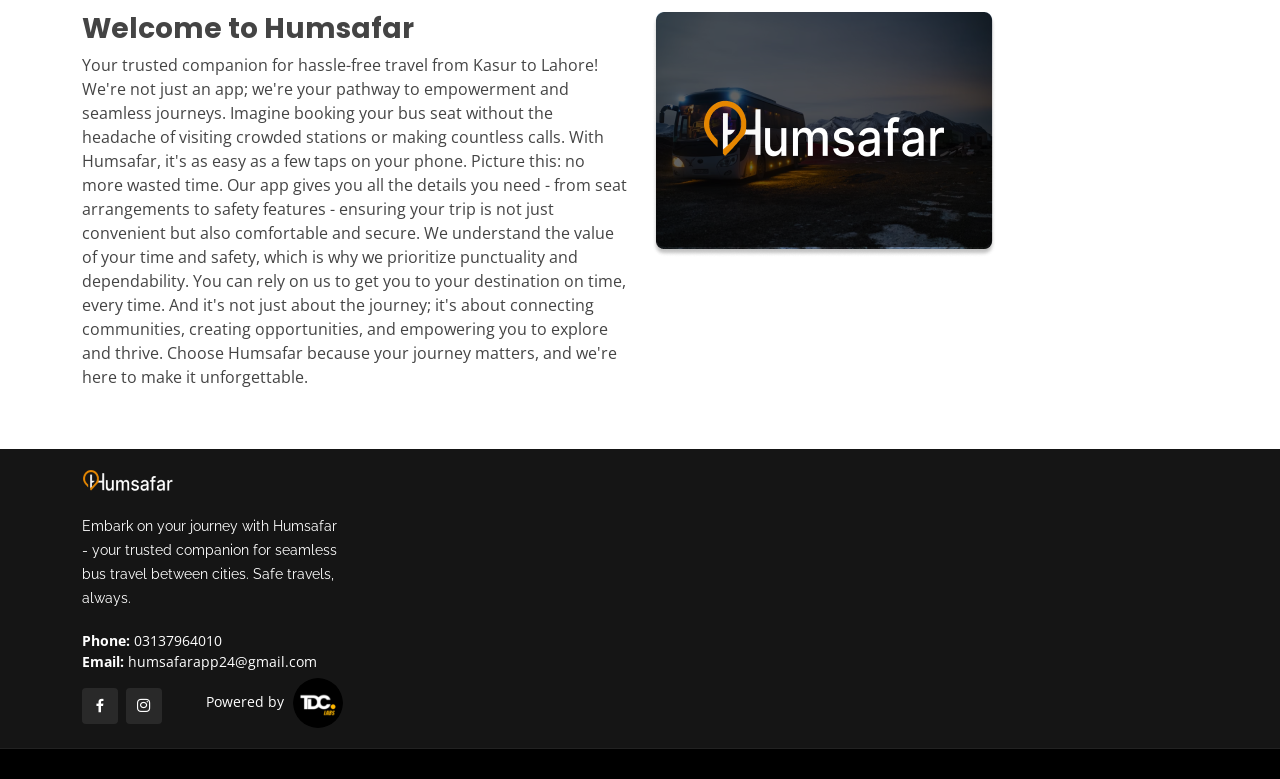
==== commit 6bba0f70: "added thankyou page" ====
--- a/index.html
+++ b/index.html
@@ -84,7 +84,8 @@
       <div class="container" data-aos="fade-up">
 
         <div class="row">
-          <div class="image col-lg-6" style='background-image: url("assets/img/features.jpg"); height: 30px;' data-aos="fade-right">
+          <div class="image col-lg-6" style='background-image: url("assets/img/features.jpg"); height: 30px;'
+            data-aos="fade-right">
           </div>
           <div class="col-lg-6" data-aos="fade-left" data-aos-delay="100">
             <div class="icon-box mt-5" data-aos="zoom-in" data-aos-delay="150">
@@ -123,64 +124,58 @@
       </div>
     </section><!-- End Features Section -->
 
-        <!-- ======= Contact Section ======= -->
-        <section id="contact" class="contact">
-          <div class="container" data-aos="fade-up">
-    
-            <div class="section-title">
-              <p>Pre Register Now</p>
-            </div>
-    
-            <div class="row">
-              <div class="col-lg-8 mt-lg-0">
-    
-                <form id="myForm" class="php-email-form">
-                  <div class="row">
-                    <div class="col-md-6 form-group">
-                      <input type="text" name="name" class="form-control" id="name" placeholder="Name" required>
-                    </div>
-                    <div class="col-md-6 form-group mt-3 mt-md-0">
-                      <input type="email" class="form-control" name="email" id="email" placeholder="Email" required>
-                    </div>
-                    <div class="col-md-6 form-group mt-3 mt-md-0">
-                      <input type="number" class="form-control" name="age" id="age" placeholder="Age" required>
-                    </div>
-                    <div class="col-md-6 form-group mt-3 mt-md-0">
-                      <input type="text" class="form-control" name="gender" id="gender" placeholder="Gender" required>
-                    </div>
-                    <div class="col-md-6 form-group mt-3 mt-md-0">
-                      <input type="text" class="form-control" name="educationLevel" id="educationLevel"
-                        placeholder="Level of Education (matric, inter, under graduate i,e.)" required>
-                    </div>
-                    <div class="col-md-6 form-group mt-3 mt-md-0">
-                      <input type="text" class="form-control" name="institute" id="institute"
-                        placeholder="Institute of Education" required>
-                    </div>
-                    <div class="col-md-6 form-group mt-3 mt-md-0">
-                      <input type="text" class="form-control" name="academy" id="academy"
-                        placeholder="Selection of Academy for Entry Test Prep..." required>
-                    </div>
-                  </div>
-                  <div class="my-3">
-                    <div class="loading">Loading</div>
-                    <div class="error-message"></div>
-                    <div class="sent-message">Your message has been sent. Thank you!</div>
-                  </div>
-                  <div class="text-center"><button type="submit">Submit</button></div>
-                  <div id="messageDiv" style="display: none;">
-                    <div id="successMessage" class="text-center mt-3" style='color: green;'>Thank you for Registering with
-                      Humsafar</div>
-                    <div id="errorMessage" class="text-center mt-3" style='color: red;'>There was an error submitting the
-                      form</div>
-                  </div>
-                </form>
-    
+    <!-- ======= Contact Section ======= -->
+    <section id="contact" class="contact">
+      <div class="container" data-aos="fade-up">
+
+        <div class="section-title">
+          <p>Pre Register Now</p>
+        </div>
+
+        <div class="row">
+          <div class="col-lg-8 mt-lg-0">
+
+            <form id="myForm" class="php-email-form">
+              <div class="row">
+                <div class="col-md-6 form-group">
+                  <input type="text" name="name" class="form-control" id="name" placeholder="Name" required>
+                </div>
+                <div class="col-md-6 form-group mt-3 mt-md-0">
+                  <input type="email" class="form-control" name="email" id="email" placeholder="Email" required>
+                </div>
+                <div class="col-md-6 form-group mt-3 mt-md-0">
+                  <input type="number" class="form-control" name="age" id="age" placeholder="Age" required>
+                </div>
+                <div class="col-md-6 form-group mt-3 mt-md-0">
+                  <input type="text" class="form-control" name="gender" id="gender" placeholder="Gender" required>
+                </div>
+                <div class="col-md-6 form-group mt-3 mt-md-0">
+                  <input type="text" class="form-control" name="educationLevel" id="educationLevel"
+                    placeholder="Level of Education (matric, inter, under graduate i,e.)" required>
+                </div>
+                <div class="col-md-6 form-group mt-3 mt-md-0">
+                  <input type="text" class="form-control" name="institute" id="institute"
+                    placeholder="Institute of Education" required>
+                </div>
+                <div class="col-md-6 form-group mt-3 mt-md-0">
+                  <input type="text" class="form-control" name="academy" id="academy"
+                    placeholder="Selection of Academy for Entry Test Prep..." required>
+                </div>
               </div>
-    
-            </div>
-    
-          </div>
-        </section><!-- End Contact Section -->
+
+              <!-- Error msg - if email exists -->
+              <div class="text-center"><button type="submit">Submit</button></div>
+              <div id="messageDiv" style="display: none;">
+                <div id="errorMessage" class="text-center mt-3" style='color: red;'>Email already exists</div>
+              </div>
+            </form>
+
+          </div>
+
+        </div>
+
+      </div>
+    </section><!-- End Contact Section -->
 
     <!-- ======= About Section ======= -->
     <section id="about" class="about">
@@ -210,34 +205,39 @@
     </section><!-- End About Section -->
 
     <!-- ======= Footer ======= -->
-  <footer id="footer">
-    <div class="footer-top">
-      <div class="container">
-        <div class="row">
-
-          <div class="col-lg-3 col-md-6">
-            <div class="footer-info">
-              <img src="assets/img/humsafar-logo.png" width='150' height='50' style='margin-bottom: 20px;' alt="" class="img-fluid">
-              <p style='margin-bottom: 20px;'>
-                Embark on your journey with Humsafar - your trusted companion for seamless bus travel between cities. Safe travels, always.<br>
-              </p>
-                <strong>Phone:</strong>  03137964010<br>
-                <strong>Email:</strong>  humsafarapp24@gmail.com<br>
-              <div class="social-links mt-3 d-flex justify-content-between">
-                <div>
-                  <a href="https://www.facebook.com/profile.php?id=61559456429990&mibextid=ZbWKwL" target='_blank' class="facebook"><i class="bx bxl-facebook"></i></a>
-                  <a href="https://www.instagram.com/humsafar.journey?igsh=MWszcHk4dzYyZ2diZA" target='_blank' class="instagram"><i class="bx bxl-instagram"></i></a>
-                </div>
-                <div style='margin-top: -10px;'>
-                  Powered by <img src='assets/img/tdc-labs-logo.png' style='margin-left: 5px;' height='50px' width='50px' />
+    <footer id="footer">
+      <div class="footer-top">
+        <div class="container">
+          <div class="row">
+
+            <div class="col-lg-3 col-md-6">
+              <div class="footer-info">
+                <img src="assets/img/humsafar-logo.png" max-width=100% height='auto' style='margin-bottom: 20px;' alt=""
+                  class="img-fluid" />
+                <p style='margin-bottom: 20px;'>
+                  Embark on your journey with Humsafar - your trusted companion for seamless bus travel between cities.
+                  Safe travels, always.<br>
+                </p>
+                <strong>Phone:</strong> 03137964010<br>
+                <strong>Email:</strong> humsafarapp24@gmail.com<br>
+                <div class="social-links mt-3 d-flex justify-content-between">
+                  <div>
+                    <a href="https://www.facebook.com/profile.php?id=61559456429990&mibextid=ZbWKwL" target='_blank'
+                      class="facebook"><i class="bx bxl-facebook"></i></a>
+                    <a href="https://www.instagram.com/humsafar.journey?igsh=MWszcHk4dzYyZ2diZA" target='_blank'
+                      class="instagram"><i class="bx bxl-instagram"></i></a>
+                  </div>
+                  <div style='margin-top: -10px;'>
+                    Powered by <img src='assets/img/Ellipse 108.svg' style='margin-left: 5px;' height='50px'
+                      width='50px' />
+                  </div>
                 </div>
               </div>
             </div>
           </div>
         </div>
       </div>
-    </div>
-  </footer><!-- End Footer -->
+    </footer><!-- End Footer -->
 
   </main><!-- End #main -->
 
@@ -254,41 +254,51 @@
   <script src="assets/vendor/swiper/swiper-bundle.min.js"></script>
 
   <script>
-    document.getElementById("myForm").addEventListener("submit", function (event) {
-      event.preventDefault(); // Prevent the form from submitting normally
-
-      // Get the function from the input field
-      const name = document.getElementById("name").value;
-      const email = document.getElementById("email").value;
-      const gender = document.getElementById("gender").value;
-      const age = document.getElementById("age").value;
-      const educationLevel = document.getElementById("educationLevel").value;
-      const institute = document.getElementById("institute").value;
-      const academy = document.getElementById("academy").value;
-
-      fetch("https://humsafar-satgging-be-78ceb721e8d8.herokuapp.com/users/preRegister", {
-        method: "POST",
-        headers: {
-          "Content-Type": "application/json"
-        },
-        body: JSON.stringify({ name, email, gender, age, educationLevel, institute, academy })
-      })
-        .then(response => {
-          if (!response.ok) {
-            throw new Error("Network response was not ok");
-          }
-          return response.json();
+    document.addEventListener("DOMContentLoaded", function () {
+      const form = document.getElementById("myForm");
+
+      form.addEventListener("submit", function (event) {
+        event.preventDefault(); // Prevent the form from submitting normally
+
+        // Get the function from the input field
+        const name = document.getElementById("name").value;
+        const email = document.getElementById("email").value;
+        const gender = document.getElementById("gender").value;
+        const age = document.getElementById("age").value;
+        const educationLevel = document.getElementById("educationLevel").value;
+        const institute = document.getElementById("institute").value;
+        const academy = document.getElementById("academy").value;
+
+        fetch("https://humsafar-satgging-be-78ceb721e8d8.herokuapp.com/users/preRegister", {
+          method: "POST",
+          headers: {
+            "Content-Type": "application/json"
+          },
+          body: JSON.stringify({ name, email, gender, age, educationLevel, institute, academy })
         })
-        .then(() => {
-          document.getElementById("messageDiv").style.display = "block";
-          document.getElementById("successMessage").style.display = "block";
-          document.getElementById("errorMessage").style.display = "none";
-        })
-        .catch(error => {
-          document.getElementById("messageDiv").style.display = "block";
-          document.getElementById("successMessage").style.display = "none";
-          document.getElementById("errorMessage").style.display = "block";
-        });
+          .then(response => {
+            if (!response.ok) {
+              throw new Error("Network response was not ok");
+            }
+            return response.json();
+          })
+          .then(() => {
+            // Clear inputs after submission
+            form.reset();
+
+            // After form submission logic, redirect to the thank you page
+            window.location.href = 'thankyou.html';
+          })
+          .catch(error => {
+            document.getElementById("messageDiv").style.display = "block";
+            document.getElementById("errorMessage").style.display = "block";
+          });
+      });
+
+      // Clear form inputs on page unload
+      window.addEventListener("beforeunload", function () {
+        form.reset();
+      });
     });
   </script>
 
--- a/assets/css/style.css
+++ b/assets/css/style.css
@@ -1541,4 +1541,52 @@
   text-align: center;
   font-size: 13px;
   color: #fff;
-}+}
+
+
+/*--------------------------------------------------------------
+# Thank You Page Styles
+--------------------------------------------------------------*/
+
+.thank-you-header {
+  background-color: #151515;
+  text-align: center;
+  height: 10vh;
+}
+
+.main-section {
+  position: relative;
+  height: 70vh;
+  background: url('../img/hero-bg.jpg');
+  background-size: cover;
+}
+
+.main-section::before {
+  content: '';
+  position: absolute;
+  top: 0;
+  left: 0;
+  right: 0;
+  bottom: 0;
+  background: rgba(0, 0, 0, 0.6);
+}
+
+.main-section .container {
+  position: relative;
+  padding-top: 64px;
+  text-align: center;
+}
+
+.main-section p {
+  color: white;
+  font-size: 14px;
+}
+
+.main-section h1 {
+  color: #ffc451;
+  font-size: 32px;
+}
+
+.thank-you-footer {
+  height: 20vh;
+}
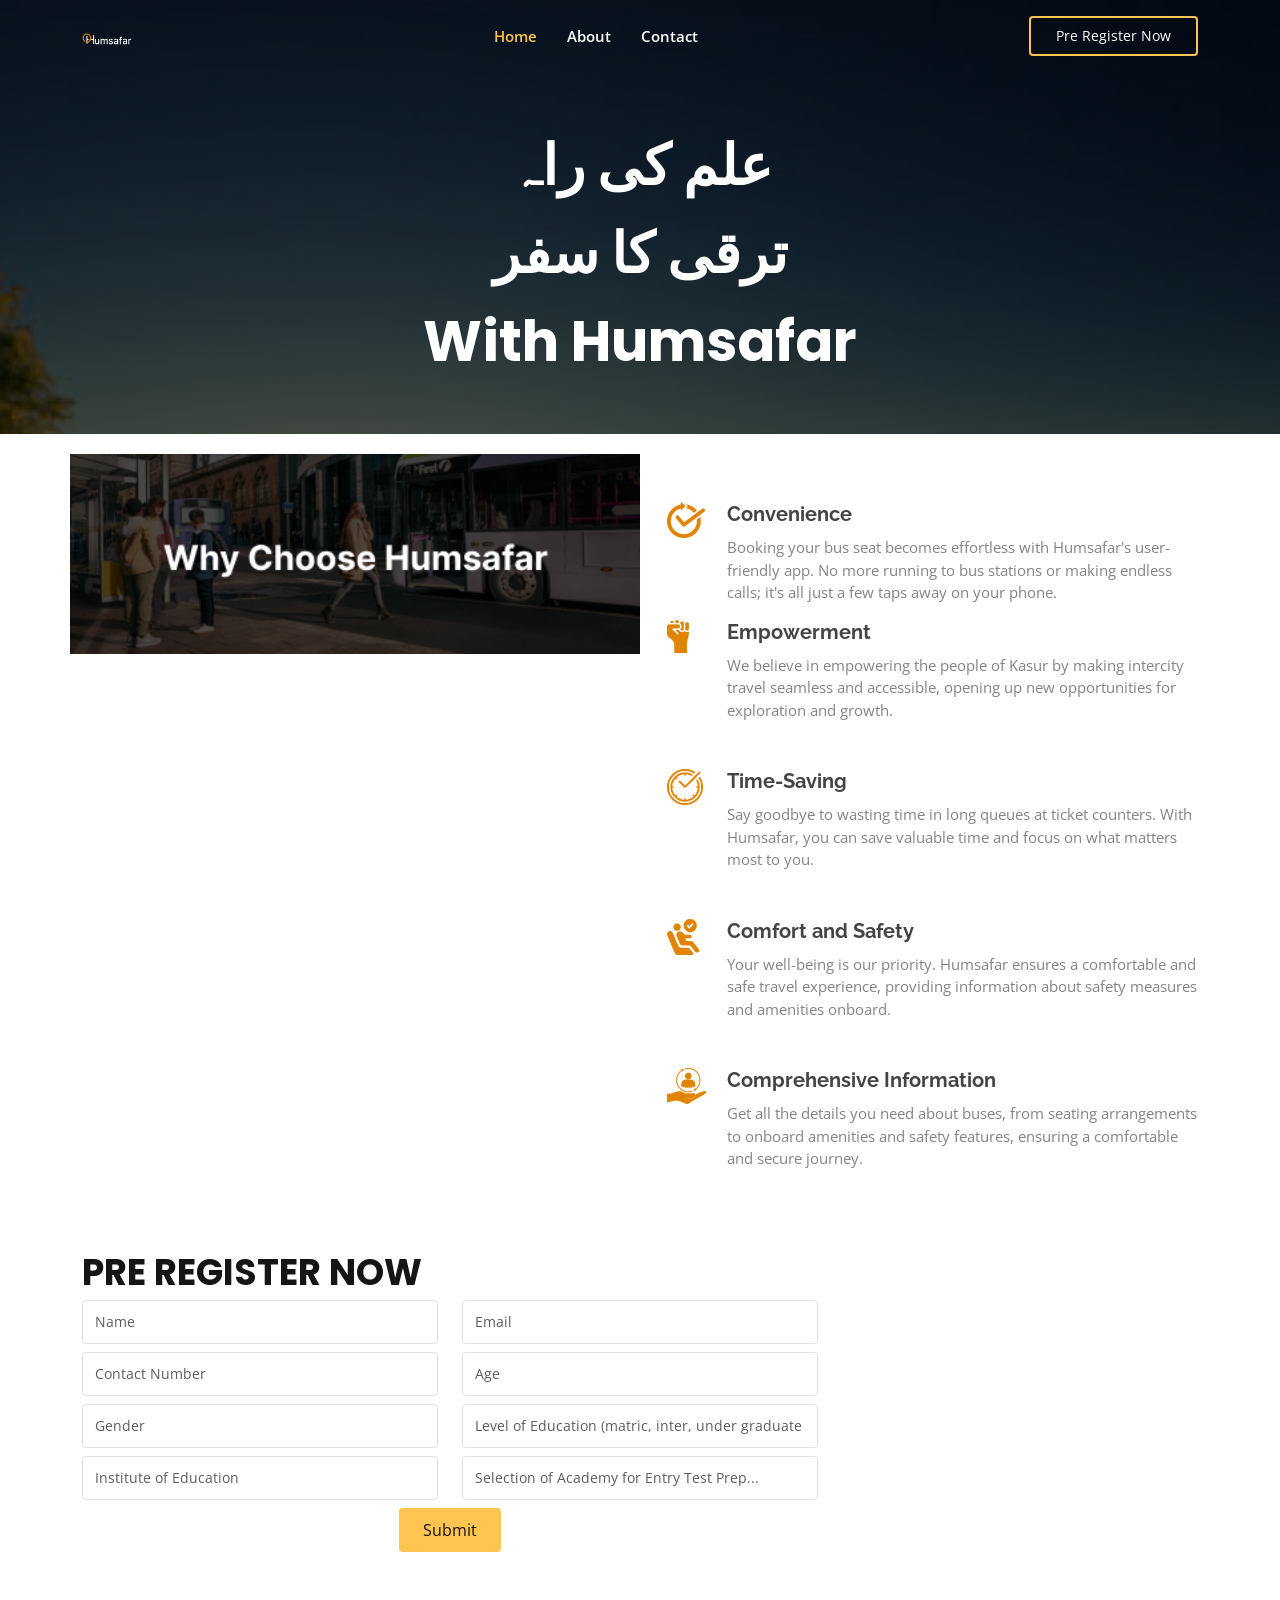
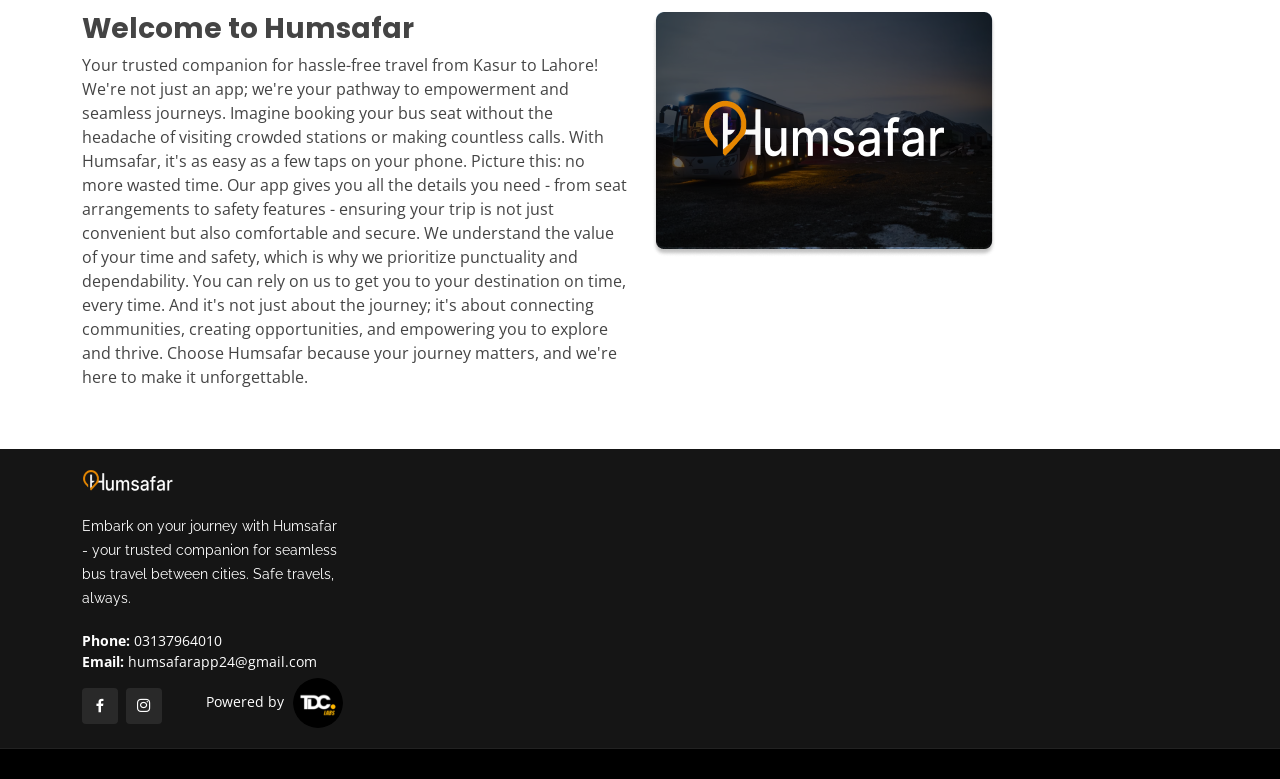
==== commit 0cfb6126: "add contact number in form" ====
--- a/index.html
+++ b/index.html
@@ -144,6 +144,9 @@
                   <input type="email" class="form-control" name="email" id="email" placeholder="Email" required>
                 </div>
                 <div class="col-md-6 form-group mt-3 mt-md-0">
+                  <input type="tel" class="form-control" name="phone" id="phone" pattern="[0-9]{4}[0-9]{7}" placeholder="Contact Number" required>
+                </div>
+                <div class="col-md-6 form-group mt-3 mt-md-0">
                   <input type="number" class="form-control" name="age" id="age" placeholder="Age" required>
                 </div>
                 <div class="col-md-6 form-group mt-3 mt-md-0">
@@ -167,6 +170,7 @@
               <div class="text-center"><button type="submit">Submit</button></div>
               <div id="messageDiv" style="display: none;">
                 <div id="errorMessage" class="text-center mt-3" style='color: red;'>Email already exists</div>
+                <div id="loadingMessage" class="text-center mt-3">Loading...</div>
               </div>
             </form>
 
@@ -260,6 +264,11 @@
       form.addEventListener("submit", function (event) {
         event.preventDefault(); // Prevent the form from submitting normally
 
+        // show loading state
+        document.getElementById("messageDiv").style.display = "block";
+        document.getElementById("errorMessage").style.display = "none";
+        document.getElementById("loadingMessage").style.display = "block";
+
         // Get the function from the input field
         const name = document.getElementById("name").value;
         const email = document.getElementById("email").value;
@@ -286,12 +295,17 @@
             // Clear inputs after submission
             form.reset();
 
+            document.getElementById("messageDiv").style.display = "none";
+            document.getElementById("errorMessage").style.display = "none";
+            document.getElementById("loadingMessage").style.display = "none";
+
             // After form submission logic, redirect to the thank you page
             window.location.href = 'thankyou.html';
           })
           .catch(error => {
             document.getElementById("messageDiv").style.display = "block";
             document.getElementById("errorMessage").style.display = "block";
+            document.getElementById("loadingMessage").style.display = "none";
           });
       });
 
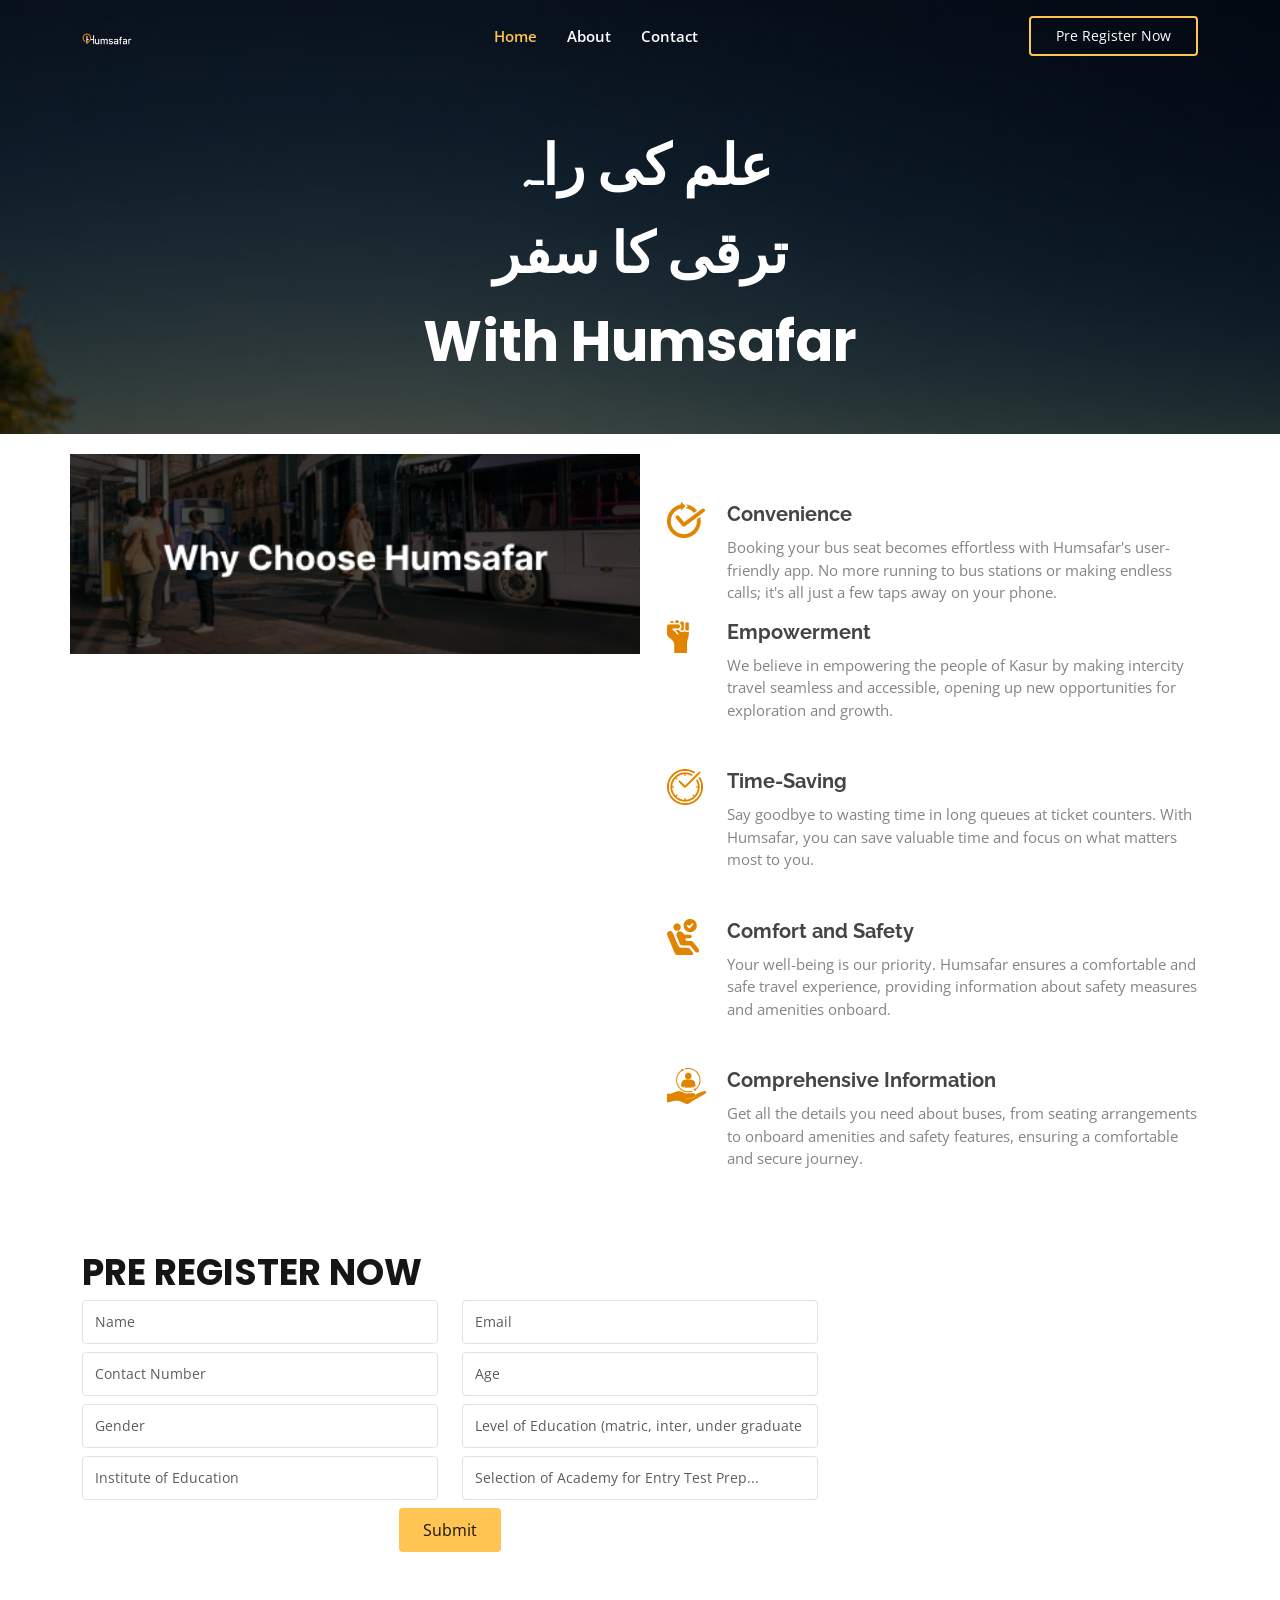
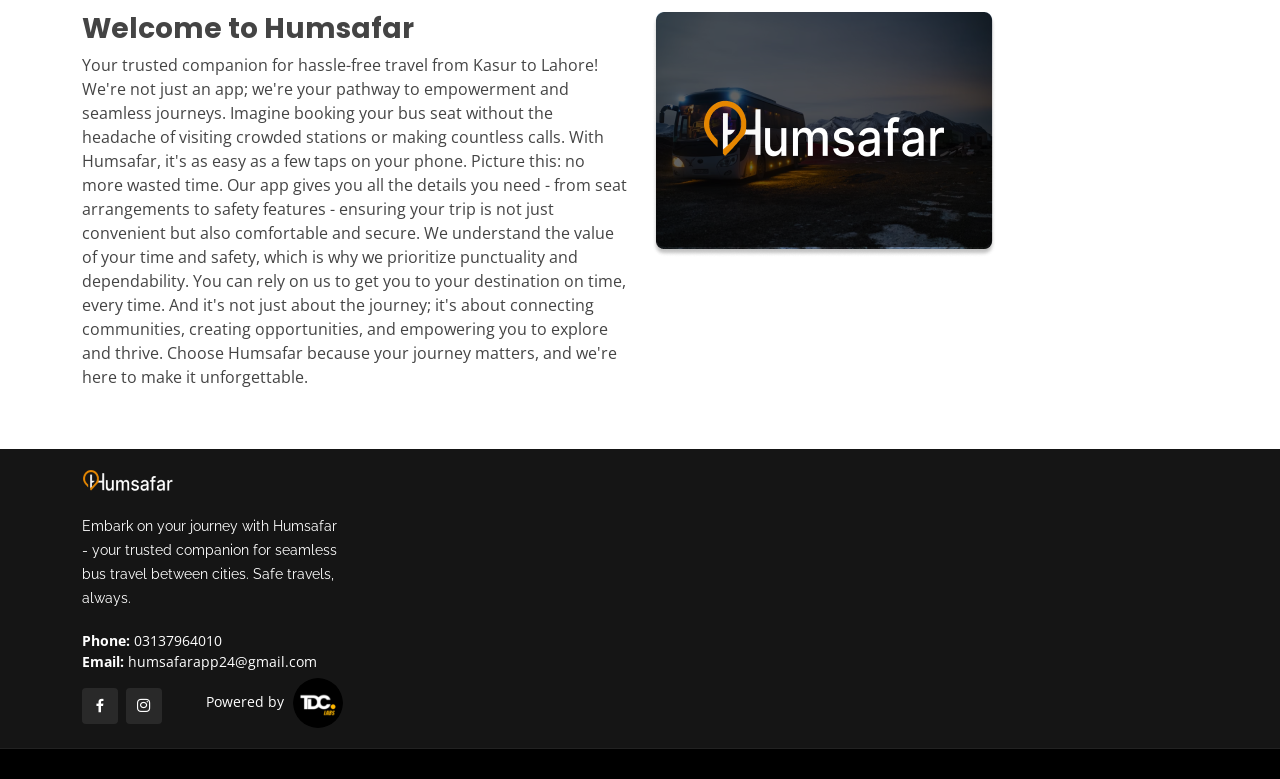
==== commit 1be4add6: "add contact number logic" ====
--- a/index.html
+++ b/index.html
@@ -272,24 +272,28 @@
         // Get the function from the input field
         const name = document.getElementById("name").value;
         const email = document.getElementById("email").value;
+        const contactNumber = document.getElementById("phone").value;
         const gender = document.getElementById("gender").value;
         const age = document.getElementById("age").value;
         const educationLevel = document.getElementById("educationLevel").value;
         const institute = document.getElementById("institute").value;
         const academy = document.getElementById("academy").value;
 
+
         fetch("https://humsafar-satgging-be-78ceb721e8d8.herokuapp.com/users/preRegister", {
           method: "POST",
           headers: {
             "Content-Type": "application/json"
           },
-          body: JSON.stringify({ name, email, gender, age, educationLevel, institute, academy })
+          body: JSON.stringify({ name, email, contactNumber, gender, age, educationLevel, institute, academy })
         })
           .then(response => {
             if (!response.ok) {
               throw new Error("Network response was not ok");
+              console.log('error')
             }
             return response.json();
+            console.log('res', response.json());
           })
           .then(() => {
             // Clear inputs after submission
